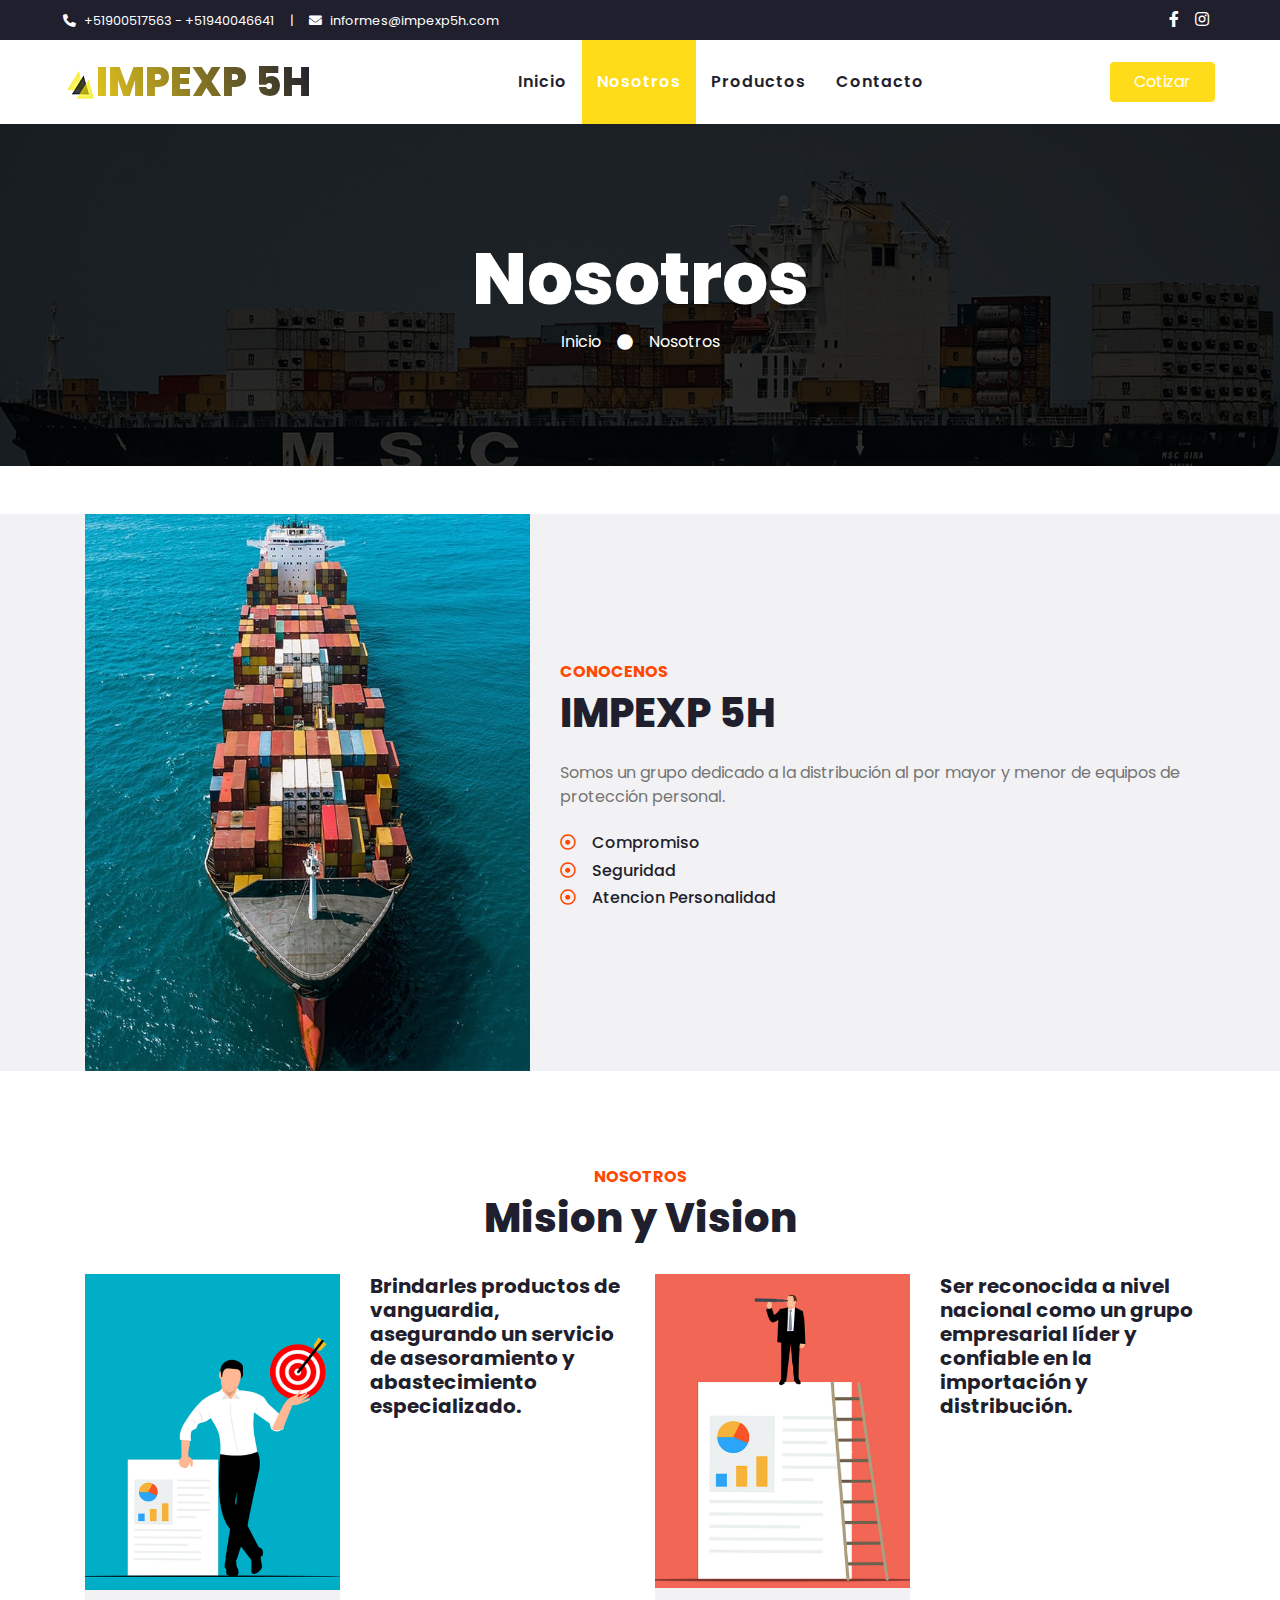
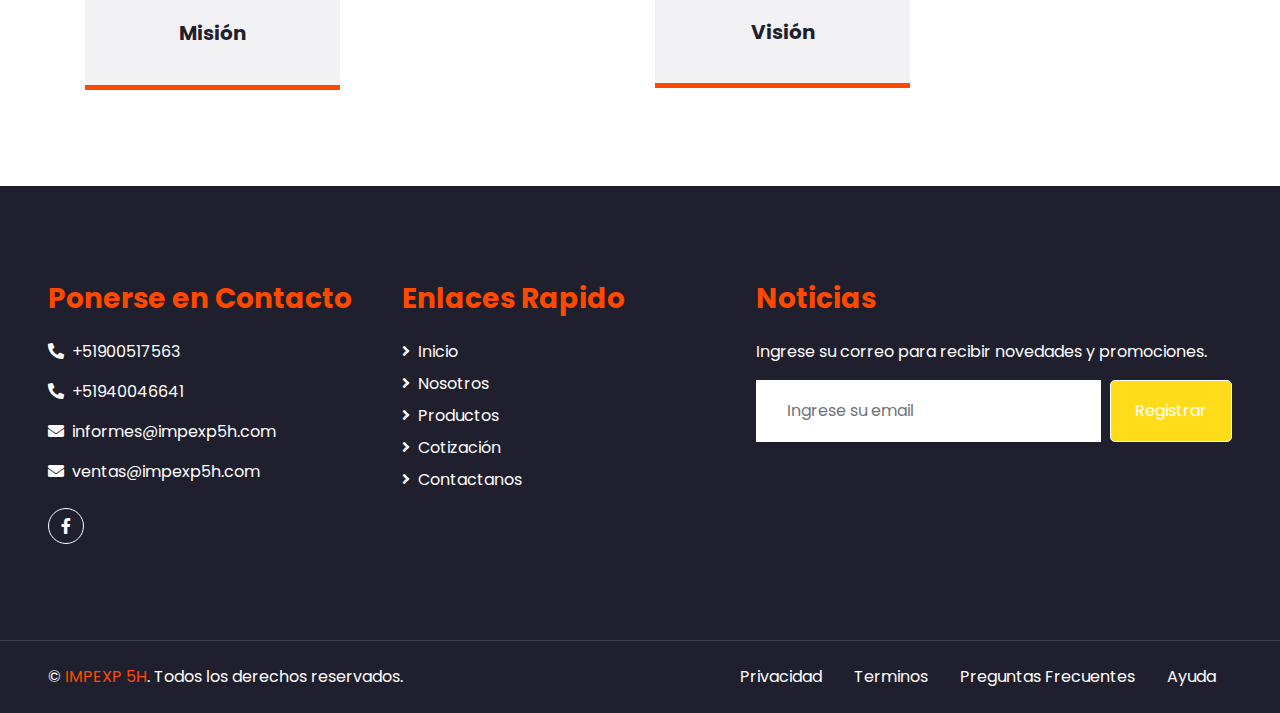
==== about.html @ ac18cd69 "Pagina demo1 Impex" ====
<!DOCTYPE html>
<html lang="es">

<head>
    <meta charset="utf-8">
    <title>IMPEXP 5H</title>
    <meta content="width=device-width, initial-scale=1.0" name="viewport">
    <meta content="Free HTML Templates" name="keywords">
    <meta content="Free HTML Templates" name="description">

    <!-- Favicon -->
    <link href="img/ipx5h.ico" rel="icon">

    <!-- Google Web Fonts -->
    <link rel="preconnect" href="https://fonts.gstatic.com">
    <link href="https://fonts.googleapis.com/css2?family=Poppins:wght@100;200;300;400;500;600;700;800;900&display=swap" rel="stylesheet">

    <!-- Font Awesome -->
    <link href="https://cdnjs.cloudflare.com/ajax/libs/font-awesome/5.10.0/css/all.min.css" rel="stylesheet">

    <!-- Libraries Stylesheet -->
    <link href="lib/owlcarousel/assets/owl.carousel.min.css" rel="stylesheet">

    <!-- Customized Bootstrap Stylesheet -->
    <link href="css/style.css" rel="stylesheet">
</head>

<body>
    <!-- Topbar Start -->
    <div class="container-fluid bg-dark">
        <div class="row py-2 px-lg-5">
            <div class="col-lg-6 text-center text-lg-left mb-2 mb-lg-0">
                <div class="d-inline-flex align-items-center text-white">
                    <small><i class="fa fa-phone-alt mr-2"></i>+51900517563 - +51940046641</small>
                    <small class="px-3">|</small>
                    <small><i class="fa fa-envelope mr-2"></i>informes@impexp5h.com</small>
                </div>
            </div>
            <div class="col-lg-6 text-center text-lg-right">
                <div class="d-inline-flex align-items-center">
                    <a class="text-white px-2" href="">
                        <i class="fab fa-facebook-f"></i>
                    </a>
                    <a class="text-white px-2" href="">
                        <i class="fab fa-instagram"></i>
                    </a>
                </div>
            </div>
        </div>
    </div>
    <!-- Topbar End -->


    <!-- Navbar Start -->
    <div class="container-fluid p-0">
        <nav class="navbar navbar-expand-lg bg-light navbar-light py-3 py-lg-0 px-lg-5">
            <a href="index.html" class="navbar-brand ml-lg-3">
                <h1 class="m-0 display-5 text-uppercase degradante-text"><img src="img/icoimp.ico"></i>IMPEXP 5H</h1>
            </a>
            <button type="button" class="navbar-toggler" data-toggle="collapse" data-target="#navbarCollapse">
                <span class="navbar-toggler-icon"></span>
            </button>
            <div class="collapse navbar-collapse justify-content-between px-lg-3" id="navbarCollapse">
                <div class="navbar-nav m-auto py-0">
                    <a href="index.html" class="nav-item nav-link">Inicio</a>
                    <a href="about.html" class="nav-item nav-link  active">Nosotros</a>
                    <a href="service.html" class="nav-item nav-link">Productos</a>
                    <a href="contact.html" class="nav-item nav-link">Contacto</a>
                </div>
                <a href="" class="btn btn-primary py-2 px-4 d-none d-lg-block">Cotizar</a>
            </div>
        </nav>
    </div>
    <!-- Navbar End -->


    <!-- Header Start -->
    <div class="jumbotron jumbotron-fluid mb-5">
        <div class="container text-center py-5">
            <h1 class="text-white display-3">Nosotros</h1>
            <div class="d-inline-flex align-items-center text-white">
                <p class="m-0"><a class="text-white" href="">Inicio</a></p>
                <i class="fa fa-circle px-3"></i>
                <p class="m-0">Nosotros</p>
            </div>
        </div>
    </div>
    <!-- Header End -->


    <!-- About Start -->
    
    <!-- About End -->


    <!-- Features Start -->
    <div class="container-fluid bg-secondary my-5">
        <div class="container">
            <div class="row align-items-center">
                <div class="col-lg-5">
                    <img class="img-fluid w-100" src="img/feature.jpg" alt="">
                </div>
                <div class="col-lg-7 py-5 py-lg-0">
                    <h6 class="text-primary text-uppercase font-weight-bold">Conocenos</h6>
                    <h1 class="mb-4">IMPEXP 5H</h1>
                    <p class="mb-4">Somos un grupo dedicado a la distribución al por mayor y menor de equipos de protección personal. </p>
                    <ul class="list-inline">
                        <li><h6><i class="far fa-dot-circle text-primary mr-3"></i>Compromiso</h6>
                        <li><h6><i class="far fa-dot-circle text-primary mr-3"></i>Seguridad</h6></li>
                        <li><h6><i class="far fa-dot-circle text-primary mr-3"></i>Atencion Personalidad</h6></li>
                    </ul>
                  <!--  <a href="" class="btn btn-primary mt-3 py-2 px-4">Learn More</a>-->
                </div>
            </div>
        </div>
    </div>
    <!-- Features End -->


    <!-- Team Start -->
    <div class="container-fluid pt-5">
        <div class="container">
            <div class="text-center pb-2">
                <h6 class="text-primary text-uppercase font-weight-bold">Nosotros</h6>
                <h1 class="mb-4">Mision y Vision</h1>
            </div>
            <div class="row">
                <div class="col-lg-3 col-md-6">
                    <div class="team card position-relative overflow-hidden border-0 mb-5">
                        <img class="card-img-top" src="img/mision.PNG" alt="">
                        <div class="card-body text-center p-0">
                            <div class="team-text d-flex flex-column justify-content-center bg-secondary">
                                <h5 class="font-weight-bold">Misión</h5>
                                
                            </div>
                            <div class="team-social d-flex align-items-center justify-content-center bg-primary">
                                <a class="btn btn-outline-dark btn-social mr-2" href="#"><i class="fab fa-facebook-f"></i></a>
                            </div>
                        </div>
                    </div>
                </div>

                <div class="col-lg-3 col-md-6">
                    <div class="team card position-relative overflow-hidden border-0 mb-5">
                        <h5 class="font-weight-bold">Brindarles productos de vanguardia, asegurando un servicio de asesoramiento y abastecimiento especializado.</h5>
                        
                    </div>
                </div>

                <div class="col-lg-3 col-md-6">
                    <div class="team card position-relative overflow-hidden border-0 mb-5">
                        <img class="card-img-top" src="img/vision.PNG" alt="">
                        <div class="card-body text-center p-0">
                            <div class="team-text d-flex flex-column justify-content-center bg-secondary">
                                <h5 class="font-weight-bold">Visión</h5>
                                
                            </div>
                            <div class="team-social d-flex align-items-center justify-content-center bg-primary">
                               
                                <a class="btn btn-outline-dark btn-social mr-2" href="#"><i class="fab fa-facebook-f"></i></a>
                               
                            </div>
                        </div>
                    </div>
                </div>
                
                <div class="col-lg-3 col-md-6">
                    <div class="team card position-relative overflow-hidden border-0 mb-5">
                        <h5 class="font-weight-bold">Ser reconocida a nivel nacional como un grupo empresarial líder y confiable en la importación y distribución.</h5>
                        
                    </div>
                </div>
            </div>
        </div>
    </div>
    <!-- Team End -->


   <!-- Footer Start -->
   <div class="container-fluid bg-dark text-white mt-5 py-5 px-sm-3 px-md-5">
    <div class="row pt-5">
        <div class="col-lg-7 col-md-6">
            <div class="row">
                <div class="col-md-6 mb-5">
                    <h3 class="text-primary mb-4">Ponerse en Contacto</h3>
                    <p><i class="fa fa-phone-alt mr-2"></i>+51900517563</p>
                    <p><i class="fa fa-phone-alt mr-2"></i>+51940046641</p>
                    <p><i class="fa fa-envelope mr-2"></i>informes@impexp5h.com</p>
                    <p><i class="fa fa-envelope mr-2"></i>ventas@impexp5h.com</p>
                    <div class="d-flex justify-content-start mt-4">
                        
                        <a class="btn btn-outline-light btn-social mr-2" href="https://web.facebook.com/impexp5hsac"><i class="fab fa-facebook-f"></i></a>
                        
                    </div>
                </div>
                <div class="col-md-6 mb-5">
                    <h3 class="text-primary mb-4">Enlaces Rapido</h3>
                    <div class="d-flex flex-column justify-content-start">
                        <a class="text-white mb-2" href="/index.html"><i class="fa fa-angle-right mr-2"></i>Inicio</a>
                        <a class="text-white mb-2" href="/about.html"><i class="fa fa-angle-right mr-2"></i>Nosotros</a>
                        <a class="text-white mb-2" href="/service.html"><i class="fa fa-angle-right mr-2"></i>Productos</a>
                        <a class="text-white mb-2" href="#"><i class="fa fa-angle-right mr-2"></i>Cotización</a>
                        <a class="text-white" href="#"><i class="fa fa-angle-right mr-2"></i>Contactanos</a>
                    </div>
                </div>
            </div>
        </div>
        <div class="col-lg-5 col-md-6 mb-5">
            <h3 class="text-primary mb-4">Noticias</h3>
            <p>Ingrese su correo para recibir novedades y promociones.</p>
            <div class="w-100">
                <div class="input-group">
                    <input type="text" class="form-control border-light" style="padding: 30px;" placeholder="Ingrese su email">
                    <div class="input-group-append">
                        <button class="btn btn-primary px-4">Registrar</button>
                    </div>
                </div>
            </div>
        </div>
    </div>
</div>
<div class="container-fluid bg-dark text-white border-top py-4 px-sm-3 px-md-5" style="border-color: #3E3E4E !important;">
    <div class="row">
        <div class="col-lg-6 text-center text-md-left mb-3 mb-md-0">
            <p class="m-0 text-white">&copy; <a href="#">IMPEXP 5H</a>. Todos los derechos reservados. 
            
            <!--/*** This template is free as long as you keep the footer author’s credit link/attribution link/backlink. If you'd like to use the template without the footer author’s credit link/attribution link/backlink, you can purchase the Credit Removal License from "https://htmlcodex.com/credit-removal". Thank you for your support. ***/-->
             <a href="https://htmlcodex.com"></a>
            </p>
        </div>
        <div class="col-lg-6 text-center text-md-right">
            <ul class="nav d-inline-flex">
                <li class="nav-item">
                    <a class="nav-link text-white py-0" href="#">Privacidad</a>
                </li>
                <li class="nav-item">
                    <a class="nav-link text-white py-0" href="#">Terminos</a>
                </li>
                <li class="nav-item">
                    <a class="nav-link text-white py-0" href="#">Preguntas Frecuentes</a>
                </li>
                <li class="nav-item">
                    <a class="nav-link text-white py-0" href="#">Ayuda</a>
                </li>
            </ul>
        </div>
    </div>
</div>
<!-- Footer End -->

    <!-- Back to Top -->
    <a href="#" class="btn btn-lg btn-primary back-to-top"><i class="fa fa-angle-double-up"></i></a>


    <!-- JavaScript Libraries -->
    <script src="https://code.jquery.com/jquery-3.4.1.min.js"></script>
    <script src="https://stackpath.bootstrapcdn.com/bootstrap/4.4.1/js/bootstrap.bundle.min.js"></script>
    <script src="lib/easing/easing.min.js"></script>
    <script src="lib/waypoints/waypoints.min.js"></script>
    <script src="lib/counterup/counterup.min.js"></script>
    <script src="lib/owlcarousel/owl.carousel.min.js"></script>

    <!-- Contact Javascript File -->
    <script src="mail/jqBootstrapValidation.min.js"></script>
    <script src="mail/contact.js"></script>

    <!-- Template Javascript -->
    <script src="js/main.js"></script>
</body>

</html>
---- css/style.css ----
/******* Bootstrap Theming ********/
/*!
 * Bootstrap v4.5.3 (https://getbootstrap.com/)
 * Copyright 2011-2020 The Bootstrap Authors
 * Copyright 2011-2020 Twitter, Inc.
 * Licensed under MIT (https://github.com/twbs/bootstrap/blob/main/LICENSE)
 */
:root {
  --blue: #007bff;
  --indigo: #6610f2;
  --purple: #6f42c1;
  --pink: #e83e8c;
  --red: #dc3545;
  --orange2: #fd7e14;
  --orange: #ffdc19;
  --yellow: #ffdc19;
  --green: #28a745;
  --teal: #20c997;
  --cyan: #17a2b8;
  --white: #fff;
  --gray: #6c757d;
  --gray-dark: #343a40;
  --primary: #FF4800;
  --secondary: #F2F2F4;
  --success: #28a745;
  --info: #17a2b8;
  --warning: #ffc107;
  --danger: #dc3545;
  --light: #FFFFFF;
  --dark: #1F1F2E;
  --breakpoint-xs: 0;
  --breakpoint-sm: 576px;
  --breakpoint-md: 768px;
  --breakpoint-lg: 992px;
  --breakpoint-xl: 1200px;
  --font-family-sans-serif: "Poppins", sans-serif;
  --font-family-monospace: SFMono-Regular, Menlo, Monaco, Consolas, "Liberation Mono", "Courier New", monospace;
}

*,
*::before,
*::after {
  box-sizing: border-box;
}

html {
  font-family: sans-serif;
  line-height: 1.15;
  -webkit-text-size-adjust: 100%;
  -webkit-tap-highlight-color: rgba(0, 0, 0, 0);
}

article, aside, figcaption, figure, footer, header, hgroup, main, nav, section {
  display: block;
}

body {
  margin: 0;
  font-family: "Poppins", sans-serif;
  font-size: 1rem;
  font-weight: 400;
  line-height: 1.5;
  color: #757575;
  text-align: left;
  background-color: #fff;
}

[tabindex="-1"]:focus:not(:focus-visible) {
  outline: 0 !important;
}

hr {
  box-sizing: content-box;
  height: 0;
  overflow: visible;
}

h1, h2, h3, h4, h5, h6 {
  margin-top: 0;
  margin-bottom: 0.5rem;
}

p {
  margin-top: 0;
  margin-bottom: 1rem;
}

abbr[title],
abbr[data-original-title] {
  text-decoration: underline;
  text-decoration: underline dotted;
  cursor: help;
  border-bottom: 0;
  text-decoration-skip-ink: none;
}

address {
  margin-bottom: 1rem;
  font-style: normal;
  line-height: inherit;
}

ol,
ul,
dl {
  margin-top: 0;
  margin-bottom: 1rem;
}

ol ol,
ul ul,
ol ul,
ul ol {
  margin-bottom: 0;
}

dt {
  font-weight: 700;
}

dd {
  margin-bottom: .5rem;
  margin-left: 0;
}

blockquote {
  margin: 0 0 1rem;
}

b,
strong {
  font-weight: bolder;
}

small {
  font-size: 80%;
}

sub,
sup {
  position: relative;
  font-size: 75%;
  line-height: 0;
  vertical-align: baseline;
}

sub {
  bottom: -.25em;
}

sup {
  top: -.5em;
}

a {
  color: #FF4800;
  text-decoration: none;
  background-color: transparent;
}

a:hover {
  color: #b33200;
  text-decoration: underline;
}

a:not([href]):not([class]) {
  color: inherit;
  text-decoration: none;
}

a:not([href]):not([class]):hover {
  color: inherit;
  text-decoration: none;
}

pre,
code,
kbd,
samp {
  font-family: SFMono-Regular, Menlo, Monaco, Consolas, "Liberation Mono", "Courier New", monospace;
  font-size: 1em;
}

pre {
  margin-top: 0;
  margin-bottom: 1rem;
  overflow: auto;
  -ms-overflow-style: scrollbar;
}

figure {
  margin: 0 0 1rem;
}

img {
  vertical-align: middle;
  border-style: none;
}

svg {
  overflow: hidden;
  vertical-align: middle;
}

table {
  border-collapse: collapse;
}

caption {
  padding-top: 0.75rem;
  padding-bottom: 0.75rem;
  color: #6c757d;
  text-align: left;
  caption-side: bottom;
}

th {
  text-align: inherit;
  text-align: -webkit-match-parent;
}

label {
  display: inline-block;
  margin-bottom: 0.5rem;
}

button {
  border-radius: 0;
}

button:focus {
  outline: 1px dotted;
  outline: 5px auto -webkit-focus-ring-color;
}

input,
button,
select,
optgroup,
textarea {
  margin: 0;
  font-family: inherit;
  font-size: inherit;
  line-height: inherit;
}

button,
input {
  overflow: visible;
}

button,
select {
  text-transform: none;
}

[role="button"] {
  cursor: pointer;
}

select {
  word-wrap: normal;
}

button,
[type="button"],
[type="reset"],
[type="submit"] {
  -webkit-appearance: button;
}

button:not(:disabled),
[type="button"]:not(:disabled),
[type="reset"]:not(:disabled),
[type="submit"]:not(:disabled) {
  cursor: pointer;
}

button::-moz-focus-inner,
[type="button"]::-moz-focus-inner,
[type="reset"]::-moz-focus-inner,
[type="submit"]::-moz-focus-inner {
  padding: 0;
  border-style: none;
}

input[type="radio"],
input[type="checkbox"] {
  box-sizing: border-box;
  padding: 0;
}

textarea {
  overflow: auto;
  resize: vertical;
}

fieldset {
  min-width: 0;
  padding: 0;
  margin: 0;
  border: 0;
}

legend {
  display: block;
  width: 100%;
  max-width: 100%;
  padding: 0;
  margin-bottom: .5rem;
  font-size: 1.5rem;
  line-height: inherit;
  color: inherit;
  white-space: normal;
}

@media (max-width: 1200px) {
  legend {
    font-size: calc(1.275rem + 0.3vw) ;
  }
}

progress {
  vertical-align: baseline;
}

[type="number"]::-webkit-inner-spin-button,
[type="number"]::-webkit-outer-spin-button {
  height: auto;
}

[type="search"] {
  outline-offset: -2px;
  -webkit-appearance: none;
}

[type="search"]::-webkit-search-decoration {
  -webkit-appearance: none;
}

::-webkit-file-upload-button {
  font: inherit;
  -webkit-appearance: button;
}

output {
  display: inline-block;
}

summary {
  display: list-item;
  cursor: pointer;
}

template {
  display: none;
}

[hidden] {
  display: none !important;
}

h1, h2, h3, h4, h5, h6,
.h1, .h2, .h3, .h4, .h5, .h6 {
  margin-bottom: 0.5rem;
  font-weight: 500;
  line-height: 1.2;
  color: #1F1F2E;
}

h1, .h1 {
  font-size: 2.5rem;
}

@media (max-width: 1200px) {
  h1, .h1 {
    font-size: calc(1.375rem + 1.5vw) ;
  }
}

h2, .h2 {
  font-size: 2rem;
}

@media (max-width: 1200px) {
  h2, .h2 {
    font-size: calc(1.325rem + 0.9vw) ;
  }
}

h3, .h3 {
  font-size: 1.75rem;
}

@media (max-width: 1200px) {
  h3, .h3 {
    font-size: calc(1.3rem + 0.6vw) ;
  }
}

h4, .h4 {
  font-size: 1.5rem;
}

@media (max-width: 1200px) {
  h4, .h4 {
    font-size: calc(1.275rem + 0.3vw) ;
  }
}

h5, .h5 {
  font-size: 1.25rem;
}

h6, .h6 {
  font-size: 1rem;
}

.lead {
  font-size: 1.25rem;
  font-weight: 300;
}

.display-1 {
  font-size: 6rem;
  font-weight: 300;
  line-height: 1.2;
}

@media (max-width: 1200px) {
  .display-1 {
    font-size: calc(1.725rem + 5.7vw) ;
  }
}

.display-2 {
  font-size: 5.5rem;
  font-weight: 300;
  line-height: 1.2;
}

@media (max-width: 1200px) {
  .display-2 {
    font-size: calc(1.675rem + 5.1vw) ;
  }
}

.display-3 {
  font-size: 4.5rem;
  font-weight: 300;
  line-height: 1.2;
}

@media (max-width: 1200px) {
  .display-3 {
    font-size: calc(1.575rem + 3.9vw) ;
  }
}

.display-4 {
  font-size: 3.5rem;
  font-weight: 300;
  line-height: 1.2;
}

@media (max-width: 1200px) {
  .display-4 {
    font-size: calc(1.475rem + 2.7vw) ;
  }
}

hr {
  margin-top: 1rem;
  margin-bottom: 1rem;
  border: 0;
  border-top: 1px solid rgba(0, 0, 0, 0.1);
}

small,
.small {
  font-size: 80%;
  font-weight: 400;
}

mark,
.mark {
  padding: 0.2em;
  background-color: #fcf8e3;
}

.list-unstyled {
  padding-left: 0;
  list-style: none;
}

.list-inline {
  padding-left: 0;
  list-style: none;
}

.list-inline-item {
  display: inline-block;
}

.list-inline-item:not(:last-child) {
  margin-right: 0.5rem;
}

.initialism {
  font-size: 90%;
  text-transform: uppercase;
}

.blockquote {
  margin-bottom: 1rem;
  font-size: 1.25rem;
}

.blockquote-footer {
  display: block;
  font-size: 80%;
  color: #6c757d;
}

.blockquote-footer::before {
  content: "\2014\00A0";
}

.img-fluid {
  max-width: 100%;
  height: auto;
}

.img-thumbnail {
  padding: 0.25rem;
  background-color: #fff;
  border: 1px solid #dee2e6;
  max-width: 100%;
  height: auto;
}

.figure {
  display: inline-block;
}

.figure-img {
  margin-bottom: 0.5rem;
  line-height: 1;
}

.figure-caption {
  font-size: 90%;
  color: #6c757d;
}

code {
  font-size: 87.5%;
  color: #e83e8c;
  word-wrap: break-word;
}

a > code {
  color: inherit;
}

kbd {
  padding: 0.2rem 0.4rem;
  font-size: 87.5%;
  color: #fff;
  background-color: #212529;
}

kbd kbd {
  padding: 0;
  font-size: 100%;
  font-weight: 700;
}

pre {
  display: block;
  font-size: 87.5%;
  color: #212529;
}

pre code {
  font-size: inherit;
  color: inherit;
  word-break: normal;
}

.pre-scrollable {
  max-height: 340px;
  overflow-y: scroll;
}

.container,
.container-fluid,
.container-sm,
.container-md,
.container-lg,
.container-xl {
  width: 100%;
  padding-right: 15px;
  padding-left: 15px;
  margin-right: auto;
  margin-left: auto;
}

@media (min-width: 576px) {
  .container, .container-sm {
    max-width: 540px;
  }
}

@media (min-width: 768px) {
  .container, .container-sm, .container-md {
    max-width: 720px;
  }
}

@media (min-width: 992px) {
  .container, .container-sm, .container-md, .container-lg {
    max-width: 960px;
  }
}

@media (min-width: 1200px) {
  .container, .container-sm, .container-md, .container-lg, .container-xl {
    max-width: 1140px;
  }
}

.row {
  display: flex;
  flex-wrap: wrap;
  
  margin-right: -15px;
  margin-left: -15px;
}

.no-gutters {
  margin-right: 0;
  margin-left: 0;
}

.no-gutters > .col,
.no-gutters > [class*="col-"] {
  padding-right: 0;
  padding-left: 0;
}

.col-1, .col-2, .col-3, .col-4, .col-5, .col-6, .col-7, .col-8, .col-9, .col-10, .col-11, .col-12, .col,
.col-auto, .col-sm-1, .col-sm-2, .col-sm-3, .col-sm-4, .col-sm-5, .col-sm-6, .col-sm-7, .col-sm-8, .col-sm-9, .col-sm-10, .col-sm-11, .col-sm-12, .col-sm,
.col-sm-auto, .col-md-1, .col-md-2, .col-md-3, .col-md-4, .col-md-5, .col-md-6, .col-md-7, .col-md-8, .col-md-9, .col-md-10, .col-md-11, .col-md-12, .col-md,
.col-md-auto, .col-lg-1, .col-lg-2, .col-lg-3, .col-lg-4, .col-lg-5, .col-lg-6, .col-lg-7, .col-lg-8, .col-lg-9, .col-lg-10, .col-lg-11, .col-lg-12, .col-lg,
.col-lg-auto, .col-xl-1, .col-xl-2, .col-xl-3, .col-xl-4, .col-xl-5, .col-xl-6, .col-xl-7, .col-xl-8, .col-xl-9, .col-xl-10, .col-xl-11, .col-xl-12, .col-xl,
.col-xl-auto {
  position: relative;
  width: 100%;
  padding-right: 15px;
  padding-left: 15px;
}

.col {
  flex-basis: 0;
  flex-grow: 1;
  max-width: 100%;
}

.row-cols-1 > * {
  flex: 0 0 100%;
  max-width: 100%;
}

.row-cols-2 > * {
  flex: 0 0 50%;
  max-width: 50%;
}

.row-cols-3 > * {
  flex: 0 0 33.33333%;
  max-width: 33.33333%;
}

.row-cols-4 > * {
  flex: 0 0 25%;
  max-width: 25%;
}

.row-cols-5 > * {
  flex: 0 0 20%;
  max-width: 20%;
}

.row-cols-6 > * {
  flex: 0 0 16.66667%;
  max-width: 16.66667%;
}

.col-auto {
  flex: 0 0 auto;
  width: auto;
  max-width: 100%;
}

.col-1 {
  flex: 0 0 8.33333%;
  max-width: 8.33333%;
}

.col-2 {
  flex: 0 0 16.66667%;
  max-width: 16.66667%;
}

.col-3 {
  flex: 0 0 25%;
  max-width: 25%;
}

.col-4 {
  flex: 0 0 33.33333%;
  max-width: 33.33333%;
}

.col-5 {
  flex: 0 0 41.66667%;
  max-width: 41.66667%;
}

.col-6 {
  flex: 0 0 50%;
  max-width: 50%;
}

.col-7 {
  flex: 0 0 58.33333%;
  max-width: 58.33333%;
}

.col-8 {
  flex: 0 0 66.66667%;
  max-width: 66.66667%;
}

.col-9 {
  flex: 0 0 75%;
  max-width: 75%;
}

.col-10 {
  flex: 0 0 83.33333%;
  max-width: 83.33333%;
}

.col-11 {
  flex: 0 0 91.66667%;
  max-width: 91.66667%;
}

.col-12 {
  flex: 0 0 100%;
  max-width: 100%;
}

.order-first {
  order: -1;
}

.order-last {
  order: 13;
}

.order-0 {
  order: 0;
}

.order-1 {
  order: 1;
}

.order-2 {
  order: 2;
}

.order-3 {
  order: 3;
}

.order-4 {
  order: 4;
}

.order-5 {
  order: 5;
}

.order-6 {
  order: 6;
}

.order-7 {
  order: 7;
}

.order-8 {
  order: 8;
}

.order-9 {
  order: 9;
}

.order-10 {
  order: 10;
}

.order-11 {
  order: 11;
}

.order-12 {
  order: 12;
}

.offset-1 {
  margin-left: 8.33333%;
}

.offset-2 {
  margin-left: 16.66667%;
}

.offset-3 {
  margin-left: 25%;
}

.offset-4 {
  margin-left: 33.33333%;
}

.offset-5 {
  margin-left: 41.66667%;
}

.offset-6 {
  margin-left: 50%;
}

.offset-7 {
  margin-left: 58.33333%;
}

.offset-8 {
  margin-left: 66.66667%;
}

.offset-9 {
  margin-left: 75%;
}

.offset-10 {
  margin-left: 83.33333%;
}

.offset-11 {
  margin-left: 91.66667%;
}

@media (min-width: 576px) {
  .col-sm {
    flex-basis: 0;
    flex-grow: 1;
    max-width: 100%;
  }
  .row-cols-sm-1 > * {
    flex: 0 0 100%;
    max-width: 100%;
  }
  .row-cols-sm-2 > * {
    flex: 0 0 50%;
    max-width: 50%;
  }
  .row-cols-sm-3 > * {
    flex: 0 0 33.33333%;
    max-width: 33.33333%;
  }
  .row-cols-sm-4 > * {
    flex: 0 0 25%;
    max-width: 25%;
  }
  .row-cols-sm-5 > * {
    flex: 0 0 20%;
    max-width: 20%;
  }
  .row-cols-sm-6 > * {
    flex: 0 0 16.66667%;
    max-width: 16.66667%;
  }
  .col-sm-auto {
    flex: 0 0 auto;
    width: auto;
    max-width: 100%;
  }
  .col-sm-1 {
    flex: 0 0 8.33333%;
    max-width: 8.33333%;
  }
  .col-sm-2 {
    flex: 0 0 16.66667%;
    max-width: 16.66667%;
  }
  .col-sm-3 {
    flex: 0 0 25%;
    max-width: 25%;
  }
  .col-sm-4 {
    flex: 0 0 33.33333%;
    max-width: 33.33333%;
  }
  .col-sm-5 {
    flex: 0 0 41.66667%;
    max-width: 41.66667%;
  }
  .col-sm-6 {
    flex: 0 0 50%;
    max-width: 50%;
  }
  .col-sm-7 {
    flex: 0 0 58.33333%;
    max-width: 58.33333%;
  }
  .col-sm-8 {
    flex: 0 0 66.66667%;
    max-width: 66.66667%;
  }
  .col-sm-9 {
    flex: 0 0 75%;
    max-width: 75%;
  }
  .col-sm-10 {
    flex: 0 0 83.33333%;
    max-width: 83.33333%;
  }
  .col-sm-11 {
    flex: 0 0 91.66667%;
    max-width: 91.66667%;
  }
  .col-sm-12 {
    flex: 0 0 100%;
    max-width: 100%;
  }
  .order-sm-first {
    order: -1;
  }
  .order-sm-last {
    order: 13;
  }
  .order-sm-0 {
    order: 0;
  }
  .order-sm-1 {
    order: 1;
  }
  .order-sm-2 {
    order: 2;
  }
  .order-sm-3 {
    order: 3;
  }
  .order-sm-4 {
    order: 4;
  }
  .order-sm-5 {
    order: 5;
  }
  .order-sm-6 {
    order: 6;
  }
  .order-sm-7 {
    order: 7;
  }
  .order-sm-8 {
    order: 8;
  }
  .order-sm-9 {
    order: 9;
  }
  .order-sm-10 {
    order: 10;
  }
  .order-sm-11 {
    order: 11;
  }
  .order-sm-12 {
    order: 12;
  }
  .offset-sm-0 {
    margin-left: 0;
  }
  .offset-sm-1 {
    margin-left: 8.33333%;
  }
  .offset-sm-2 {
    margin-left: 16.66667%;
  }
  .offset-sm-3 {
    margin-left: 25%;
  }
  .offset-sm-4 {
    margin-left: 33.33333%;
  }
  .offset-sm-5 {
    margin-left: 41.66667%;
  }
  .offset-sm-6 {
    margin-left: 50%;
  }
  .offset-sm-7 {
    margin-left: 58.33333%;
  }
  .offset-sm-8 {
    margin-left: 66.66667%;
  }
  .offset-sm-9 {
    margin-left: 75%;
  }
  .offset-sm-10 {
    margin-left: 83.33333%;
  }
  .offset-sm-11 {
    margin-left: 91.66667%;
  }
}

@media (min-width: 768px) {
  .col-md {
    flex-basis: 0;
    flex-grow: 1;
    max-width: 100%;
  }
  .row-cols-md-1 > * {
    flex: 0 0 100%;
    max-width: 100%;
  }
  .row-cols-md-2 > * {
    flex: 0 0 50%;
    max-width: 50%;
  }
  .row-cols-md-3 > * {
    flex: 0 0 33.33333%;
    max-width: 33.33333%;
  }
  .row-cols-md-4 > * {
    flex: 0 0 25%;
    max-width: 25%;
  }
  .row-cols-md-5 > * {
    flex: 0 0 20%;
    max-width: 20%;
  }
  .row-cols-md-6 > * {
    flex: 0 0 16.66667%;
    max-width: 16.66667%;
  }
  .col-md-auto {
    flex: 0 0 auto;
    width: auto;
    max-width: 100%;
  }
  .col-md-1 {
    flex: 0 0 8.33333%;
    max-width: 8.33333%;
  }
  .col-md-2 {
    flex: 0 0 16.66667%;
    max-width: 16.66667%;
  }
  .col-md-3 {
    flex: 0 0 25%;
    max-width: 25%;
  }
  .col-md-4 {
    flex: 0 0 33.33333%;
    max-width: 33.33333%;
  }
  .col-md-5 {
    flex: 0 0 41.66667%;
    max-width: 41.66667%;
  }
  .col-md-6 {
    flex: 0 0 50%;
    max-width: 50%;
  }
  .col-md-7 {
    flex: 0 0 58.33333%;
    max-width: 58.33333%;
  }
  .col-md-8 {
    flex: 0 0 66.66667%;
    max-width: 66.66667%;
  }
  .col-md-9 {
    flex: 0 0 75%;
    max-width: 75%;
  }
  .col-md-10 {
    flex: 0 0 83.33333%;
    max-width: 83.33333%;
  }
  .col-md-11 {
    flex: 0 0 91.66667%;
    max-width: 91.66667%;
  }
  .col-md-12 {
    flex: 0 0 100%;
    max-width: 100%;
  }
  .order-md-first {
    order: -1;
  }
  .order-md-last {
    order: 13;
  }
  .order-md-0 {
    order: 0;
  }
  .order-md-1 {
    order: 1;
  }
  .order-md-2 {
    order: 2;
  }
  .order-md-3 {
    order: 3;
  }
  .order-md-4 {
    order: 4;
  }
  .order-md-5 {
    order: 5;
  }
  .order-md-6 {
    order: 6;
  }
  .order-md-7 {
    order: 7;
  }
  .order-md-8 {
    order: 8;
  }
  .order-md-9 {
    order: 9;
  }
  .order-md-10 {
    order: 10;
  }
  .order-md-11 {
    order: 11;
  }
  .order-md-12 {
    order: 12;
  }
  .offset-md-0 {
    margin-left: 0;
  }
  .offset-md-1 {
    margin-left: 8.33333%;
  }
  .offset-md-2 {
    margin-left: 16.66667%;
  }
  .offset-md-3 {
    margin-left: 25%;
  }
  .offset-md-4 {
    margin-left: 33.33333%;
  }
  .offset-md-5 {
    margin-left: 41.66667%;
  }
  .offset-md-6 {
    margin-left: 50%;
  }
  .offset-md-7 {
    margin-left: 58.33333%;
  }
  .offset-md-8 {
    margin-left: 66.66667%;
  }
  .offset-md-9 {
    margin-left: 75%;
  }
  .offset-md-10 {
    margin-left: 83.33333%;
  }
  .offset-md-11 {
    margin-left: 91.66667%;
  }
}

@media (min-width: 992px) {
  .col-lg {
    flex-basis: 0;
    flex-grow: 1;
    max-width: 100%;
  }
  .row-cols-lg-1 > * {
    flex: 0 0 100%;
    max-width: 100%;
  }
  .row-cols-lg-2 > * {
    flex: 0 0 50%;
    max-width: 50%;
  }
  .row-cols-lg-3 > * {
    flex: 0 0 33.33333%;
    max-width: 33.33333%;
  }
  .row-cols-lg-4 > * {
    flex: 0 0 25%;
    max-width: 25%;
  }
  .row-cols-lg-5 > * {
    flex: 0 0 20%;
    max-width: 20%;
  }
  .row-cols-lg-6 > * {
    flex: 0 0 16.66667%;
    max-width: 16.66667%;
  }
  .col-lg-auto {
    flex: 0 0 auto;
    width: auto;
    max-width: 100%;
  }
  .col-lg-1 {
    flex: 0 0 8.33333%;
    max-width: 8.33333%;
  }
  .col-lg-2 {
    flex: 0 0 16.66667%;
    max-width: 16.66667%;
  }
  .col-lg-3 {
    flex: 0 0 25%;
    max-width: 25%;
  }
  .col-lg-4 {
    flex: 0 0 33.33333%;
    max-width: 33.33333%;
  }
  .col-lg-5 {
    flex: 0 0 41.66667%;
    max-width: 41.66667%;
  }
  .col-lg-6 {
    flex: 0 0 50%;
    max-width: 50%;
  }
  .col-lg-7 {
    flex: 0 0 58.33333%;
    max-width: 58.33333%;
  }
  .col-lg-8 {
    flex: 0 0 66.66667%;
    max-width: 66.66667%;
  }
  .col-lg-9 {
    flex: 0 0 75%;
    max-width: 75%;
  }
  .col-lg-10 {
    flex: 0 0 83.33333%;
    max-width: 83.33333%;
  }
  .col-lg-11 {
    flex: 0 0 91.66667%;
    max-width: 91.66667%;
  }
  .col-lg-12 {
    flex: 0 0 100%;
    max-width: 100%;
  }
  .order-lg-first {
    order: -1;
  }
  .order-lg-last {
    order: 13;
  }
  .order-lg-0 {
    order: 0;
  }
  .order-lg-1 {
    order: 1;
  }
  .order-lg-2 {
    order: 2;
  }
  .order-lg-3 {
    order: 3;
  }
  .order-lg-4 {
    order: 4;
  }
  .order-lg-5 {
    order: 5;
  }
  .order-lg-6 {
    order: 6;
  }
  .order-lg-7 {
    order: 7;
  }
  .order-lg-8 {
    order: 8;
  }
  .order-lg-9 {
    order: 9;
  }
  .order-lg-10 {
    order: 10;
  }
  .order-lg-11 {
    order: 11;
  }
  .order-lg-12 {
    order: 12;
  }
  .offset-lg-0 {
    margin-left: 0;
  }
  .offset-lg-1 {
    margin-left: 8.33333%;
  }
  .offset-lg-2 {
    margin-left: 16.66667%;
  }
  .offset-lg-3 {
    margin-left: 25%;
  }
  .offset-lg-4 {
    margin-left: 33.33333%;
  }
  .offset-lg-5 {
    margin-left: 41.66667%;
  }
  .offset-lg-6 {
    margin-left: 50%;
  }
  .offset-lg-7 {
    margin-left: 58.33333%;
  }
  .offset-lg-8 {
    margin-left: 66.66667%;
  }
  .offset-lg-9 {
    margin-left: 75%;
  }
  .offset-lg-10 {
    margin-left: 83.33333%;
  }
  .offset-lg-11 {
    margin-left: 91.66667%;
  }
}

@media (min-width: 1200px) {
  .col-xl {
    flex-basis: 0;
    flex-grow: 1;
    max-width: 100%;
  }
  .row-cols-xl-1 > * {
    flex: 0 0 100%;
    max-width: 100%;
  }
  .row-cols-xl-2 > * {
    flex: 0 0 50%;
    max-width: 50%;
  }
  .row-cols-xl-3 > * {
    flex: 0 0 33.33333%;
    max-width: 33.33333%;
  }
  .row-cols-xl-4 > * {
    flex: 0 0 25%;
    max-width: 25%;
  }
  .row-cols-xl-5 > * {
    flex: 0 0 20%;
    max-width: 20%;
  }
  .row-cols-xl-6 > * {
    flex: 0 0 16.66667%;
    max-width: 16.66667%;
  }
  .col-xl-auto {
    flex: 0 0 auto;
    width: auto;
    max-width: 100%;
  }
  .col-xl-1 {
    flex: 0 0 8.33333%;
    max-width: 8.33333%;
  }
  .col-xl-2 {
    flex: 0 0 16.66667%;
    max-width: 16.66667%;
  }
  .col-xl-3 {
    flex: 0 0 25%;
    max-width: 25%;
  }
  .col-xl-4 {
    flex: 0 0 33.33333%;
    max-width: 33.33333%;
  }
  .col-xl-5 {
    flex: 0 0 41.66667%;
    max-width: 41.66667%;
  }
  .col-xl-6 {
    flex: 0 0 50%;
    max-width: 50%;
  }
  .col-xl-7 {
    flex: 0 0 58.33333%;
    max-width: 58.33333%;
  }
  .col-xl-8 {
    flex: 0 0 66.66667%;
    max-width: 66.66667%;
  }
  .col-xl-9 {
    flex: 0 0 75%;
    max-width: 75%;
  }
  .col-xl-10 {
    flex: 0 0 83.33333%;
    max-width: 83.33333%;
  }
  .col-xl-11 {
    flex: 0 0 91.66667%;
    max-width: 91.66667%;
  }
  .col-xl-12 {
    flex: 0 0 100%;
    max-width: 100%;
  }
  .order-xl-first {
    order: -1;
  }
  .order-xl-last {
    order: 13;
  }
  .order-xl-0 {
    order: 0;
  }
  .order-xl-1 {
    order: 1;
  }
  .order-xl-2 {
    order: 2;
  }
  .order-xl-3 {
    order: 3;
  }
  .order-xl-4 {
    order: 4;
  }
  .order-xl-5 {
    order: 5;
  }
  .order-xl-6 {
    order: 6;
  }
  .order-xl-7 {
    order: 7;
  }
  .order-xl-8 {
    order: 8;
  }
  .order-xl-9 {
    order: 9;
  }
  .order-xl-10 {
    order: 10;
  }
  .order-xl-11 {
    order: 11;
  }
  .order-xl-12 {
    order: 12;
  }
  .offset-xl-0 {
    margin-left: 0;
  }
  .offset-xl-1 {
    margin-left: 8.33333%;
  }
  .offset-xl-2 {
    margin-left: 16.66667%;
  }
  .offset-xl-3 {
    margin-left: 25%;
  }
  .offset-xl-4 {
    margin-left: 33.33333%;
  }
  .offset-xl-5 {
    margin-left: 41.66667%;
  }
  .offset-xl-6 {
    margin-left: 50%;
  }
  .offset-xl-7 {
    margin-left: 58.33333%;
  }
  .offset-xl-8 {
    margin-left: 66.66667%;
  }
  .offset-xl-9 {
    margin-left: 75%;
  }
  .offset-xl-10 {
    margin-left: 83.33333%;
  }
  .offset-xl-11 {
    margin-left: 91.66667%;
  }
}

.table {
  width: 100%;
  margin-bottom: 1rem;
  color: #757575;
}

.table th,
.table td {
  padding: 0.75rem;
  vertical-align: top;
  border-top: 1px solid #dee2e6;
}

.table thead th {
  vertical-align: bottom;
  border-bottom: 2px solid #dee2e6;
}

.table tbody + tbody {
  border-top: 2px solid #dee2e6;
}

.table-sm th,
.table-sm td {
  padding: 0.3rem;
}

.table-bordered {
  border: 1px solid #dee2e6;
}

.table-bordered th,
.table-bordered td {
  border: 1px solid #dee2e6;
}

.table-bordered thead th,
.table-bordered thead td {
  border-bottom-width: 2px;
}

.table-borderless th,
.table-borderless td,
.table-borderless thead th,
.table-borderless tbody + tbody {
  border: 0;
}

.table-striped tbody tr:nth-of-type(odd) {
  background-color: rgba(0, 0, 0, 0.05);
}

.table-hover tbody tr:hover {
  color: #757575;
  background-color: rgba(0, 0, 0, 0.075);
}

.table-primary,
.table-primary > th,
.table-primary > td {
  background-color: #ffccb8;
}

.table-primary th,
.table-primary td,
.table-primary thead th,
.table-primary tbody + tbody {
  border-color: lightsalmon;
}

.table-hover .table-primary:hover {
  background-color: #ffba9f;
}

.table-hover .table-primary:hover > td,
.table-hover .table-primary:hover > th {
  background-color: #ffba9f;
}

.table-secondary,
.table-secondary > th,
.table-secondary > td {
  background-color: #fbfbfc;
}

.table-secondary th,
.table-secondary td,
.table-secondary thead th,
.table-secondary tbody + tbody {
  border-color: #f8f8f9;
}

.table-hover .table-secondary:hover {
  background-color: #ececf1;
}

.table-hover .table-secondary:hover > td,
.table-hover .table-secondary:hover > th {
  background-color: #ececf1;
}

.table-success,
.table-success > th,
.table-success > td {
  background-color: #c3e6cb;
}

.table-success th,
.table-success td,
.table-success thead th,
.table-success tbody + tbody {
  border-color: #8fd19e;
}

.table-hover .table-success:hover {
  background-color: #b1dfbb;
}

.table-hover .table-success:hover > td,
.table-hover .table-success:hover > th {
  background-color: #b1dfbb;
}

.table-info,
.table-info > th,
.table-info > td {
  background-color: #bee5eb;
}

.table-info th,
.table-info td,
.table-info thead th,
.table-info tbody + tbody {
  border-color: #86cfda;
}

.table-hover .table-info:hover {
  background-color: #abdde5;
}

.table-hover .table-info:hover > td,
.table-hover .table-info:hover > th {
  background-color: #abdde5;
}

.table-warning,
.table-warning > th,
.table-warning > td {
  background-color: #ffeeba;
}

.table-warning th,
.table-warning td,
.table-warning thead th,
.table-warning tbody + tbody {
  border-color: #ffdf7e;
}

.table-hover .table-warning:hover {
  background-color: #ffe8a1;
}

.table-hover .table-warning:hover > td,
.table-hover .table-warning:hover > th {
  background-color: #ffe8a1;
}

.table-danger,
.table-danger > th,
.table-danger > td {
  background-color: #f5c6cb;
}

.table-danger th,
.table-danger td,
.table-danger thead th,
.table-danger tbody + tbody {
  border-color: #ed969e;
}

.table-hover .table-danger:hover {
  background-color: #f1b0b7;
}

.table-hover .table-danger:hover > td,
.table-hover .table-danger:hover > th {
  background-color: #f1b0b7;
}

.table-light,
.table-light > th,
.table-light > td {
  background-color: white;
}

.table-light th,
.table-light td,
.table-light thead th,
.table-light tbody + tbody {
  border-color: white;
}

.table-hover .table-light:hover {
  background-color: #f2f2f2;
}

.table-hover .table-light:hover > td,
.table-hover .table-light:hover > th {
  background-color: #f2f2f2;
}

.table-dark,
.table-dark > th,
.table-dark > td {
  background-color: #c0c0c4;
}

.table-dark th,
.table-dark td,
.table-dark thead th,
.table-dark tbody + tbody {
  border-color: #8b8b92;
}

.table-hover .table-dark:hover {
  background-color: #b3b3b8;
}

.table-hover .table-dark:hover > td,
.table-hover .table-dark:hover > th {
  background-color: #b3b3b8;
}

.table-active,
.table-active > th,
.table-active > td {
  background-color: rgba(0, 0, 0, 0.075);
}

.table-hover .table-active:hover {
  background-color: rgba(0, 0, 0, 0.075);
}

.table-hover .table-active:hover > td,
.table-hover .table-active:hover > th {
  background-color: rgba(0, 0, 0, 0.075);
}

.table .thead-dark th {
  color: #fff;
  background-color: #343a40;
  border-color: #454d55;
}

.table .thead-light th {
  color: #495057;
  background-color: #e9ecef;
  border-color: #dee2e6;
}

.table-dark {
  color: #fff;
  background-color: #343a40;
}

.table-dark th,
.table-dark td,
.table-dark thead th {
  border-color: #454d55;
}

.table-dark.table-bordered {
  border: 0;
}

.table-dark.table-striped tbody tr:nth-of-type(odd) {
  background-color: rgba(255, 255, 255, 0.05);
}

.table-dark.table-hover tbody tr:hover {
  color: #fff;
  background-color: rgba(255, 255, 255, 0.075);
}

@media (max-width: 575.98px) {
  .table-responsive-sm {
    display: block;
    width: 100%;
    overflow-x: auto;
    -webkit-overflow-scrolling: touch;
  }
  .table-responsive-sm > .table-bordered {
    border: 0;
  }
}

@media (max-width: 767.98px) {
  .table-responsive-md {
    display: block;
    width: 100%;
    overflow-x: auto;
    -webkit-overflow-scrolling: touch;
  }
  .table-responsive-md > .table-bordered {
    border: 0;
  }
}

@media (max-width: 991.98px) {
  .table-responsive-lg {
    display: block;
    width: 100%;
    overflow-x: auto;
    -webkit-overflow-scrolling: touch;
  }
  .table-responsive-lg > .table-bordered {
    border: 0;
  }
}

@media (max-width: 1199.98px) {
  .table-responsive-xl {
    display: block;
    width: 100%;
    overflow-x: auto;
    -webkit-overflow-scrolling: touch;
  }
  .table-responsive-xl > .table-bordered {
    border: 0;
  }
}

.table-responsive {
  display: block;
  width: 100%;
  overflow-x: auto;
  -webkit-overflow-scrolling: touch;
}

.table-responsive > .table-bordered {
  border: 0;
}

.form-control {
  display: block;
  width: 100%;
  height: calc(1.5em + 0.75rem + 2px);
  padding: 0.375rem 0.75rem;
  font-size: 1rem;
  font-weight: 400;
  line-height: 1.5;
  color: #495057;
  background-color: #fff;
  background-clip: padding-box;
  border: 1px solid #ced4da;
  border-radius: 0;
  transition: border-color 0.15s ease-in-out, box-shadow 0.15s ease-in-out;
}

@media (prefers-reduced-motion: reduce) {
  .form-control {
    transition: none;
  }
}

.form-control::-ms-expand {
  background-color: transparent;
  border: 0;
}

.form-control:-moz-focusring {
  color: transparent;
  text-shadow: 0 0 0 #495057;
}

.form-control:focus {
  color: #495057;
  background-color: #fff;
  border-color: #ffa480;
  outline: 0;
  box-shadow: 0 0 0 0.2rem rgba(255, 72, 0, 0.25);
}

.form-control::placeholder {
  color: #6c757d;
  opacity: 1;
}

.form-control:disabled, .form-control[readonly] {
  background-color: #e9ecef;
  opacity: 1;
}

input[type="date"].form-control,
input[type="time"].form-control,
input[type="datetime-local"].form-control,
input[type="month"].form-control {
  appearance: none;
}

select.form-control:focus::-ms-value {
  color: #495057;
  background-color: #fff;
}

.form-control-file,
.form-control-range {
  display: block;
  width: 100%;
}

.col-form-label {
  padding-top: calc(0.375rem + 1px);
  padding-bottom: calc(0.375rem + 1px);
  margin-bottom: 0;
  font-size: inherit;
  line-height: 1.5;
}

.col-form-label-lg {
  padding-top: calc(0.5rem + 1px);
  padding-bottom: calc(0.5rem + 1px);
  font-size: 1.25rem;
  line-height: 1.5;
}

.col-form-label-sm {
  padding-top: calc(0.25rem + 1px);
  padding-bottom: calc(0.25rem + 1px);
  font-size: 0.875rem;
  line-height: 1.5;
}

.form-control-plaintext {
  display: block;
  width: 100%;
  padding: 0.375rem 0;
  margin-bottom: 0;
  font-size: 1rem;
  line-height: 1.5;
  color: #757575;
  background-color: transparent;
  border: solid transparent;
  border-width: 1px 0;
}

.form-control-plaintext.form-control-sm, .form-control-plaintext.form-control-lg {
  padding-right: 0;
  padding-left: 0;
}

.form-control-sm {
  height: calc(1.5em + 0.5rem + 2px);
  padding: 0.25rem 0.5rem;
  font-size: 0.875rem;
  line-height: 1.5;
}

.form-control-lg {
  height: calc(1.5em + 1rem + 2px);
  padding: 0.5rem 1rem;
  font-size: 1.25rem;
  line-height: 1.5;
}

select.form-control[size], select.form-control[multiple] {
  height: auto;
}

textarea.form-control {
  height: auto;
}

.form-group {
  margin-bottom: 1rem;
}

.form-text {
  display: block;
  margin-top: 0.25rem;
}

.form-row {
  display: flex;
  flex-wrap: wrap;
  margin-right: -5px;
  margin-left: -5px;
}

.form-row > .col,
.form-row > [class*="col-"] {
  padding-right: 5px;
  padding-left: 5px;
}

.form-check {
  position: relative;
  display: block;
  padding-left: 1.25rem;
}

.form-check-input {
  position: absolute;
  margin-top: 0.3rem;
  margin-left: -1.25rem;
}

.form-check-input[disabled] ~ .form-check-label,
.form-check-input:disabled ~ .form-check-label {
  color: #6c757d;
}

.form-check-label {
  margin-bottom: 0;
}

.form-check-inline {
  display: inline-flex;
  align-items: center;
  padding-left: 0;
  margin-right: 0.75rem;
}

.form-check-inline .form-check-input {
  position: static;
  margin-top: 0;
  margin-right: 0.3125rem;
  margin-left: 0;
}

.valid-feedback {
  display: none;
  width: 100%;
  margin-top: 0.25rem;
  font-size: 80%;
  color: #28a745;
}

.valid-tooltip {
  position: absolute;
  top: 100%;
  left: 0;
  z-index: 5;
  display: none;
  max-width: 100%;
  padding: 0.25rem 0.5rem;
  margin-top: .1rem;
  font-size: 0.875rem;
  line-height: 1.5;
  color: #fff;
  background-color: rgba(40, 167, 69, 0.9);
}

.was-validated :valid ~ .valid-feedback,
.was-validated :valid ~ .valid-tooltip,
.is-valid ~ .valid-feedback,
.is-valid ~ .valid-tooltip {
  display: block;
}

.was-validated .form-control:valid, .form-control.is-valid {
  border-color: #28a745;
  padding-right: calc(1.5em + 0.75rem);
  background-image: url("data:image/svg+xml,%3csvg xmlns='http://www.w3.org/2000/svg' width='8' height='8' viewBox='0 0 8 8'%3e%3cpath fill='%2328a745' d='M2.3 6.73L.6 4.53c-.4-1.04.46-1.4 1.1-.8l1.1 1.4 3.4-3.8c.6-.63 1.6-.27 1.2.7l-4 4.6c-.43.5-.8.4-1.1.1z'/%3e%3c/svg%3e");
  background-repeat: no-repeat;
  background-position: right calc(0.375em + 0.1875rem) center;
  background-size: calc(0.75em + 0.375rem) calc(0.75em + 0.375rem);
}

.was-validated .form-control:valid:focus, .form-control.is-valid:focus {
  border-color: #28a745;
  box-shadow: 0 0 0 0.2rem rgba(40, 167, 69, 0.25);
}

.was-validated textarea.form-control:valid, textarea.form-control.is-valid {
  padding-right: calc(1.5em + 0.75rem);
  background-position: top calc(0.375em + 0.1875rem) right calc(0.375em + 0.1875rem);
}

.was-validated .custom-select:valid, .custom-select.is-valid {
  border-color: #28a745;
  padding-right: calc(0.75em + 2.3125rem);
  background: url("data:image/svg+xml,%3csvg xmlns='http://www.w3.org/2000/svg' width='4' height='5' viewBox='0 0 4 5'%3e%3cpath fill='%23343a40' d='M2 0L0 2h4zm0 5L0 3h4z'/%3e%3c/svg%3e") no-repeat right 0.75rem center/8px 10px, url("data:image/svg+xml,%3csvg xmlns='http://www.w3.org/2000/svg' width='8' height='8' viewBox='0 0 8 8'%3e%3cpath fill='%2328a745' d='M2.3 6.73L.6 4.53c-.4-1.04.46-1.4 1.1-.8l1.1 1.4 3.4-3.8c.6-.63 1.6-.27 1.2.7l-4 4.6c-.43.5-.8.4-1.1.1z'/%3e%3c/svg%3e") #fff no-repeat center right 1.75rem/calc(0.75em + 0.375rem) calc(0.75em + 0.375rem);
}

.was-validated .custom-select:valid:focus, .custom-select.is-valid:focus {
  border-color: #28a745;
  box-shadow: 0 0 0 0.2rem rgba(40, 167, 69, 0.25);
}

.was-validated .form-check-input:valid ~ .form-check-label, .form-check-input.is-valid ~ .form-check-label {
  color: #28a745;
}

.was-validated .form-check-input:valid ~ .valid-feedback,
.was-validated .form-check-input:valid ~ .valid-tooltip, .form-check-input.is-valid ~ .valid-feedback,
.form-check-input.is-valid ~ .valid-tooltip {
  display: block;
}

.was-validated .custom-control-input:valid ~ .custom-control-label, .custom-control-input.is-valid ~ .custom-control-label {
  color: #28a745;
}

.was-validated .custom-control-input:valid ~ .custom-control-label::before, .custom-control-input.is-valid ~ .custom-control-label::before {
  border-color: #28a745;
}

.was-validated .custom-control-input:valid:checked ~ .custom-control-label::before, .custom-control-input.is-valid:checked ~ .custom-control-label::before {
  border-color: #34ce57;
  background-color: #34ce57;
}

.was-validated .custom-control-input:valid:focus ~ .custom-control-label::before, .custom-control-input.is-valid:focus ~ .custom-control-label::before {
  box-shadow: 0 0 0 0.2rem rgba(40, 167, 69, 0.25);
}

.was-validated .custom-control-input:valid:focus:not(:checked) ~ .custom-control-label::before, .custom-control-input.is-valid:focus:not(:checked) ~ .custom-control-label::before {
  border-color: #28a745;
}

.was-validated .custom-file-input:valid ~ .custom-file-label, .custom-file-input.is-valid ~ .custom-file-label {
  border-color: #28a745;
}

.was-validated .custom-file-input:valid:focus ~ .custom-file-label, .custom-file-input.is-valid:focus ~ .custom-file-label {
  border-color: #28a745;
  box-shadow: 0 0 0 0.2rem rgba(40, 167, 69, 0.25);
}

.invalid-feedback {
  display: none;
  width: 100%;
  margin-top: 0.25rem;
  font-size: 80%;
  color: #dc3545;
}

.invalid-tooltip {
  position: absolute;
  top: 100%;
  left: 0;
  z-index: 5;
  display: none;
  max-width: 100%;
  padding: 0.25rem 0.5rem;
  margin-top: .1rem;
  font-size: 0.875rem;
  line-height: 1.5;
  color: #fff;
  background-color: rgba(220, 53, 69, 0.9);
}

.was-validated :invalid ~ .invalid-feedback,
.was-validated :invalid ~ .invalid-tooltip,
.is-invalid ~ .invalid-feedback,
.is-invalid ~ .invalid-tooltip {
  display: block;
}

.was-validated .form-control:invalid, .form-control.is-invalid {
  border-color: #dc3545;
  padding-right: calc(1.5em + 0.75rem);
  background-image: url("data:image/svg+xml,%3csvg xmlns='http://www.w3.org/2000/svg' width='12' height='12' fill='none' stroke='%23dc3545' viewBox='0 0 12 12'%3e%3ccircle cx='6' cy='6' r='4.5'/%3e%3cpath stroke-linejoin='round' d='M5.8 3.6h.4L6 6.5z'/%3e%3ccircle cx='6' cy='8.2' r='.6' fill='%23dc3545' stroke='none'/%3e%3c/svg%3e");
  background-repeat: no-repeat;
  background-position: right calc(0.375em + 0.1875rem) center;
  background-size: calc(0.75em + 0.375rem) calc(0.75em + 0.375rem);
}

.was-validated .form-control:invalid:focus, .form-control.is-invalid:focus {
  border-color: #dc3545;
  box-shadow: 0 0 0 0.2rem rgba(220, 53, 69, 0.25);
}

.was-validated textarea.form-control:invalid, textarea.form-control.is-invalid {
  padding-right: calc(1.5em + 0.75rem);
  background-position: top calc(0.375em + 0.1875rem) right calc(0.375em + 0.1875rem);
}

.was-validated .custom-select:invalid, .custom-select.is-invalid {
  border-color: #dc3545;
  padding-right: calc(0.75em + 2.3125rem);
  background: url("data:image/svg+xml,%3csvg xmlns='http://www.w3.org/2000/svg' width='4' height='5' viewBox='0 0 4 5'%3e%3cpath fill='%23343a40' d='M2 0L0 2h4zm0 5L0 3h4z'/%3e%3c/svg%3e") no-repeat right 0.75rem center/8px 10px, url("data:image/svg+xml,%3csvg xmlns='http://www.w3.org/2000/svg' width='12' height='12' fill='none' stroke='%23dc3545' viewBox='0 0 12 12'%3e%3ccircle cx='6' cy='6' r='4.5'/%3e%3cpath stroke-linejoin='round' d='M5.8 3.6h.4L6 6.5z'/%3e%3ccircle cx='6' cy='8.2' r='.6' fill='%23dc3545' stroke='none'/%3e%3c/svg%3e") #fff no-repeat center right 1.75rem/calc(0.75em + 0.375rem) calc(0.75em + 0.375rem);
}

.was-validated .custom-select:invalid:focus, .custom-select.is-invalid:focus {
  border-color: #dc3545;
  box-shadow: 0 0 0 0.2rem rgba(220, 53, 69, 0.25);
}

.was-validated .form-check-input:invalid ~ .form-check-label, .form-check-input.is-invalid ~ .form-check-label {
  color: #dc3545;
}

.was-validated .form-check-input:invalid ~ .invalid-feedback,
.was-validated .form-check-input:invalid ~ .invalid-tooltip, .form-check-input.is-invalid ~ .invalid-feedback,
.form-check-input.is-invalid ~ .invalid-tooltip {
  display: block;
}

.was-validated .custom-control-input:invalid ~ .custom-control-label, .custom-control-input.is-invalid ~ .custom-control-label {
  color: #dc3545;
}

.was-validated .custom-control-input:invalid ~ .custom-control-label::before, .custom-control-input.is-invalid ~ .custom-control-label::before {
  border-color: #dc3545;
}

.was-validated .custom-control-input:invalid:checked ~ .custom-control-label::before, .custom-control-input.is-invalid:checked ~ .custom-control-label::before {
  border-color: #e4606d;
  background-color: #e4606d;
}

.was-validated .custom-control-input:invalid:focus ~ .custom-control-label::before, .custom-control-input.is-invalid:focus ~ .custom-control-label::before {
  box-shadow: 0 0 0 0.2rem rgba(220, 53, 69, 0.25);
}

.was-validated .custom-control-input:invalid:focus:not(:checked) ~ .custom-control-label::before, .custom-control-input.is-invalid:focus:not(:checked) ~ .custom-control-label::before {
  border-color: #dc3545;
}

.was-validated .custom-file-input:invalid ~ .custom-file-label, .custom-file-input.is-invalid ~ .custom-file-label {
  border-color: #dc3545;
}

.was-validated .custom-file-input:invalid:focus ~ .custom-file-label, .custom-file-input.is-invalid:focus ~ .custom-file-label {
  border-color: #dc3545;
  box-shadow: 0 0 0 0.2rem rgba(220, 53, 69, 0.25);
}

.form-inline {
  display: flex;
  flex-flow: row wrap;
  align-items: center;
}

.form-inline .form-check {
  width: 100%;
}

@media (min-width: 576px) {
  .form-inline label {
    display: flex;
    align-items: center;
    justify-content: center;
    margin-bottom: 0;
  }
  .form-inline .form-group {
    display: flex;
    flex: 0 0 auto;
    flex-flow: row wrap;
    align-items: center;
    margin-bottom: 0;
  }
  .form-inline .form-control {
    display: inline-block;
    width: auto;
    vertical-align: middle;
  }
  .form-inline .form-control-plaintext {
    display: inline-block;
  }
  .form-inline .input-group,
  .form-inline .custom-select {
    width: auto;
  }
  .form-inline .form-check {
    display: flex;
    align-items: center;
    justify-content: center;
    width: auto;
    padding-left: 0;
  }
  .form-inline .form-check-input {
    position: relative;
    flex-shrink: 0;
    margin-top: 0;
    margin-right: 0.25rem;
    margin-left: 0;
  }
  .form-inline .custom-control {
    align-items: center;
    justify-content: center;
  }
  .form-inline .custom-control-label {
    margin-bottom: 0;
  }
}

.btn {
  display: inline-block;
  font-weight: 400;
  color: #757575;
  text-align: center;
  vertical-align: middle;
  user-select: none;
  background-color: transparent;
  border: 1px solid transparent;
  padding: 0.375rem 0.75rem;
  font-size: 1rem;
  line-height: 1.5;
  border-radius: 7px;
  
  transition: color 0.15s ease-in-out, background-color 0.15s ease-in-out, border-color 0.15s ease-in-out, box-shadow 0.15s ease-in-out;
}

@media (prefers-reduced-motion: reduce) {
  .btn {
    transition: none;
  }
}

.btn:hover {
  color: #757575;
  text-decoration: none;
}

.btn:focus, .btn.focus {
  outline: 0;
  box-shadow: 0 0 0 0.2rem rgba(255, 72, 0, 0.25);
}

.btn.disabled, .btn:disabled {
  opacity: 0.65;
}

.btn:not(:disabled):not(.disabled) {
  cursor: pointer;
}

a.btn.disabled,
fieldset:disabled a.btn {
  pointer-events: none;
}

.btn-primary {
  color: #fff;
  margin-left: 10px;
  background-color: #FFDC19;
  border-radius: 5px;
  border-color: #fff;
}

.btn-primary:hover {
  color: #fff;
  background-color: #d93d00;
  border-color: #cc3a00;
}

.btn-primary:focus, .btn-primary.focus {
  color: #fff;
  background-color: #d93d00;
  border-color: #cc3a00;
  box-shadow: 0 0 0 0.2rem rgba(255, 99, 38, 0.5);
}

.btn-primary.disabled, .btn-primary:disabled {
  color: #fff;
  background-color: #FF4800;
  border-color: #FF4800;
}

.btn-primary:not(:disabled):not(.disabled):active, .btn-primary:not(:disabled):not(.disabled).active,
.show > .btn-primary.dropdown-toggle {
  color: #fff;
  background-color: #cc3a00;
  border-color: #bf3600;
}

.btn-primary:not(:disabled):not(.disabled):active:focus, .btn-primary:not(:disabled):not(.disabled).active:focus,
.show > .btn-primary.dropdown-toggle:focus {
  box-shadow: 0 0 0 0.2rem rgba(255, 99, 38, 0.5);
}

.btn-secondary {
  color: #212529;
  background-color: #F2F2F4;
  border-color: #F2F2F4;
}

.btn-secondary:hover {
  color: #212529;
  background-color: #dddde2;
  border-color: #d6d6dd;
}

.btn-secondary:focus, .btn-secondary.focus {
  color: #212529;
  background-color: #dddde2;
  border-color: #d6d6dd;
  box-shadow: 0 0 0 0.2rem rgba(211, 211, 214, 0.5);
}

.btn-secondary.disabled, .btn-secondary:disabled {
  color: #212529;
  background-color: #F2F2F4;
  border-color: #F2F2F4;
}

.btn-secondary:not(:disabled):not(.disabled):active, .btn-secondary:not(:disabled):not(.disabled).active,
.show > .btn-secondary.dropdown-toggle {
  color: #212529;
  background-color: #d6d6dd;
  border-color: #cfcfd7;
}

.btn-secondary:not(:disabled):not(.disabled):active:focus, .btn-secondary:not(:disabled):not(.disabled).active:focus,
.show > .btn-secondary.dropdown-toggle:focus {
  box-shadow: 0 0 0 0.2rem rgba(211, 211, 214, 0.5);
}

.btn-success {
  color: #fff;
  background-color: #28a745;
  border-color: #28a745;
}

.btn-success:hover {
  color: #fff;
  background-color: #218838;
  border-color: #1e7e34;
}

.btn-success:focus, .btn-success.focus {
  color: #fff;
  background-color: #218838;
  border-color: #1e7e34;
  box-shadow: 0 0 0 0.2rem rgba(72, 180, 97, 0.5);
}

.btn-success.disabled, .btn-success:disabled {
  color: #fff;
  background-color: #28a745;
  border-color: #28a745;
}

.btn-success:not(:disabled):not(.disabled):active, .btn-success:not(:disabled):not(.disabled).active,
.show > .btn-success.dropdown-toggle {
  color: #fff;
  background-color: #1e7e34;
  border-color: #1c7430;
}

.btn-success:not(:disabled):not(.disabled):active:focus, .btn-success:not(:disabled):not(.disabled).active:focus,
.show > .btn-success.dropdown-toggle:focus {
  box-shadow: 0 0 0 0.2rem rgba(72, 180, 97, 0.5);
}

.btn-info {
  color: #fff;
  background-color: #17a2b8;
  border-color: #17a2b8;
}

.btn-info:hover {
  color: #fff;
  background-color: #138496;
  border-color: #117a8b;
}

.btn-info:focus, .btn-info.focus {
  color: #fff;
  background-color: #138496;
  border-color: #117a8b;
  box-shadow: 0 0 0 0.2rem rgba(58, 176, 195, 0.5);
}

.btn-info.disabled, .btn-info:disabled {
  color: #fff;
  background-color: #17a2b8;
  border-color: #17a2b8;
}

.btn-info:not(:disabled):not(.disabled):active, .btn-info:not(:disabled):not(.disabled).active,
.show > .btn-info.dropdown-toggle {
  color: #fff;
  background-color: #117a8b;
  border-color: #10707f;
}

.btn-info:not(:disabled):not(.disabled):active:focus, .btn-info:not(:disabled):not(.disabled).active:focus,
.show > .btn-info.dropdown-toggle:focus {
  box-shadow: 0 0 0 0.2rem rgba(58, 176, 195, 0.5);
}

.btn-warning {
  color: #212529;
  background-color: #ffc107;
  border-color: #ffc107;
}

.btn-warning:hover {
  color: #212529;
  background-color: #e0a800;
  border-color: #d39e00;
}

.btn-warning:focus, .btn-warning.focus {
  color: #212529;
  background-color: #e0a800;
  border-color: #d39e00;
  box-shadow: 0 0 0 0.2rem rgba(222, 170, 12, 0.5);
}

.btn-warning.disabled, .btn-warning:disabled {
  color: #212529;
  background-color: #ffc107;
  border-color: #ffc107;
}

.btn-warning:not(:disabled):not(.disabled):active, .btn-warning:not(:disabled):not(.disabled).active,
.show > .btn-warning.dropdown-toggle {
  color: #212529;
  background-color: #d39e00;
  border-color: #c69500;
}

.btn-warning:not(:disabled):not(.disabled):active:focus, .btn-warning:not(:disabled):not(.disabled).active:focus,
.show > .btn-warning.dropdown-toggle:focus {
  box-shadow: 0 0 0 0.2rem rgba(222, 170, 12, 0.5);
}

.btn-danger {
  color: #fff;
  background-color: #dc3545;
  border-color: #dc3545;
}

.btn-danger:hover {
  color: #fff;
  background-color: #c82333;
  border-color: #bd2130;
}

.btn-danger:focus, .btn-danger.focus {
  color: #fff;
  background-color: #c82333;
  border-color: #bd2130;
  box-shadow: 0 0 0 0.2rem rgba(225, 83, 97, 0.5);
}

.btn-danger.disabled, .btn-danger:disabled {
  color: #fff;
  background-color: #dc3545;
  border-color: #dc3545;
}

.btn-danger:not(:disabled):not(.disabled):active, .btn-danger:not(:disabled):not(.disabled).active,
.show > .btn-danger.dropdown-toggle {
  color: #fff;
  background-color: #bd2130;
  border-color: #b21f2d;
}

.btn-danger:not(:disabled):not(.disabled):active:focus, .btn-danger:not(:disabled):not(.disabled).active:focus,
.show > .btn-danger.dropdown-toggle:focus {
  box-shadow: 0 0 0 0.2rem rgba(225, 83, 97, 0.5);
}

.btn-light {
  color: #212529;
  background-color: #FFFFFF;
  border-color: #FFFFFF;
}

.btn-light:hover {
  color: #212529;
  background-color: #ececec;
  border-color: #e6e6e6;
}

.btn-light:focus, .btn-light.focus {
  color: #212529;
  background-color: #ececec;
  border-color: #e6e6e6;
  box-shadow: 0 0 0 0.2rem rgba(222, 222, 223, 0.5);
}

.btn-light.disabled, .btn-light:disabled {
  color: #212529;
  background-color: #FFFFFF;
  border-color: #FFFFFF;
}

.btn-light:not(:disabled):not(.disabled):active, .btn-light:not(:disabled):not(.disabled).active,
.show > .btn-light.dropdown-toggle {
  color: #212529;
  background-color: #e6e6e6;
  border-color: #dfdfdf;
}

.btn-light:not(:disabled):not(.disabled):active:focus, .btn-light:not(:disabled):not(.disabled).active:focus,
.show > .btn-light.dropdown-toggle:focus {
  box-shadow: 0 0 0 0.2rem rgba(222, 222, 223, 0.5);
}

.btn-dark {
  color: #fff;
  background-color: #1F1F2E;
  border-color: #1F1F2E;
}

.btn-dark:hover {
  color: #fff;
  background-color: #101017;
  border-color: #0a0a10;
}

.btn-dark:focus, .btn-dark.focus {
  color: #fff;
  background-color: #101017;
  border-color: #0a0a10;
  box-shadow: 0 0 0 0.2rem rgba(65, 65, 77, 0.5);
}

.btn-dark.disabled, .btn-dark:disabled {
  color: #fff;
  background-color: #1F1F2E;
  border-color: #1F1F2E;
}

.btn-dark:not(:disabled):not(.disabled):active, .btn-dark:not(:disabled):not(.disabled).active,
.show > .btn-dark.dropdown-toggle {
  color: #fff;
  background-color: #0a0a10;
  border-color: #050508;
}

.btn-dark:not(:disabled):not(.disabled):active:focus, .btn-dark:not(:disabled):not(.disabled).active:focus,
.show > .btn-dark.dropdown-toggle:focus {
  box-shadow: 0 0 0 0.2rem rgba(65, 65, 77, 0.5);
}

.btn-outline-primary {
  color: #FF4800;
  border-color: #FF4800;
}

.btn-outline-primary:hover {
  color: #fff;
  background-color: #FF4800;
  border-color: #FF4800;
}

.btn-outline-primary:focus, .btn-outline-primary.focus {
  box-shadow: 0 0 0 0.2rem rgba(255, 72, 0, 0.5);
}

.btn-outline-primary.disabled, .btn-outline-primary:disabled {
  color: #FF4800;
  background-color: transparent;
}

.btn-outline-primary:not(:disabled):not(.disabled):active, .btn-outline-primary:not(:disabled):not(.disabled).active,
.show > .btn-outline-primary.dropdown-toggle {
  color: #fff;
  background-color: #FF4800;
  border-color: #FF4800;
}

.btn-outline-primary:not(:disabled):not(.disabled):active:focus, .btn-outline-primary:not(:disabled):not(.disabled).active:focus,
.show > .btn-outline-primary.dropdown-toggle:focus {
  box-shadow: 0 0 0 0.2rem rgba(255, 72, 0, 0.5);
}

.btn-outline-secondary {
  color: #F2F2F4;
  border-color: #F2F2F4;
}

.btn-outline-secondary:hover {
  color: #212529;
  background-color: #F2F2F4;
  border-color: #F2F2F4;
}

.btn-outline-secondary:focus, .btn-outline-secondary.focus {
  box-shadow: 0 0 0 0.2rem rgba(242, 242, 244, 0.5);
}

.btn-outline-secondary.disabled, .btn-outline-secondary:disabled {
  color: #F2F2F4;
  background-color: transparent;
}

.btn-outline-secondary:not(:disabled):not(.disabled):active, .btn-outline-secondary:not(:disabled):not(.disabled).active,
.show > .btn-outline-secondary.dropdown-toggle {
  color: #212529;
  background-color: #F2F2F4;
  border-color: #F2F2F4;
}

.btn-outline-secondary:not(:disabled):not(.disabled):active:focus, .btn-outline-secondary:not(:disabled):not(.disabled).active:focus,
.show > .btn-outline-secondary.dropdown-toggle:focus {
  box-shadow: 0 0 0 0.2rem rgba(242, 242, 244, 0.5);
}

.btn-outline-success {
  color: #28a745;
  border-color: #28a745;
}

.btn-outline-success:hover {
  color: #fff;
  background-color: #28a745;
  border-color: #28a745;
}

.btn-outline-success:focus, .btn-outline-success.focus {
  box-shadow: 0 0 0 0.2rem rgba(40, 167, 69, 0.5);
}

.btn-outline-success.disabled, .btn-outline-success:disabled {
  color: #28a745;
  background-color: transparent;
}

.btn-outline-success:not(:disabled):not(.disabled):active, .btn-outline-success:not(:disabled):not(.disabled).active,
.show > .btn-outline-success.dropdown-toggle {
  color: #fff;
  background-color: #28a745;
  border-color: #28a745;
}

.btn-outline-success:not(:disabled):not(.disabled):active:focus, .btn-outline-success:not(:disabled):not(.disabled).active:focus,
.show > .btn-outline-success.dropdown-toggle:focus {
  box-shadow: 0 0 0 0.2rem rgba(40, 167, 69, 0.5);
}

.btn-outline-info {
  color: #17a2b8;
  border-color: #17a2b8;
}

.btn-outline-info:hover {
  color: #fff;
  background-color: #17a2b8;
  border-color: #17a2b8;
}

.btn-outline-info:focus, .btn-outline-info.focus {
  box-shadow: 0 0 0 0.2rem rgba(23, 162, 184, 0.5);
}

.btn-outline-info.disabled, .btn-outline-info:disabled {
  color: #17a2b8;
  background-color: transparent;
}

.btn-outline-info:not(:disabled):not(.disabled):active, .btn-outline-info:not(:disabled):not(.disabled).active,
.show > .btn-outline-info.dropdown-toggle {
  color: #fff;
  background-color: #17a2b8;
  border-color: #17a2b8;
}

.btn-outline-info:not(:disabled):not(.disabled):active:focus, .btn-outline-info:not(:disabled):not(.disabled).active:focus,
.show > .btn-outline-info.dropdown-toggle:focus {
  box-shadow: 0 0 0 0.2rem rgba(23, 162, 184, 0.5);
}

.btn-outline-warning {
  color: #ffc107;
  border-color: #ffc107;
}

.btn-outline-warning:hover {
  color: #212529;
  background-color: #ffc107;
  border-color: #ffc107;
}

.btn-outline-warning:focus, .btn-outline-warning.focus {
  box-shadow: 0 0 0 0.2rem rgba(255, 193, 7, 0.5);
}

.btn-outline-warning.disabled, .btn-outline-warning:disabled {
  color: #ffc107;
  background-color: transparent;
}

.btn-outline-warning:not(:disabled):not(.disabled):active, .btn-outline-warning:not(:disabled):not(.disabled).active,
.show > .btn-outline-warning.dropdown-toggle {
  color: #212529;
  background-color: #ffc107;
  border-color: #ffc107;
}

.btn-outline-warning:not(:disabled):not(.disabled):active:focus, .btn-outline-warning:not(:disabled):not(.disabled).active:focus,
.show > .btn-outline-warning.dropdown-toggle:focus {
  box-shadow: 0 0 0 0.2rem rgba(255, 193, 7, 0.5);
}

.btn-outline-danger {
  color: #dc3545;
  border-color: #dc3545;
}

.btn-outline-danger:hover {
  color: #fff;
  background-color: #dc3545;
  border-color: #dc3545;
}

.btn-outline-danger:focus, .btn-outline-danger.focus {
  box-shadow: 0 0 0 0.2rem rgba(220, 53, 69, 0.5);
}

.btn-outline-danger.disabled, .btn-outline-danger:disabled {
  color: #dc3545;
  background-color: transparent;
}

.btn-outline-danger:not(:disabled):not(.disabled):active, .btn-outline-danger:not(:disabled):not(.disabled).active,
.show > .btn-outline-danger.dropdown-toggle {
  color: #fff;
  background-color: #dc3545;
  border-color: #dc3545;
}

.btn-outline-danger:not(:disabled):not(.disabled):active:focus, .btn-outline-danger:not(:disabled):not(.disabled).active:focus,
.show > .btn-outline-danger.dropdown-toggle:focus {
  box-shadow: 0 0 0 0.2rem rgba(220, 53, 69, 0.5);
}

.btn-outline-light {
  color: #FFFFFF;
  border-color: #FFFFFF;
}

.btn-outline-light:hover {
  color: #212529;
  background-color: #FFFFFF;
  border-color: #FFFFFF;
}

.btn-outline-light:focus, .btn-outline-light.focus {
  box-shadow: 0 0 0 0.2rem rgba(255, 255, 255, 0.5);
}

.btn-outline-light.disabled, .btn-outline-light:disabled {
  color: #FFFFFF;
  background-color: transparent;
}

.btn-outline-light:not(:disabled):not(.disabled):active, .btn-outline-light:not(:disabled):not(.disabled).active,
.show > .btn-outline-light.dropdown-toggle {
  color: #212529;
  background-color: #FFFFFF;
  border-color: #FFFFFF;
}

.btn-outline-light:not(:disabled):not(.disabled):active:focus, .btn-outline-light:not(:disabled):not(.disabled).active:focus,
.show > .btn-outline-light.dropdown-toggle:focus {
  box-shadow: 0 0 0 0.2rem rgba(255, 255, 255, 0.5);
}

.btn-outline-dark {
  color: #1F1F2E;
  border-color: #1F1F2E;
}

.btn-outline-dark:hover {
  color: #fff;
  background-color: #1F1F2E;
  border-color: #1F1F2E;
}

.btn-outline-dark:focus, .btn-outline-dark.focus {
  box-shadow: 0 0 0 0.2rem rgba(31, 31, 46, 0.5);
}

.btn-outline-dark.disabled, .btn-outline-dark:disabled {
  color: #1F1F2E;
  background-color: transparent;
}

.btn-outline-dark:not(:disabled):not(.disabled):active, .btn-outline-dark:not(:disabled):not(.disabled).active,
.show > .btn-outline-dark.dropdown-toggle {
  color: #fff;
  background-color: #1F1F2E;
  border-color: #1F1F2E;
}

.btn-outline-dark:not(:disabled):not(.disabled):active:focus, .btn-outline-dark:not(:disabled):not(.disabled).active:focus,
.show > .btn-outline-dark.dropdown-toggle:focus {
  box-shadow: 0 0 0 0.2rem rgba(31, 31, 46, 0.5);
}

.btn-link {
  font-weight: 400;
  color: #FF4800;
  text-decoration: none;
}

.btn-link:hover {
  color: #b33200;
  text-decoration: underline;
}

.btn-link:focus, .btn-link.focus {
  text-decoration: underline;
}

.btn-link:disabled, .btn-link.disabled {
  color: #6c757d;
  pointer-events: none;
}

.btn-lg, .btn-group-lg > .btn {
  padding: 0.5rem 1rem;
  font-size: 1.25rem;
  line-height: 1.5;
  border-radius: 0;
}

.btn-sm, .btn-group-sm > .btn {
  padding: 0.25rem 0.5rem;
  font-size: 0.875rem;
  line-height: 1.5;
  border-radius: 0;
}

.btn-block {
  display: block;
  width: 100%;
}

.btn-block + .btn-block {
  margin-top: 0.5rem;
}

input[type="submit"].btn-block,
input[type="reset"].btn-block,
input[type="button"].btn-block {
  width: 100%;
}

.fade {
  transition: opacity 0.15s linear;
}

@media (prefers-reduced-motion: reduce) {
  .fade {
    transition: none;
  }
}

.fade:not(.show) {
  opacity: 0;
}

.collapse:not(.show) {
  display: none;
}

.collapsing {
  position: relative;
  height: 0;
  overflow: hidden;
  transition: height 0.35s ease;
}

@media (prefers-reduced-motion: reduce) {
  .collapsing {
    transition: none;
  }
}

.dropup,
.dropright,
.dropdown,
.dropleft {
  position: relative;
}

.dropdown-toggle {
  white-space: nowrap;
}

.dropdown-toggle::after {
  display: inline-block;
  margin-left: 0.255em;
  vertical-align: 0.255em;
  content: "";
  border-top: 0.3em solid;
  border-right: 0.3em solid transparent;
  border-bottom: 0;
  border-left: 0.3em solid transparent;
}

.dropdown-toggle:empty::after {
  margin-left: 0;
}

.dropdown-menu {
  position: absolute;
  top: 100%;
  left: 0;
  z-index: 1000;
  display: none;
  float: left;
  min-width: 10rem;
  padding: 0.5rem 0;
  margin: 0.125rem 0 0;
  font-size: 1rem;
  color: #757575;
  text-align: left;
  list-style: none;
  background-color: #fff;
  background-clip: padding-box;
  border: 1px solid rgba(0, 0, 0, 0.15);
}

.dropdown-menu-left {
  right: auto;
  left: 0;
}

.dropdown-menu-right {
  right: 0;
  left: auto;
}

@media (min-width: 576px) {
  .dropdown-menu-sm-left {
    right: auto;
    left: 0;
  }
  .dropdown-menu-sm-right {
    right: 0;
    left: auto;
  }
}

@media (min-width: 768px) {
  .dropdown-menu-md-left {
    right: auto;
    left: 0;
  }
  .dropdown-menu-md-right {
    right: 0;
    left: auto;
  }
}

@media (min-width: 992px) {
  .dropdown-menu-lg-left {
    right: auto;
    left: 0;
  }
  .dropdown-menu-lg-right {
    right: 0;
    left: auto;
  }
}

@media (min-width: 1200px) {
  .dropdown-menu-xl-left {
    right: auto;
    left: 0;
  }
  .dropdown-menu-xl-right {
    right: 0;
    left: auto;
  }
}

.dropup .dropdown-menu {
  top: auto;
  bottom: 100%;
  margin-top: 0;
  margin-bottom: 0.125rem;
}

.dropup .dropdown-toggle::after {
  display: inline-block;
  margin-left: 0.255em;
  vertical-align: 0.255em;
  content: "";
  border-top: 0;
  border-right: 0.3em solid transparent;
  border-bottom: 0.3em solid;
  border-left: 0.3em solid transparent;
}

.dropup .dropdown-toggle:empty::after {
  margin-left: 0;
}

.dropright .dropdown-menu {
  top: 0;
  right: auto;
  left: 100%;
  margin-top: 0;
  margin-left: 0.125rem;
}

.dropright .dropdown-toggle::after {
  display: inline-block;
  margin-left: 0.255em;
  vertical-align: 0.255em;
  content: "";
  border-top: 0.3em solid transparent;
  border-right: 0;
  border-bottom: 0.3em solid transparent;
  border-left: 0.3em solid;
}

.dropright .dropdown-toggle:empty::after {
  margin-left: 0;
}

.dropright .dropdown-toggle::after {
  vertical-align: 0;
}

.dropleft .dropdown-menu {
  top: 0;
  right: 100%;
  left: auto;
  margin-top: 0;
  margin-right: 0.125rem;
}

.dropleft .dropdown-toggle::after {
  display: inline-block;
  margin-left: 0.255em;
  vertical-align: 0.255em;
  content: "";
}

.dropleft .dropdown-toggle::after {
  display: none;
}

.dropleft .dropdown-toggle::before {
  display: inline-block;
  margin-right: 0.255em;
  vertical-align: 0.255em;
  content: "";
  border-top: 0.3em solid transparent;
  border-right: 0.3em solid;
  border-bottom: 0.3em solid transparent;
}

.dropleft .dropdown-toggle:empty::after {
  margin-left: 0;
}

.dropleft .dropdown-toggle::before {
  vertical-align: 0;
}

.dropdown-menu[x-placement^="top"], .dropdown-menu[x-placement^="right"], .dropdown-menu[x-placement^="bottom"], .dropdown-menu[x-placement^="left"] {
  right: auto;
  bottom: auto;
}

.dropdown-divider {
  height: 0;
  margin: 0.5rem 0;
  overflow: hidden;
  border-top: 1px solid #e9ecef;
}

.dropdown-item {
  display: block;
  width: 100%;
  padding: 0.25rem 1.5rem;
  clear: both;
  font-weight: 400;
  color: #212529;
  text-align: inherit;
  white-space: nowrap;
  background-color: transparent;
  border: 0;
}

.dropdown-item:hover, .dropdown-item:focus {
  color: #16181b;
  text-decoration: none;
  background-color: #f8f9fa;
}

.dropdown-item.active, .dropdown-item:active {
  color: #fff;
  text-decoration: none;
  background-color: #FF4800;
}

.dropdown-item.disabled, .dropdown-item:disabled {
  color: #6c757d;
  pointer-events: none;
  background-color: transparent;
}

.dropdown-menu.show {
  display: block;
}

.dropdown-header {
  display: block;
  padding: 0.5rem 1.5rem;
  margin-bottom: 0;
  font-size: 0.875rem;
  color: #6c757d;
  white-space: nowrap;
}

.dropdown-item-text {
  display: block;
  padding: 0.25rem 1.5rem;
  color: #212529;
}

.btn-group,
.btn-group-vertical {
  position: relative;
  display: inline-flex;
  vertical-align: middle;
}

.btn-group > .btn,
.btn-group-vertical > .btn {
  position: relative;
  flex: 1 1 auto;
}

.btn-group > .btn:hover,
.btn-group-vertical > .btn:hover {
  z-index: 1;
}

.btn-group > .btn:focus, .btn-group > .btn:active, .btn-group > .btn.active,
.btn-group-vertical > .btn:focus,
.btn-group-vertical > .btn:active,
.btn-group-vertical > .btn.active {
  z-index: 1;
}

.btn-toolbar {
  display: flex;
  flex-wrap: wrap;
  justify-content: flex-start;
}

.btn-toolbar .input-group {
  width: auto;
}

.btn-group > .btn:not(:first-child),
.btn-group > .btn-group:not(:first-child) {
  margin-left: -1px;
}

.dropdown-toggle-split {
  padding-right: 0.5625rem;
  padding-left: 0.5625rem;
}

.dropdown-toggle-split::after,
.dropup .dropdown-toggle-split::after,
.dropright .dropdown-toggle-split::after {
  margin-left: 0;
}

.dropleft .dropdown-toggle-split::before {
  margin-right: 0;
}

.btn-sm + .dropdown-toggle-split, .btn-group-sm > .btn + .dropdown-toggle-split {
  padding-right: 0.375rem;
  padding-left: 0.375rem;
}

.btn-lg + .dropdown-toggle-split, .btn-group-lg > .btn + .dropdown-toggle-split {
  padding-right: 0.75rem;
  padding-left: 0.75rem;
}

.btn-group-vertical {
  flex-direction: column;
  align-items: flex-start;
  justify-content: center;
}

.btn-group-vertical > .btn,
.btn-group-vertical > .btn-group {
  width: 100%;
}

.btn-group-vertical > .btn:not(:first-child),
.btn-group-vertical > .btn-group:not(:first-child) {
  margin-top: -1px;
}

.btn-group-toggle > .btn,
.btn-group-toggle > .btn-group > .btn {
  margin-bottom: 0;
}

.btn-group-toggle > .btn input[type="radio"],
.btn-group-toggle > .btn input[type="checkbox"],
.btn-group-toggle > .btn-group > .btn input[type="radio"],
.btn-group-toggle > .btn-group > .btn input[type="checkbox"] {
  position: absolute;
  clip: rect(0, 0, 0, 0);
  pointer-events: none;
}

.input-group {
  position: relative;
  display: flex;
  flex-wrap: wrap;
  align-items: stretch;
  width: 100%;
}

.input-group > .form-control,
.input-group > .form-control-plaintext,
.input-group > .custom-select,
.input-group > .custom-file {
  position: relative;
  flex: 1 1 auto;
  width: 1%;
  min-width: 0;
  margin-bottom: 0;
}

.input-group > .form-control + .form-control,
.input-group > .form-control + .custom-select,
.input-group > .form-control + .custom-file,
.input-group > .form-control-plaintext + .form-control,
.input-group > .form-control-plaintext + .custom-select,
.input-group > .form-control-plaintext + .custom-file,
.input-group > .custom-select + .form-control,
.input-group > .custom-select + .custom-select,
.input-group > .custom-select + .custom-file,
.input-group > .custom-file + .form-control,
.input-group > .custom-file + .custom-select,
.input-group > .custom-file + .custom-file {
  margin-left: -1px;
}

.input-group > .form-control:focus,
.input-group > .custom-select:focus,
.input-group > .custom-file .custom-file-input:focus ~ .custom-file-label {
  z-index: 3;
}

.input-group > .custom-file .custom-file-input:focus {
  z-index: 4;
}

.input-group > .custom-file {
  display: flex;
  align-items: center;
}

.input-group-prepend,
.input-group-append {
  display: flex;
}

.input-group-prepend .btn,
.input-group-append .btn {
  position: relative;
  z-index: 2;
}

.input-group-prepend .btn:focus,
.input-group-append .btn:focus {
  z-index: 3;
}

.input-group-prepend .btn + .btn,
.input-group-prepend .btn + .input-group-text,
.input-group-prepend .input-group-text + .input-group-text,
.input-group-prepend .input-group-text + .btn,
.input-group-append .btn + .btn,
.input-group-append .btn + .input-group-text,
.input-group-append .input-group-text + .input-group-text,
.input-group-append .input-group-text + .btn {
  margin-left: -1px;
}

.input-group-prepend {
  margin-right: -1px;
}

.input-group-append {
  margin-left: -1px;
}

.input-group-text {
  display: flex;
  align-items: center;
  padding: 0.375rem 0.75rem;
  margin-bottom: 0;
  font-size: 1rem;
  font-weight: 400;
  line-height: 1.5;
  color: #495057;
  text-align: center;
  white-space: nowrap;
  background-color: #e9ecef;
  border: 1px solid #ced4da;
}

.input-group-text input[type="radio"],
.input-group-text input[type="checkbox"] {
  margin-top: 0;
}

.input-group-lg > .form-control:not(textarea),
.input-group-lg > .custom-select {
  height: calc(1.5em + 1rem + 2px);
}

.input-group-lg > .form-control,
.input-group-lg > .custom-select,
.input-group-lg > .input-group-prepend > .input-group-text,
.input-group-lg > .input-group-append > .input-group-text,
.input-group-lg > .input-group-prepend > .btn,
.input-group-lg > .input-group-append > .btn {
  padding: 0.5rem 1rem;
  font-size: 1.25rem;
  line-height: 1.5;
}

.input-group-sm > .form-control:not(textarea),
.input-group-sm > .custom-select {
  height: calc(1.5em + 0.5rem + 2px);
}

.input-group-sm > .form-control,
.input-group-sm > .custom-select,
.input-group-sm > .input-group-prepend > .input-group-text,
.input-group-sm > .input-group-append > .input-group-text,
.input-group-sm > .input-group-prepend > .btn,
.input-group-sm > .input-group-append > .btn {
  padding: 0.25rem 0.5rem;
  font-size: 0.875rem;
  line-height: 1.5;
}

.input-group-lg > .custom-select,
.input-group-sm > .custom-select {
  padding-right: 1.75rem;
}

.custom-control {
  position: relative;
  z-index: 1;
  display: block;
  min-height: 1.5rem;
  padding-left: 1.5rem;
  color-adjust: exact;
}

.custom-control-inline {
  display: inline-flex;
  margin-right: 1rem;
}

.custom-control-input {
  position: absolute;
  left: 0;
  z-index: -1;
  width: 1rem;
  height: 1.25rem;
  opacity: 0;
}

.custom-control-input:checked ~ .custom-control-label::before {
  color: #fff;
  border-color: #FF4800;
  background-color: #FF4800;
}

.custom-control-input:focus ~ .custom-control-label::before {
  box-shadow: 0 0 0 0.2rem rgba(255, 72, 0, 0.25);
}

.custom-control-input:focus:not(:checked) ~ .custom-control-label::before {
  border-color: #ffa480;
}

.custom-control-input:not(:disabled):active ~ .custom-control-label::before {
  color: #fff;
  background-color: #ffc8b3;
  border-color: #ffc8b3;
}

.custom-control-input[disabled] ~ .custom-control-label, .custom-control-input:disabled ~ .custom-control-label {
  color: #6c757d;
}

.custom-control-input[disabled] ~ .custom-control-label::before, .custom-control-input:disabled ~ .custom-control-label::before {
  background-color: #e9ecef;
}

.custom-control-label {
  position: relative;
  margin-bottom: 0;
  vertical-align: top;
}

.custom-control-label::before {
  position: absolute;
  top: 0.25rem;
  left: -1.5rem;
  display: block;
  width: 1rem;
  height: 1rem;
  pointer-events: none;
  content: "";
  background-color: #fff;
  border: #adb5bd solid 1px;
}

.custom-control-label::after {
  position: absolute;
  top: 0.25rem;
  left: -1.5rem;
  display: block;
  width: 1rem;
  height: 1rem;
  content: "";
  background: no-repeat 50% / 50% 50%;
}

.custom-checkbox .custom-control-input:checked ~ .custom-control-label::after {
  background-image: url("data:image/svg+xml,%3csvg xmlns='http://www.w3.org/2000/svg' width='8' height='8' viewBox='0 0 8 8'%3e%3cpath fill='%23fff' d='M6.564.75l-3.59 3.612-1.538-1.55L0 4.26l2.974 2.99L8 2.193z'/%3e%3c/svg%3e");
}

.custom-checkbox .custom-control-input:indeterminate ~ .custom-control-label::before {
  border-color: #FF4800;
  background-color: #FF4800;
}

.custom-checkbox .custom-control-input:indeterminate ~ .custom-control-label::after {
  background-image: url("data:image/svg+xml,%3csvg xmlns='http://www.w3.org/2000/svg' width='4' height='4' viewBox='0 0 4 4'%3e%3cpath stroke='%23fff' d='M0 2h4'/%3e%3c/svg%3e");
}

.custom-checkbox .custom-control-input:disabled:checked ~ .custom-control-label::before {
  background-color: rgba(255, 72, 0, 0.5);
}

.custom-checkbox .custom-control-input:disabled:indeterminate ~ .custom-control-label::before {
  background-color: rgba(255, 72, 0, 0.5);
}

.custom-radio .custom-control-label::before {
  border-radius: 50%;
}

.custom-radio .custom-control-input:checked ~ .custom-control-label::after {
  background-image: url("data:image/svg+xml,%3csvg xmlns='http://www.w3.org/2000/svg' width='12' height='12' viewBox='-4 -4 8 8'%3e%3ccircle r='3' fill='%23fff'/%3e%3c/svg%3e");
}

.custom-radio .custom-control-input:disabled:checked ~ .custom-control-label::before {
  background-color: rgba(255, 72, 0, 0.5);
}

.custom-switch {
  padding-left: 2.25rem;
}

.custom-switch .custom-control-label::before {
  left: -2.25rem;
  width: 1.75rem;
  pointer-events: all;
  border-radius: 0.5rem;
}

.custom-switch .custom-control-label::after {
  top: calc(0.25rem + 2px);
  left: calc(-2.25rem + 2px);
  width: calc(1rem - 4px);
  height: calc(1rem - 4px);
  background-color: #adb5bd;
  border-radius: 0.5rem;
  transition: transform 0.15s ease-in-out, background-color 0.15s ease-in-out, border-color 0.15s ease-in-out, box-shadow 0.15s ease-in-out;
}

@media (prefers-reduced-motion: reduce) {
  .custom-switch .custom-control-label::after {
    transition: none;
  }
}

.custom-switch .custom-control-input:checked ~ .custom-control-label::after {
  background-color: #fff;
  transform: translateX(0.75rem);
}

.custom-switch .custom-control-input:disabled:checked ~ .custom-control-label::before {
  background-color: rgba(255, 72, 0, 0.5);
}

.custom-select {
  display: inline-block;
  width: 100%;
  height: calc(1.5em + 0.75rem + 2px);
  padding: 0.375rem 1.75rem 0.375rem 0.75rem;
  font-size: 1rem;
  font-weight: 400;
  line-height: 1.5;
  color: #495057;
  vertical-align: middle;
  background: #fff url("data:image/svg+xml,%3csvg xmlns='http://www.w3.org/2000/svg' width='4' height='5' viewBox='0 0 4 5'%3e%3cpath fill='%23343a40' d='M2 0L0 2h4zm0 5L0 3h4z'/%3e%3c/svg%3e") no-repeat right 0.75rem center/8px 10px;
  border: 1px solid #ced4da;
  border-radius: 0;
  appearance: none;
}

.custom-select:focus {
  border-color: #ffa480;
  outline: 0;
  box-shadow: 0 0 0 0.2rem rgba(255, 72, 0, 0.25);
}

.custom-select:focus::-ms-value {
  color: #495057;
  background-color: #fff;
}

.custom-select[multiple], .custom-select[size]:not([size="1"]) {
  height: auto;
  padding-right: 0.75rem;
  background-image: none;
}

.custom-select:disabled {
  color: #6c757d;
  background-color: #e9ecef;
}

.custom-select::-ms-expand {
  display: none;
}

.custom-select:-moz-focusring {
  color: transparent;
  text-shadow: 0 0 0 #495057;
}

.custom-select-sm {
  height: calc(1.5em + 0.5rem + 2px);
  padding-top: 0.25rem;
  padding-bottom: 0.25rem;
  padding-left: 0.5rem;
  font-size: 0.875rem;
}

.custom-select-lg {
  height: calc(1.5em + 1rem + 2px);
  padding-top: 0.5rem;
  padding-bottom: 0.5rem;
  padding-left: 1rem;
  font-size: 1.25rem;
}

.custom-file {
  position: relative;
  display: inline-block;
  width: 100%;
  height: calc(1.5em + 0.75rem + 2px);
  margin-bottom: 0;
}

.custom-file-input {
  position: relative;
  z-index: 2;
  width: 100%;
  height: calc(1.5em + 0.75rem + 2px);
  margin: 0;
  opacity: 0;
}

.custom-file-input:focus ~ .custom-file-label {
  border-color: #ffa480;
  box-shadow: 0 0 0 0.2rem rgba(255, 72, 0, 0.25);
}

.custom-file-input[disabled] ~ .custom-file-label,
.custom-file-input:disabled ~ .custom-file-label {
  background-color: #e9ecef;
}

.custom-file-input:lang(en) ~ .custom-file-label::after {
  content: "Browse";
}

.custom-file-input ~ .custom-file-label[data-browse]::after {
  content: attr(data-browse);
}

.custom-file-label {
  position: absolute;
  top: 0;
  right: 0;
  left: 0;
  z-index: 1;
  height: calc(1.5em + 0.75rem + 2px);
  padding: 0.375rem 0.75rem;
  font-weight: 400;
  line-height: 1.5;
  color: #495057;
  background-color: #fff;
  border: 1px solid #ced4da;
}

.custom-file-label::after {
  position: absolute;
  top: 0;
  right: 0;
  bottom: 0;
  z-index: 3;
  display: block;
  height: calc(1.5em + 0.75rem);
  padding: 0.375rem 0.75rem;
  line-height: 1.5;
  color: #495057;
  content: "Browse";
  background-color: #e9ecef;
  border-left: inherit;
}

.custom-range {
  width: 100%;
  height: 1.4rem;
  padding: 0;
  background-color: transparent;
  appearance: none;
}

.custom-range:focus {
  outline: none;
}

.custom-range:focus::-webkit-slider-thumb {
  box-shadow: 0 0 0 1px #fff, 0 0 0 0.2rem rgba(255, 72, 0, 0.25);
}

.custom-range:focus::-moz-range-thumb {
  box-shadow: 0 0 0 1px #fff, 0 0 0 0.2rem rgba(255, 72, 0, 0.25);
}

.custom-range:focus::-ms-thumb {
  box-shadow: 0 0 0 1px #fff, 0 0 0 0.2rem rgba(255, 72, 0, 0.25);
}

.custom-range::-moz-focus-outer {
  border: 0;
}

.custom-range::-webkit-slider-thumb {
  width: 1rem;
  height: 1rem;
  margin-top: -0.25rem;
  background-color: #FF4800;
  border: 0;
  transition: background-color 0.15s ease-in-out, border-color 0.15s ease-in-out, box-shadow 0.15s ease-in-out;
  appearance: none;
}

@media (prefers-reduced-motion: reduce) {
  .custom-range::-webkit-slider-thumb {
    transition: none;
  }
}

.custom-range::-webkit-slider-thumb:active {
  background-color: #ffc8b3;
}

.custom-range::-webkit-slider-runnable-track {
  width: 100%;
  height: 0.5rem;
  color: transparent;
  cursor: pointer;
  background-color: #dee2e6;
  border-color: transparent;
}

.custom-range::-moz-range-thumb {
  width: 1rem;
  height: 1rem;
  background-color: #FF4800;
  border: 0;
  transition: background-color 0.15s ease-in-out, border-color 0.15s ease-in-out, box-shadow 0.15s ease-in-out;
  appearance: none;
}

@media (prefers-reduced-motion: reduce) {
  .custom-range::-moz-range-thumb {
    transition: none;
  }
}

.custom-range::-moz-range-thumb:active {
  background-color: #ffc8b3;
}

.custom-range::-moz-range-track {
  width: 100%;
  height: 0.5rem;
  color: transparent;
  cursor: pointer;
  background-color: #dee2e6;
  border-color: transparent;
}

.custom-range::-ms-thumb {
  width: 1rem;
  height: 1rem;
  margin-top: 0;
  margin-right: 0.2rem;
  margin-left: 0.2rem;
  background-color: #FF4800;
  border: 0;
  transition: background-color 0.15s ease-in-out, border-color 0.15s ease-in-out, box-shadow 0.15s ease-in-out;
  appearance: none;
}

@media (prefers-reduced-motion: reduce) {
  .custom-range::-ms-thumb {
    transition: none;
  }
}

.custom-range::-ms-thumb:active {
  background-color: #ffc8b3;
}

.custom-range::-ms-track {
  width: 100%;
  height: 0.5rem;
  color: transparent;
  cursor: pointer;
  background-color: transparent;
  border-color: transparent;
  border-width: 0.5rem;
}

.custom-range::-ms-fill-lower {
  background-color: #dee2e6;
}

.custom-range::-ms-fill-upper {
  margin-right: 15px;
  background-color: #dee2e6;
}

.custom-range:disabled::-webkit-slider-thumb {
  background-color: #adb5bd;
}

.custom-range:disabled::-webkit-slider-runnable-track {
  cursor: default;
}

.custom-range:disabled::-moz-range-thumb {
  background-color: #adb5bd;
}

.custom-range:disabled::-moz-range-track {
  cursor: default;
}

.custom-range:disabled::-ms-thumb {
  background-color: #adb5bd;
}

.custom-control-label::before,
.custom-file-label,
.custom-select {
  transition: background-color 0.15s ease-in-out, border-color 0.15s ease-in-out, box-shadow 0.15s ease-in-out;
}

@media (prefers-reduced-motion: reduce) {
  .custom-control-label::before,
  .custom-file-label,
  .custom-select {
    transition: none;
  }
}

.nav {
  display: flex;
  flex-wrap: wrap;
  padding-left: 0;
  margin-bottom: 0;
  list-style: none;
}

.nav-link {
  display: block;
  padding: 0.5rem 1rem;
}

.nav-link:hover, .nav-link:focus {
  text-decoration: none;
}

.nav-link.disabled {
  color: #6c757d;
  pointer-events: none;
  cursor: default;
}

.nav-tabs {
  border-bottom: 1px solid #dee2e6;
}

.nav-tabs .nav-item {
  margin-bottom: -1px;
}

.nav-tabs .nav-link {
  border: 1px solid transparent;
}

.nav-tabs .nav-link:hover, .nav-tabs .nav-link:focus {
  border-color: #e9ecef #e9ecef #dee2e6;
}

.nav-tabs .nav-link.disabled {
  color: #6c757d;
  background-color: transparent;
  border-color: transparent;
}

.nav-tabs .nav-link.active,
.nav-tabs .nav-item.show .nav-link {
  color: #495057;
  background-color: #fff;
  border-color: #dee2e6 #dee2e6 #fff;
}

.nav-tabs .dropdown-menu {
  margin-top: -1px;
}

.nav-pills .nav-link.active,
.nav-pills .show > .nav-link {
  color: #fff;
  background-color: #FF4800;
}

.nav-fill > .nav-link,
.nav-fill .nav-item {
  flex: 1 1 auto;
  text-align: center;
}

.nav-justified > .nav-link,
.nav-justified .nav-item {
  flex-basis: 0;
  flex-grow: 1;
  text-align: center;
}

.tab-content > .tab-pane {
  display: none;
}

.tab-content > .active {
  display: block;
}

.navbar {
  position: relative;
  display: flex;
  flex-wrap: wrap;
  align-items: center;
  justify-content: space-between;
  padding: 0.5rem 1rem;
}

.navbar .container,
.navbar .container-fluid, .navbar .container-sm, .navbar .container-md, .navbar .container-lg, .navbar .container-xl {
  display: flex;
  flex-wrap: wrap;
  align-items: center;
  justify-content: space-between;
}

.navbar-brand {
  display: inline-block;
  padding-top: 0.3125rem;
  padding-bottom: 0.3125rem;
  margin-right: 1rem;
  font-size: 1.25rem;
  line-height: inherit;
  white-space: nowrap;
}

.navbar-brand:hover, .navbar-brand:focus {
  text-decoration: none;
}

.navbar-nav {
  display: flex;
  flex-direction: column;
  padding-left: 0;
  margin-bottom: 0;
  list-style: none;
}

.navbar-nav .nav-link {
  padding-right: 0;
  padding-left: 0;
}

.navbar-nav .dropdown-menu {
  position: static;
  float: none;
}

.navbar-text {
  display: inline-block;
  padding-top: 0.5rem;
  padding-bottom: 0.5rem;
}

.navbar-collapse {
  flex-basis: 100%;
  flex-grow: 1;
  align-items: center;
}

.navbar-toggler {
  padding: 0.25rem 0.75rem;
  font-size: 1.25rem;
  line-height: 1;
  background-color: transparent;
  border: 1px solid transparent;
}

.navbar-toggler:hover, .navbar-toggler:focus {
  text-decoration: none;
}

.navbar-toggler-icon {
  display: inline-block;
  width: 1.5em;
  height: 1.5em;
  vertical-align: middle;
  content: "";
  background: no-repeat center center;
  background-size: 100% 100%;
}

@media (max-width: 575.98px) {
  .navbar-expand-sm > .container,
  .navbar-expand-sm > .container-fluid, .navbar-expand-sm > .container-sm, .navbar-expand-sm > .container-md, .navbar-expand-sm > .container-lg, .navbar-expand-sm > .container-xl {
    padding-right: 0;
    padding-left: 0;
  }
}

@media (min-width: 576px) {
  .navbar-expand-sm {
    flex-flow: row nowrap;
    justify-content: flex-start;
  }
  .navbar-expand-sm .navbar-nav {
    flex-direction: row;
  }
  .navbar-expand-sm .navbar-nav .dropdown-menu {
    position: absolute;
  }
  .navbar-expand-sm .navbar-nav .nav-link {
    padding-right: 0.5rem;
    padding-left: 0.5rem;
  }
  .navbar-expand-sm > .container,
  .navbar-expand-sm > .container-fluid, .navbar-expand-sm > .container-sm, .navbar-expand-sm > .container-md, .navbar-expand-sm > .container-lg, .navbar-expand-sm > .container-xl {
    flex-wrap: nowrap;
  }
  .navbar-expand-sm .navbar-collapse {
    display: flex !important;
    flex-basis: auto;
  }
  .navbar-expand-sm .navbar-toggler {
    display: none;
  }
}

@media (max-width: 767.98px) {
  .navbar-expand-md > .container,
  .navbar-expand-md > .container-fluid, .navbar-expand-md > .container-sm, .navbar-expand-md > .container-md, .navbar-expand-md > .container-lg, .navbar-expand-md > .container-xl {
    padding-right: 0;
    padding-left: 0;
  }
}

@media (min-width: 768px) {
  .navbar-expand-md {
    flex-flow: row nowrap;
    justify-content: flex-start;
  }
  .navbar-expand-md .navbar-nav {
    flex-direction: row;
  }
  .navbar-expand-md .navbar-nav .dropdown-menu {
    position: absolute;
  }
  .navbar-expand-md .navbar-nav .nav-link {
    padding-right: 0.5rem;
    padding-left: 0.5rem;
  }
  .navbar-expand-md > .container,
  .navbar-expand-md > .container-fluid, .navbar-expand-md > .container-sm, .navbar-expand-md > .container-md, .navbar-expand-md > .container-lg, .navbar-expand-md > .container-xl {
    flex-wrap: nowrap;
  }
  .navbar-expand-md .navbar-collapse {
    display: flex !important;
    flex-basis: auto;
  }
  .navbar-expand-md .navbar-toggler {
    display: none;
  }
}

@media (max-width: 991.98px) {
  .navbar-expand-lg > .container,
  .navbar-expand-lg > .container-fluid, .navbar-expand-lg > .container-sm, .navbar-expand-lg > .container-md, .navbar-expand-lg > .container-lg, .navbar-expand-lg > .container-xl {
    padding-right: 0;
    padding-left: 0;
  }
}

@media (min-width: 992px) {
  .navbar-expand-lg {
    flex-flow: row nowrap;
    justify-content: flex-start;
  }
  .navbar-expand-lg .navbar-nav {
    flex-direction: row;
  }
  .navbar-expand-lg .navbar-nav .dropdown-menu {
    position: absolute;
  }
  .navbar-expand-lg .navbar-nav .nav-link {
    padding-right: 0.5rem;
    padding-left: 0.5rem;
  }
  .navbar-expand-lg > .container,
  .navbar-expand-lg > .container-fluid, .navbar-expand-lg > .container-sm, .navbar-expand-lg > .container-md, .navbar-expand-lg > .container-lg, .navbar-expand-lg > .container-xl {
    flex-wrap: nowrap;
  }
  .navbar-expand-lg .navbar-collapse {
    display: flex !important;
    flex-basis: auto;
  }
  .navbar-expand-lg .navbar-toggler {
    display: none;
  }
}

@media (max-width: 1199.98px) {
  .navbar-expand-xl > .container,
  .navbar-expand-xl > .container-fluid, .navbar-expand-xl > .container-sm, .navbar-expand-xl > .container-md, .navbar-expand-xl > .container-lg, .navbar-expand-xl > .container-xl {
    padding-right: 0;
    padding-left: 0;
  }
}

@media (min-width: 1200px) {
  .navbar-expand-xl {
    flex-flow: row nowrap;
    justify-content: flex-start;
  }
  .navbar-expand-xl .navbar-nav {
    flex-direction: row;
  }
  .navbar-expand-xl .navbar-nav .dropdown-menu {
    position: absolute;
  }
  .navbar-expand-xl .navbar-nav .nav-link {
    padding-right: 0.5rem;
    padding-left: 0.5rem;
  }
  .navbar-expand-xl > .container,
  .navbar-expand-xl > .container-fluid, .navbar-expand-xl > .container-sm, .navbar-expand-xl > .container-md, .navbar-expand-xl > .container-lg, .navbar-expand-xl > .container-xl {
    flex-wrap: nowrap;
  }
  .navbar-expand-xl .navbar-collapse {
    display: flex !important;
    flex-basis: auto;
  }
  .navbar-expand-xl .navbar-toggler {
    display: none;
  }
}

.navbar-expand {
  flex-flow: row nowrap;
  justify-content: flex-start;
}

.navbar-expand > .container,
.navbar-expand > .container-fluid, .navbar-expand > .container-sm, .navbar-expand > .container-md, .navbar-expand > .container-lg, .navbar-expand > .container-xl {
  padding-right: 0;
  padding-left: 0;
}

.navbar-expand .navbar-nav {
  flex-direction: row;
}

.navbar-expand .navbar-nav .dropdown-menu {
  position: absolute;
}

.navbar-expand .navbar-nav .nav-link {
  padding-right: 0.5rem;
  padding-left: 0.5rem;
}

.navbar-expand > .container,
.navbar-expand > .container-fluid, .navbar-expand > .container-sm, .navbar-expand > .container-md, .navbar-expand > .container-lg, .navbar-expand > .container-xl {
  flex-wrap: nowrap;
}

.navbar-expand .navbar-collapse {
  display: flex !important;
  flex-basis: auto;
}

.navbar-expand .navbar-toggler {
  display: none;
}

.navbar-light .navbar-brand {
  color: rgba(0, 0, 0, 0.9);
}

.navbar-light .navbar-brand:hover, .navbar-light .navbar-brand:focus {
  color: rgba(0, 0, 0, 0.9);
}

.navbar-light .navbar-nav .nav-link {
  color: rgba(0, 0, 0, 0.5);
}

.navbar-light .navbar-nav .nav-link:hover, .navbar-light .navbar-nav .nav-link:focus {
  color: rgba(0, 0, 0, 0.7);
}

.navbar-light .navbar-nav .nav-link.disabled {
  color: rgba(0, 0, 0, 0.3);
}

.navbar-light .navbar-nav .show > .nav-link,
.navbar-light .navbar-nav .active > .nav-link,
.navbar-light .navbar-nav .nav-link.show,
.navbar-light .navbar-nav .nav-link.active {
  color: rgba(0, 0, 0, 0.9);
}

.navbar-light .navbar-toggler {
  color: rgba(0, 0, 0, 0.5);
  border-color: rgba(0, 0, 0, 0.1);
}

.navbar-light .navbar-toggler-icon {
  background-image: url("data:image/svg+xml,%3csvg xmlns='http://www.w3.org/2000/svg' width='30' height='30' viewBox='0 0 30 30'%3e%3cpath stroke='rgba%280, 0, 0, 0.5%29' stroke-linecap='round' stroke-miterlimit='10' stroke-width='2' d='M4 7h22M4 15h22M4 23h22'/%3e%3c/svg%3e");
}

.navbar-light .navbar-text {
  color: rgba(0, 0, 0, 0.5);
}

.navbar-light .navbar-text a {
  color: rgba(0, 0, 0, 0.9);
}

.navbar-light .navbar-text a:hover, .navbar-light .navbar-text a:focus {
  color: rgba(0, 0, 0, 0.9);
}

.navbar-dark .navbar-brand {
  color: #fff;
}

.navbar-dark .navbar-brand:hover, .navbar-dark .navbar-brand:focus {
  color: #fff;
}

.navbar-dark .navbar-nav .nav-link {
  color: rgba(255, 255, 255, 0.5);
}

.navbar-dark .navbar-nav .nav-link:hover, .navbar-dark .navbar-nav .nav-link:focus {
  color: rgba(255, 255, 255, 0.75);
}

.navbar-dark .navbar-nav .nav-link.disabled {
  color: rgba(255, 255, 255, 0.25);
}

.navbar-dark .navbar-nav .show > .nav-link,
.navbar-dark .navbar-nav .active > .nav-link,
.navbar-dark .navbar-nav .nav-link.show,
.navbar-dark .navbar-nav .nav-link.active {
  color: #fff;
}

.navbar-dark .navbar-toggler {
  color: rgba(255, 255, 255, 0.5);
  border-color: rgba(255, 255, 255, 0.1);
}

.navbar-dark .navbar-toggler-icon {
  background-image: url("data:image/svg+xml,%3csvg xmlns='http://www.w3.org/2000/svg' width='30' height='30' viewBox='0 0 30 30'%3e%3cpath stroke='rgba%28255, 255, 255, 0.5%29' stroke-linecap='round' stroke-miterlimit='10' stroke-width='2' d='M4 7h22M4 15h22M4 23h22'/%3e%3c/svg%3e");
}

.navbar-dark .navbar-text {
  color: rgba(255, 255, 255, 0.5);
}

.navbar-dark .navbar-text a {
  color: #fff;
}

.navbar-dark .navbar-text a:hover, .navbar-dark .navbar-text a:focus {
  color: #fff;
}

.card {
  position: relative;
  display: flex;
  flex-direction: column;
  min-width: 0;
  word-wrap: break-word;
  background-color: #fff;
  background-clip: border-box;
  border: 1px solid rgba(0, 0, 0, 0.125);
}

.card > hr {
  margin-right: 0;
  margin-left: 0;
}

.card > .list-group {
  border-top: inherit;
  border-bottom: inherit;
}

.card > .list-group:first-child {
  border-top-width: 0;
}

.card > .list-group:last-child {
  border-bottom-width: 0;
}

.card > .card-header + .list-group,
.card > .list-group + .card-footer {
  border-top: 0;
}

.card-body {
  flex: 1 1 auto;
  min-height: 1px;
  padding: 1.25rem;
}

.card-title {
  margin-bottom: 0.75rem;
}

.card-subtitle {
  margin-top: -0.375rem;
  margin-bottom: 0;
}

.card-text:last-child {
  margin-bottom: 0;
}

.card-link:hover {
  text-decoration: none;
}

.card-link + .card-link {
  margin-left: 1.25rem;
}

.card-header {
  padding: 0.75rem 1.25rem;
  margin-bottom: 0;
  background-color: rgba(0, 0, 0, 0.03);
  border-bottom: 1px solid rgba(0, 0, 0, 0.125);
}

.card-footer {
  padding: 0.75rem 1.25rem;
  background-color: rgba(0, 0, 0, 0.03);
  border-top: 1px solid rgba(0, 0, 0, 0.125);
}

.card-header-tabs {
  margin-right: -0.625rem;
  margin-bottom: -0.75rem;
  margin-left: -0.625rem;
  border-bottom: 0;
}

.card-header-pills {
  margin-right: -0.625rem;
  margin-left: -0.625rem;
}

.card-img-overlay {
  position: absolute;
  top: 0;
  right: 0;
  bottom: 0;
  left: 0;
  padding: 1.25rem;
}

.card-img,
.card-img-top,
.card-img-bottom {
  flex-shrink: 0;
  width: 100%;
}

.card-deck .card {
  margin-bottom: 15px;
}

@media (min-width: 576px) {
  .card-deck {
    display: flex;
    flex-flow: row wrap;
    margin-right: -15px;
    margin-left: -15px;
  }
  .card-deck .card {
    flex: 1 0 0%;
    margin-right: 15px;
    margin-bottom: 0;
    margin-left: 15px;
  }
}

.card-group > .card {
  margin-bottom: 15px;
}

@media (min-width: 576px) {
  .card-group {
    display: flex;
    flex-flow: row wrap;
  }
  .card-group > .card {
    flex: 1 0 0%;
    margin-bottom: 0;
  }
  .card-group > .card + .card {
    margin-left: 0;
    border-left: 0;
  }
}

.card-columns .card {
  margin-bottom: 0.75rem;
}

@media (min-width: 576px) {
  .card-columns {
    column-count: 3;
    column-gap: 1.25rem;
    orphans: 1;
    widows: 1;
  }
  .card-columns .card {
    display: inline-block;
    width: 100%;
  }
}

.accordion {
  overflow-anchor: none;
}

.accordion > .card {
  overflow: hidden;
}

.accordion > .card:not(:last-of-type) {
  border-bottom: 0;
}

.accordion > .card > .card-header {
  margin-bottom: -1px;
}

.breadcrumb {
  display: flex;
  flex-wrap: wrap;
  padding: 0.75rem 1rem;
  margin-bottom: 1rem;
  list-style: none;
  background-color: #e9ecef;
}

.breadcrumb-item {
  display: flex;
}

.breadcrumb-item + .breadcrumb-item {
  padding-left: 0.5rem;
}

.breadcrumb-item + .breadcrumb-item::before {
  display: inline-block;
  padding-right: 0.5rem;
  color: #6c757d;
  content: "/";
}

.breadcrumb-item + .breadcrumb-item:hover::before {
  text-decoration: underline;
}

.breadcrumb-item + .breadcrumb-item:hover::before {
  text-decoration: none;
}

.breadcrumb-item.active {
  color: #6c757d;
}

.pagination {
  display: flex;
  padding-left: 0;
  list-style: none;
}

.page-link {
  position: relative;
  display: block;
  padding: 0.5rem 0.75rem;
  margin-left: -1px;
  line-height: 1.25;
  color: #FF4800;
  background-color: #fff;
  border: 1px solid #dee2e6;
}

.page-link:hover {
  z-index: 2;
  color: #b33200;
  text-decoration: none;
  background-color: #e9ecef;
  border-color: #dee2e6;
}

.page-link:focus {
  z-index: 3;
  outline: 0;
  box-shadow: 0 0 0 0.2rem rgba(255, 72, 0, 0.25);
}

.page-item:first-child .page-link {
  margin-left: 0;
}

.page-item.active .page-link {
  z-index: 3;
  color: #fff;
  background-color: #FF4800;
  border-color: #FF4800;
}

.page-item.disabled .page-link {
  color: #6c757d;
  pointer-events: none;
  cursor: auto;
  background-color: #fff;
  border-color: #dee2e6;
}

.pagination-lg .page-link {
  padding: 0.75rem 1.5rem;
  font-size: 1.25rem;
  line-height: 1.5;
}

.pagination-sm .page-link {
  padding: 0.25rem 0.5rem;
  font-size: 0.875rem;
  line-height: 1.5;
}

.badge {
  display: inline-block;
  padding: 0.25em 0.4em;
  font-size: 75%;
  font-weight: 700;
  line-height: 1;
  text-align: center;
  white-space: nowrap;
  vertical-align: baseline;
  transition: color 0.15s ease-in-out, background-color 0.15s ease-in-out, border-color 0.15s ease-in-out, box-shadow 0.15s ease-in-out;
}

@media (prefers-reduced-motion: reduce) {
  .badge {
    transition: none;
  }
}

a.badge:hover, a.badge:focus {
  text-decoration: none;
}

.badge:empty {
  display: none;
}

.btn .badge {
  position: relative;
  top: -1px;
}

.badge-pill {
  padding-right: 0.6em;
  padding-left: 0.6em;
}

.badge-primary {
  color: #fff;
  background-color: #FF4800;
}

a.badge-primary:hover, a.badge-primary:focus {
  color: #fff;
  background-color: #cc3a00;
}

a.badge-primary:focus, a.badge-primary.focus {
  outline: 0;
  box-shadow: 0 0 0 0.2rem rgba(255, 72, 0, 0.5);
}

.badge-secondary {
  color: #212529;
  background-color: #F2F2F4;
}

a.badge-secondary:hover, a.badge-secondary:focus {
  color: #212529;
  background-color: #d6d6dd;
}

a.badge-secondary:focus, a.badge-secondary.focus {
  outline: 0;
  box-shadow: 0 0 0 0.2rem rgba(242, 242, 244, 0.5);
}

.badge-success {
  color: #fff;
  background-color: #28a745;
}

a.badge-success:hover, a.badge-success:focus {
  color: #fff;
  background-color: #1e7e34;
}

a.badge-success:focus, a.badge-success.focus {
  outline: 0;
  box-shadow: 0 0 0 0.2rem rgba(40, 167, 69, 0.5);
}

.badge-info {
  color: #fff;
  background-color: #17a2b8;
}

a.badge-info:hover, a.badge-info:focus {
  color: #fff;
  background-color: #117a8b;
}

a.badge-info:focus, a.badge-info.focus {
  outline: 0;
  box-shadow: 0 0 0 0.2rem rgba(23, 162, 184, 0.5);
}

.badge-warning {
  color: #212529;
  background-color: #ffc107;
}

a.badge-warning:hover, a.badge-warning:focus {
  color: #212529;
  background-color: #d39e00;
}

a.badge-warning:focus, a.badge-warning.focus {
  outline: 0;
  box-shadow: 0 0 0 0.2rem rgba(255, 193, 7, 0.5);
}

.badge-danger {
  color: #fff;
  background-color: #dc3545;
}

a.badge-danger:hover, a.badge-danger:focus {
  color: #fff;
  background-color: #bd2130;
}

a.badge-danger:focus, a.badge-danger.focus {
  outline: 0;
  box-shadow: 0 0 0 0.2rem rgba(220, 53, 69, 0.5);
}

.badge-light {
  color: #212529;
  background-color: #FFFFFF;
}

a.badge-light:hover, a.badge-light:focus {
  color: #212529;
  background-color: #e6e6e6;
}

a.badge-light:focus, a.badge-light.focus {
  outline: 0;
  box-shadow: 0 0 0 0.2rem rgba(255, 255, 255, 0.5);
}

.badge-dark {
  color: #fff;
  background-color: #1F1F2E;
}

a.badge-dark:hover, a.badge-dark:focus {
  color: #fff;
  background-color: #0a0a10;
}

a.badge-dark:focus, a.badge-dark.focus {
  outline: 0;
  box-shadow: 0 0 0 0.2rem rgba(31, 31, 46, 0.5);
}

.jumbotron {
  padding: 2rem 1rem;
  margin-bottom: 2rem;
  background-color: #e9ecef;
}

@media (min-width: 576px) {
  .jumbotron {
    padding: 4rem 2rem;
  }
}

.jumbotron-fluid {
  padding-right: 0;
  padding-left: 0;
}

.alert {
  position: relative;
  padding: 0.75rem 1.25rem;
  margin-bottom: 1rem;
  border: 1px solid transparent;
}

.alert-heading {
  color: inherit;
}

.alert-link {
  font-weight: 700;
}

.alert-dismissible {
  padding-right: 4rem;
}

.alert-dismissible .close {
  position: absolute;
  top: 0;
  right: 0;
  z-index: 2;
  padding: 0.75rem 1.25rem;
  color: inherit;
}

.alert-primary {
  color: #852500;
  background-color: #ffdacc;
  border-color: #ffccb8;
}

.alert-primary hr {
  border-top-color: #ffba9f;
}

.alert-primary .alert-link {
  color: #521700;
}

.alert-secondary {
  color: #7e7e7f;
  background-color: #fcfcfd;
  border-color: #fbfbfc;
}

.alert-secondary hr {
  border-top-color: #ececf1;
}

.alert-secondary .alert-link {
  color: #656565;
}

.alert-success {
  color: #155724;
  background-color: #d4edda;
  border-color: #c3e6cb;
}

.alert-success hr {
  border-top-color: #b1dfbb;
}

.alert-success .alert-link {
  color: #0b2e13;
}

.alert-info {
  color: #0c5460;
  background-color: #d1ecf1;
  border-color: #bee5eb;
}

.alert-info hr {
  border-top-color: #abdde5;
}

.alert-info .alert-link {
  color: #062c33;
}

.alert-warning {
  color: #856404;
  background-color: #fff3cd;
  border-color: #ffeeba;
}

.alert-warning hr {
  border-top-color: #ffe8a1;
}

.alert-warning .alert-link {
  color: #533f03;
}

.alert-danger {
  color: #721c24;
  background-color: #f8d7da;
  border-color: #f5c6cb;
}

.alert-danger hr {
  border-top-color: #f1b0b7;
}

.alert-danger .alert-link {
  color: #491217;
}

.alert-light {
  color: #858585;
  background-color: white;
  border-color: white;
}

.alert-light hr {
  border-top-color: #f2f2f2;
}

.alert-light .alert-link {
  color: #6c6c6c;
}

.alert-dark {
  color: #101018;
  background-color: #d2d2d5;
  border-color: #c0c0c4;
}

.alert-dark hr {
  border-top-color: #b3b3b8;
}

.alert-dark .alert-link {
  color: black;
}

@keyframes progress-bar-stripes {
  from {
    background-position: 1rem 0;
  }
  to {
    background-position: 0 0;
  }
}

.progress {
  display: flex;
  height: 1rem;
  overflow: hidden;
  line-height: 0;
  font-size: 0.75rem;
  background-color: #e9ecef;
}

.progress-bar {
  display: flex;
  flex-direction: column;
  justify-content: center;
  overflow: hidden;
  color: #fff;
  text-align: center;
  white-space: nowrap;
  background-color: #FF4800;
  transition: width 0.6s ease;
}

@media (prefers-reduced-motion: reduce) {
  .progress-bar {
    transition: none;
  }
}

.progress-bar-striped {
  background-image: linear-gradient(45deg, rgba(255, 255, 255, 0.15) 25%, transparent 25%, transparent 50%, rgba(255, 255, 255, 0.15) 50%, rgba(255, 255, 255, 0.15) 75%, transparent 75%, transparent);
  background-size: 1rem 1rem;
}

.progress-bar-animated {
  animation: progress-bar-stripes 1s linear infinite;
}

@media (prefers-reduced-motion: reduce) {
  .progress-bar-animated {
    animation: none;
  }
}

.media {
  display: flex;
  align-items: flex-start;
}

.media-body {
  flex: 1;
}

.list-group {
  display: flex;
  flex-direction: column;
  padding-left: 0;
  margin-bottom: 0;
}

.list-group-item-action {
  width: 100%;
  color: #495057;
  text-align: inherit;
}

.list-group-item-action:hover, .list-group-item-action:focus {
  z-index: 1;
  color: #495057;
  text-decoration: none;
  background-color: #f8f9fa;
}

.list-group-item-action:active {
  color: #757575;
  background-color: #e9ecef;
}

.list-group-item {
  position: relative;
  display: block;
  padding: 0.75rem 1.25rem;
  background-color: #fff;
  border: 1px solid rgba(0, 0, 0, 0.125);
}

.list-group-item.disabled, .list-group-item:disabled {
  color: #6c757d;
  pointer-events: none;
  background-color: #fff;
}

.list-group-item.active {
  z-index: 2;
  color: #fff;
  background-color: #FF4800;
  border-color: #FF4800;
}

.list-group-item + .list-group-item {
  border-top-width: 0;
}

.list-group-item + .list-group-item.active {
  margin-top: -1px;
  border-top-width: 1px;
}

.list-group-horizontal {
  flex-direction: row;
}

.list-group-horizontal > .list-group-item.active {
  margin-top: 0;
}

.list-group-horizontal > .list-group-item + .list-group-item {
  border-top-width: 1px;
  border-left-width: 0;
}

.list-group-horizontal > .list-group-item + .list-group-item.active {
  margin-left: -1px;
  border-left-width: 1px;
}

@media (min-width: 576px) {
  .list-group-horizontal-sm {
    flex-direction: row;
  }
  .list-group-horizontal-sm > .list-group-item.active {
    margin-top: 0;
  }
  .list-group-horizontal-sm > .list-group-item + .list-group-item {
    border-top-width: 1px;
    border-left-width: 0;
  }
  .list-group-horizontal-sm > .list-group-item + .list-group-item.active {
    margin-left: -1px;
    border-left-width: 1px;
  }
}

@media (min-width: 768px) {
  .list-group-horizontal-md {
    flex-direction: row;
  }
  .list-group-horizontal-md > .list-group-item.active {
    margin-top: 0;
  }
  .list-group-horizontal-md > .list-group-item + .list-group-item {
    border-top-width: 1px;
    border-left-width: 0;
  }
  .list-group-horizontal-md > .list-group-item + .list-group-item.active {
    margin-left: -1px;
    border-left-width: 1px;
  }
}

@media (min-width: 992px) {
  .list-group-horizontal-lg {
    flex-direction: row;
  }
  .list-group-horizontal-lg > .list-group-item.active {
    margin-top: 0;
  }
  .list-group-horizontal-lg > .list-group-item + .list-group-item {
    border-top-width: 1px;
    border-left-width: 0;
  }
  .list-group-horizontal-lg > .list-group-item + .list-group-item.active {
    margin-left: -1px;
    border-left-width: 1px;
  }
}

@media (min-width: 1200px) {
  .list-group-horizontal-xl {
    flex-direction: row;
  }
  .list-group-horizontal-xl > .list-group-item.active {
    margin-top: 0;
  }
  .list-group-horizontal-xl > .list-group-item + .list-group-item {
    border-top-width: 1px;
    border-left-width: 0;
  }
  .list-group-horizontal-xl > .list-group-item + .list-group-item.active {
    margin-left: -1px;
    border-left-width: 1px;
  }
}

.list-group-flush > .list-group-item {
  border-width: 0 0 1px;
}

.list-group-flush > .list-group-item:last-child {
  border-bottom-width: 0;
}

.list-group-item-primary {
  color: #852500;
  background-color: #ffccb8;
}

.list-group-item-primary.list-group-item-action:hover, .list-group-item-primary.list-group-item-action:focus {
  color: #852500;
  background-color: #ffba9f;
}

.list-group-item-primary.list-group-item-action.active {
  color: #fff;
  background-color: #852500;
  border-color: #852500;
}

.list-group-item-secondary {
  color: #7e7e7f;
  background-color: #fbfbfc;
}

.list-group-item-secondary.list-group-item-action:hover, .list-group-item-secondary.list-group-item-action:focus {
  color: #7e7e7f;
  background-color: #ececf1;
}

.list-group-item-secondary.list-group-item-action.active {
  color: #fff;
  background-color: #7e7e7f;
  border-color: #7e7e7f;
}

.list-group-item-success {
  color: #155724;
  background-color: #c3e6cb;
}

.list-group-item-success.list-group-item-action:hover, .list-group-item-success.list-group-item-action:focus {
  color: #155724;
  background-color: #b1dfbb;
}

.list-group-item-success.list-group-item-action.active {
  color: #fff;
  background-color: #155724;
  border-color: #155724;
}

.list-group-item-info {
  color: #0c5460;
  background-color: #bee5eb;
}

.list-group-item-info.list-group-item-action:hover, .list-group-item-info.list-group-item-action:focus {
  color: #0c5460;
  background-color: #abdde5;
}

.list-group-item-info.list-group-item-action.active {
  color: #fff;
  background-color: #0c5460;
  border-color: #0c5460;
}

.list-group-item-warning {
  color: #856404;
  background-color: #ffeeba;
}

.list-group-item-warning.list-group-item-action:hover, .list-group-item-warning.list-group-item-action:focus {
  color: #856404;
  background-color: #ffe8a1;
}

.list-group-item-warning.list-group-item-action.active {
  color: #fff;
  background-color: #856404;
  border-color: #856404;
}

.list-group-item-danger {
  color: #721c24;
  background-color: #f5c6cb;
}

.list-group-item-danger.list-group-item-action:hover, .list-group-item-danger.list-group-item-action:focus {
  color: #721c24;
  background-color: #f1b0b7;
}

.list-group-item-danger.list-group-item-action.active {
  color: #fff;
  background-color: #721c24;
  border-color: #721c24;
}

.list-group-item-light {
  color: #858585;
  background-color: white;
}

.list-group-item-light.list-group-item-action:hover, .list-group-item-light.list-group-item-action:focus {
  color: #858585;
  background-color: #f2f2f2;
}

.list-group-item-light.list-group-item-action.active {
  color: #fff;
  background-color: #858585;
  border-color: #858585;
}

.list-group-item-dark {
  color: #101018;
  background-color: #c0c0c4;
}

.list-group-item-dark.list-group-item-action:hover, .list-group-item-dark.list-group-item-action:focus {
  color: #101018;
  background-color: #b3b3b8;
}

.list-group-item-dark.list-group-item-action.active {
  color: #fff;
  background-color: #101018;
  border-color: #101018;
}

.close {
  float: right;
  font-size: 1.5rem;
  font-weight: 700;
  line-height: 1;
  color: #000;
  text-shadow: 0 1px 0 #fff;
  opacity: .5;
}

@media (max-width: 1200px) {
  .close {
    font-size: calc(1.275rem + 0.3vw) ;
  }
}

.close:hover {
  color: #000;
  text-decoration: none;
}

.close:not(:disabled):not(.disabled):hover, .close:not(:disabled):not(.disabled):focus {
  opacity: .75;
}

button.close {
  padding: 0;
  background-color: transparent;
  border: 0;
}

a.close.disabled {
  pointer-events: none;
}

.toast {
  flex-basis: 350px;
  max-width: 350px;
  font-size: 0.875rem;
  background-color: rgba(255, 255, 255, 0.85);
  background-clip: padding-box;
  border: 1px solid rgba(0, 0, 0, 0.1);
  box-shadow: 0 0.25rem 0.75rem rgba(0, 0, 0, 0.1);
  opacity: 0;
}

.toast:not(:last-child) {
  margin-bottom: 0.75rem;
}

.toast.showing {
  opacity: 1;
}

.toast.show {
  display: block;
  opacity: 1;
}

.toast.hide {
  display: none;
}

.toast-header {
  display: flex;
  align-items: center;
  padding: 0.25rem 0.75rem;
  color: #6c757d;
  background-color: rgba(255, 255, 255, 0.85);
  background-clip: padding-box;
  border-bottom: 1px solid rgba(0, 0, 0, 0.05);
}

.toast-body {
  padding: 0.75rem;
}

.modal-open {
  overflow: hidden;
}

.modal-open .modal {
  overflow-x: hidden;
  overflow-y: auto;
}

.modal {
  position: fixed;
  top: 0;
  left: 0;
  z-index: 1050;
  display: none;
  width: 100%;
  height: 100%;
  overflow: hidden;
  outline: 0;
}

.modal-dialog {
  position: relative;
  width: auto;
  margin: 0.5rem;
  pointer-events: none;
}

.modal.fade .modal-dialog {
  transition: transform 0.3s ease-out;
  transform: translate(0, -50px);
}

@media (prefers-reduced-motion: reduce) {
  .modal.fade .modal-dialog {
    transition: none;
  }
}

.modal.show .modal-dialog {
  transform: none;
}

.modal.modal-static .modal-dialog {
  transform: scale(1.02);
}

.modal-dialog-scrollable {
  display: flex;
  max-height: calc(100% - 1rem);
}

.modal-dialog-scrollable .modal-content {
  max-height: calc(100vh - 1rem);
  overflow: hidden;
}

.modal-dialog-scrollable .modal-header,
.modal-dialog-scrollable .modal-footer {
  flex-shrink: 0;
}

.modal-dialog-scrollable .modal-body {
  overflow-y: auto;
}

.modal-dialog-centered {
  display: flex;
  align-items: center;
  min-height: calc(100% - 1rem);
}

.modal-dialog-centered::before {
  display: block;
  height: calc(100vh - 1rem);
  height: min-content;
  content: "";
}

.modal-dialog-centered.modal-dialog-scrollable {
  flex-direction: column;
  justify-content: center;
  height: 100%;
}

.modal-dialog-centered.modal-dialog-scrollable .modal-content {
  max-height: none;
}

.modal-dialog-centered.modal-dialog-scrollable::before {
  content: none;
}

.modal-content {
  position: relative;
  display: flex;
  flex-direction: column;
  width: 100%;
  pointer-events: auto;
  background-color: #fff;
  background-clip: padding-box;
  border: 1px solid rgba(0, 0, 0, 0.2);
  outline: 0;
}

.modal-backdrop {
  position: fixed;
  top: 0;
  left: 0;
  z-index: 1040;
  width: 100vw;
  height: 100vh;
  background-color: #000;
}

.modal-backdrop.fade {
  opacity: 0;
}

.modal-backdrop.show {
  opacity: 0.5;
}

.modal-header {
  display: flex;
  align-items: flex-start;
  justify-content: space-between;
  padding: 1rem 1rem;
  border-bottom: 1px solid #dee2e6;
}

.modal-header .close {
  padding: 1rem 1rem;
  margin: -1rem -1rem -1rem auto;
}

.modal-title {
  margin-bottom: 0;
  line-height: 1.5;
}

.modal-body {
  position: relative;
  flex: 1 1 auto;
  padding: 1rem;
}

.modal-footer {
  display: flex;
  flex-wrap: wrap;
  align-items: center;
  justify-content: flex-end;
  padding: 0.75rem;
  border-top: 1px solid #dee2e6;
}

.modal-footer > * {
  margin: 0.25rem;
}

.modal-scrollbar-measure {
  position: absolute;
  top: -9999px;
  width: 50px;
  height: 50px;
  overflow: scroll;
}

@media (min-width: 576px) {
  .modal-dialog {
    max-width: 500px;
    margin: 1.75rem auto;
  }
  .modal-dialog-scrollable {
    max-height: calc(100% - 3.5rem);
  }
  .modal-dialog-scrollable .modal-content {
    max-height: calc(100vh - 3.5rem);
  }
  .modal-dialog-centered {
    min-height: calc(100% - 3.5rem);
  }
  .modal-dialog-centered::before {
    height: calc(100vh - 3.5rem);
    height: min-content;
  }
  .modal-sm {
    max-width: 300px;
  }
}

@media (min-width: 992px) {
  .modal-lg,
  .modal-xl {
    max-width: 800px;
  }
}

@media (min-width: 1200px) {
  .modal-xl {
    max-width: 1140px;
  }
}

.tooltip {
  position: absolute;
  z-index: 1070;
  display: block;
  margin: 0;
  font-family: "Poppins", sans-serif;
  font-style: normal;
  font-weight: 400;
  line-height: 1.5;
  text-align: left;
  text-align: start;
  text-decoration: none;
  text-shadow: none;
  text-transform: none;
  letter-spacing: normal;
  word-break: normal;
  word-spacing: normal;
  white-space: normal;
  line-break: auto;
  font-size: 0.875rem;
  word-wrap: break-word;
  opacity: 0;
}

.tooltip.show {
  opacity: 0.9;
}

.tooltip .arrow {
  position: absolute;
  display: block;
  width: 0.8rem;
  height: 0.4rem;
}

.tooltip .arrow::before {
  position: absolute;
  content: "";
  border-color: transparent;
  border-style: solid;
}

.bs-tooltip-top, .bs-tooltip-auto[x-placement^="top"] {
  padding: 0.4rem 0;
}

.bs-tooltip-top .arrow, .bs-tooltip-auto[x-placement^="top"] .arrow {
  bottom: 0;
}

.bs-tooltip-top .arrow::before, .bs-tooltip-auto[x-placement^="top"] .arrow::before {
  top: 0;
  border-width: 0.4rem 0.4rem 0;
  border-top-color: #000;
}

.bs-tooltip-right, .bs-tooltip-auto[x-placement^="right"] {
  padding: 0 0.4rem;
}

.bs-tooltip-right .arrow, .bs-tooltip-auto[x-placement^="right"] .arrow {
  left: 0;
  width: 0.4rem;
  height: 0.8rem;
}

.bs-tooltip-right .arrow::before, .bs-tooltip-auto[x-placement^="right"] .arrow::before {
  right: 0;
  border-width: 0.4rem 0.4rem 0.4rem 0;
  border-right-color: #000;
}

.bs-tooltip-bottom, .bs-tooltip-auto[x-placement^="bottom"] {
  padding: 0.4rem 0;
}

.bs-tooltip-bottom .arrow, .bs-tooltip-auto[x-placement^="bottom"] .arrow {
  top: 0;
}

.bs-tooltip-bottom .arrow::before, .bs-tooltip-auto[x-placement^="bottom"] .arrow::before {
  bottom: 0;
  border-width: 0 0.4rem 0.4rem;
  border-bottom-color: #000;
}

.bs-tooltip-left, .bs-tooltip-auto[x-placement^="left"] {
  padding: 0 0.4rem;
}

.bs-tooltip-left .arrow, .bs-tooltip-auto[x-placement^="left"] .arrow {
  right: 0;
  width: 0.4rem;
  height: 0.8rem;
}

.bs-tooltip-left .arrow::before, .bs-tooltip-auto[x-placement^="left"] .arrow::before {
  left: 0;
  border-width: 0.4rem 0 0.4rem 0.4rem;
  border-left-color: #000;
}

.tooltip-inner {
  max-width: 200px;
  padding: 0.25rem 0.5rem;
  color: #fff;
  text-align: center;
  background-color: #000;
}

.popover {
  position: absolute;
  top: 0;
  left: 0;
  z-index: 1060;
  display: block;
  max-width: 276px;
  font-family: "Poppins", sans-serif;
  font-style: normal;
  font-weight: 400;
  line-height: 1.5;
  text-align: left;
  text-align: start;
  text-decoration: none;
  text-shadow: none;
  text-transform: none;
  letter-spacing: normal;
  word-break: normal;
  word-spacing: normal;
  white-space: normal;
  line-break: auto;
  font-size: 0.875rem;
  word-wrap: break-word;
  background-color: #fff;
  background-clip: padding-box;
  border: 1px solid rgba(0, 0, 0, 0.2);
}

.popover .arrow {
  position: absolute;
  display: block;
  width: 1rem;
  height: 0.5rem;
  margin: 0 0.3rem;
}

.popover .arrow::before, .popover .arrow::after {
  position: absolute;
  display: block;
  content: "";
  border-color: transparent;
  border-style: solid;
}

.bs-popover-top, .bs-popover-auto[x-placement^="top"] {
  margin-bottom: 0.5rem;
}

.bs-popover-top > .arrow, .bs-popover-auto[x-placement^="top"] > .arrow {
  bottom: calc(-0.5rem - 1px);
}

.bs-popover-top > .arrow::before, .bs-popover-auto[x-placement^="top"] > .arrow::before {
  bottom: 0;
  border-width: 0.5rem 0.5rem 0;
  border-top-color: rgba(0, 0, 0, 0.25);
}

.bs-popover-top > .arrow::after, .bs-popover-auto[x-placement^="top"] > .arrow::after {
  bottom: 1px;
  border-width: 0.5rem 0.5rem 0;
  border-top-color: #fff;
}

.bs-popover-right, .bs-popover-auto[x-placement^="right"] {
  margin-left: 0.5rem;
}

.bs-popover-right > .arrow, .bs-popover-auto[x-placement^="right"] > .arrow {
  left: calc(-0.5rem - 1px);
  width: 0.5rem;
  height: 1rem;
  margin: 0.3rem 0;
}

.bs-popover-right > .arrow::before, .bs-popover-auto[x-placement^="right"] > .arrow::before {
  left: 0;
  border-width: 0.5rem 0.5rem 0.5rem 0;
  border-right-color: rgba(0, 0, 0, 0.25);
}

.bs-popover-right > .arrow::after, .bs-popover-auto[x-placement^="right"] > .arrow::after {
  left: 1px;
  border-width: 0.5rem 0.5rem 0.5rem 0;
  border-right-color: #fff;
}

.bs-popover-bottom, .bs-popover-auto[x-placement^="bottom"] {
  margin-top: 0.5rem;
}

.bs-popover-bottom > .arrow, .bs-popover-auto[x-placement^="bottom"] > .arrow {
  top: calc(-0.5rem - 1px);
}

.bs-popover-bottom > .arrow::before, .bs-popover-auto[x-placement^="bottom"] > .arrow::before {
  top: 0;
  border-width: 0 0.5rem 0.5rem 0.5rem;
  border-bottom-color: rgba(0, 0, 0, 0.25);
}

.bs-popover-bottom > .arrow::after, .bs-popover-auto[x-placement^="bottom"] > .arrow::after {
  top: 1px;
  border-width: 0 0.5rem 0.5rem 0.5rem;
  border-bottom-color: #fff;
}

.bs-popover-bottom .popover-header::before, .bs-popover-auto[x-placement^="bottom"] .popover-header::before {
  position: absolute;
  top: 0;
  left: 50%;
  display: block;
  width: 1rem;
  margin-left: -0.5rem;
  content: "";
  border-bottom: 1px solid #f7f7f7;
}

.bs-popover-left, .bs-popover-auto[x-placement^="left"] {
  margin-right: 0.5rem;
}

.bs-popover-left > .arrow, .bs-popover-auto[x-placement^="left"] > .arrow {
  right: calc(-0.5rem - 1px);
  width: 0.5rem;
  height: 1rem;
  margin: 0.3rem 0;
}

.bs-popover-left > .arrow::before, .bs-popover-auto[x-placement^="left"] > .arrow::before {
  right: 0;
  border-width: 0.5rem 0 0.5rem 0.5rem;
  border-left-color: rgba(0, 0, 0, 0.25);
}

.bs-popover-left > .arrow::after, .bs-popover-auto[x-placement^="left"] > .arrow::after {
  right: 1px;
  border-width: 0.5rem 0 0.5rem 0.5rem;
  border-left-color: #fff;
}

.popover-header {
  padding: 0.5rem 0.75rem;
  margin-bottom: 0;
  font-size: 1rem;
  color: #1F1F2E;
  background-color: #f7f7f7;
  border-bottom: 1px solid #ebebeb;
}

.popover-header:empty {
  display: none;
}

.popover-body {
  padding: 0.5rem 0.75rem;
  color: #757575;
}

.carousel {
  position: relative;
}

.carousel.pointer-event {
  touch-action: pan-y;
}

.carousel-inner {
  position: relative;
  width: 100%;
  overflow: hidden;
}

.carousel-inner::after {
  display: block;
  clear: both;
  content: "";
}

.carousel-item {
  position: relative;
  display: none;
  float: left;
  width: 100%;
  margin-right: -100%;
  backface-visibility: hidden;
  transition: transform 0.6s ease-in-out;
}

@media (prefers-reduced-motion: reduce) {
  .carousel-item {
    transition: none;
  }
}

.carousel-item.active,
.carousel-item-next,
.carousel-item-prev {
  display: block;
}

.carousel-item-next:not(.carousel-item-left),
.active.carousel-item-right {
  transform: translateX(100%);
}

.carousel-item-prev:not(.carousel-item-right),
.active.carousel-item-left {
  transform: translateX(-100%);
}

.carousel-fade .carousel-item {
  opacity: 0;
  transition-property: opacity;
  transform: none;
}

.carousel-fade .carousel-item.active,
.carousel-fade .carousel-item-next.carousel-item-left,
.carousel-fade .carousel-item-prev.carousel-item-right {
  z-index: 1;
  opacity: 1;
}

.carousel-fade .active.carousel-item-left,
.carousel-fade .active.carousel-item-right {
  z-index: 0;
  opacity: 0;
  transition: opacity 0s 0.6s;
}

@media (prefers-reduced-motion: reduce) {
  .carousel-fade .active.carousel-item-left,
  .carousel-fade .active.carousel-item-right {
    transition: none;
  }
}

.carousel-control-prev,
.carousel-control-next {
  position: absolute;
  top: 0;
  bottom: 0;
  z-index: 1;
  display: flex;
  align-items: center;
  justify-content: center;
  width: 15%;
  color: #fff;
  text-align: center;
  opacity: 0.5;
  transition: opacity 0.15s ease;
}

@media (prefers-reduced-motion: reduce) {
  .carousel-control-prev,
  .carousel-control-next {
    transition: none;
  }
}

.carousel-control-prev:hover, .carousel-control-prev:focus,
.carousel-control-next:hover,
.carousel-control-next:focus {
  color: #fff;
  text-decoration: none;
  outline: 0;
  opacity: 0.9;
}

.carousel-control-prev {
  left: 0;
}

.carousel-control-next {
  right: 0;
}

.carousel-control-prev-icon,
.carousel-control-next-icon {
  display: inline-block;
  width: 20px;
  height: 20px;
  background: no-repeat 50% / 100% 100%;
}

.carousel-control-prev-icon {
  background-image: url("data:image/svg+xml,%3csvg xmlns='http://www.w3.org/2000/svg' fill='%23fff' width='8' height='8' viewBox='0 0 8 8'%3e%3cpath d='M5.25 0l-4 4 4 4 1.5-1.5L4.25 4l2.5-2.5L5.25 0z'/%3e%3c/svg%3e");
}

.carousel-control-next-icon {
  background-image: url("data:image/svg+xml,%3csvg xmlns='http://www.w3.org/2000/svg' fill='%23fff' width='8' height='8' viewBox='0 0 8 8'%3e%3cpath d='M2.75 0l-1.5 1.5L3.75 4l-2.5 2.5L2.75 8l4-4-4-4z'/%3e%3c/svg%3e");
}

.carousel-indicators {
  position: absolute;
  right: 0;
  bottom: 0;
  left: 0;
  z-index: 15;
  display: flex;
  justify-content: center;
  padding-left: 0;
  margin-right: 15%;
  margin-left: 15%;
  list-style: none;
}

.carousel-indicators li {
  box-sizing: content-box;
  flex: 0 1 auto;
  width: 30px;
  height: 3px;
  margin-right: 3px;
  margin-left: 3px;
  text-indent: -999px;
  cursor: pointer;
  background-color: #fff;
  background-clip: padding-box;
  border-top: 10px solid transparent;
  border-bottom: 10px solid transparent;
  opacity: .5;
  transition: opacity 0.6s ease;
}

@media (prefers-reduced-motion: reduce) {
  .carousel-indicators li {
    transition: none;
  }
}

.carousel-indicators .active {
  opacity: 1;
}

.carousel-caption {
  position: absolute;
  right: 15%;
  bottom: 20px;
  left: 15%;
  z-index: 10;
  padding-top: 20px;
  padding-bottom: 20px;
  color: #fff;
  text-align: center;
}

@keyframes spinner-border {
  to {
    transform: rotate(360deg);
  }
}

.spinner-border {
  display: inline-block;
  width: 2rem;
  height: 2rem;
  vertical-align: text-bottom;
  border: 0.25em solid currentColor;
  border-right-color: transparent;
  border-radius: 50%;
  animation: spinner-border .75s linear infinite;
}

.spinner-border-sm {
  width: 1rem;
  height: 1rem;
  border-width: 0.2em;
}

@keyframes spinner-grow {
  0% {
    transform: scale(0);
  }
  50% {
    opacity: 1;
    transform: none;
  }
}

.spinner-grow {
  display: inline-block;
  width: 2rem;
  height: 2rem;
  vertical-align: text-bottom;
  background-color: currentColor;
  border-radius: 50%;
  opacity: 0;
  animation: spinner-grow .75s linear infinite;
}

.spinner-grow-sm {
  width: 1rem;
  height: 1rem;
}

.align-baseline {
  vertical-align: baseline !important;
}

.align-top {
  vertical-align: top !important;
}

.align-middle {
  vertical-align: middle !important;
}

.align-bottom {
  vertical-align: bottom !important;
}

.align-text-bottom {
  vertical-align: text-bottom !important;
}

.align-text-top {
  vertical-align: text-top !important;
}

.bg-primary {
  background-color: #FF4800 !important;
}

a.bg-primary:hover, a.bg-primary:focus,
button.bg-primary:hover,
button.bg-primary:focus {
  background-color: #cc3a00 !important;
}

.bg-secondary {
  background-color: #F2F2F4 !important;
}

a.bg-secondary:hover, a.bg-secondary:focus,
button.bg-secondary:hover,
button.bg-secondary:focus {
  background-color: #d6d6dd !important;
}

.bg-success {
  background-color: #28a745 !important;
}

a.bg-success:hover, a.bg-success:focus,
button.bg-success:hover,
button.bg-success:focus {
  background-color: #1e7e34 !important;
}

.bg-info {
  background-color: #17a2b8 !important;
}

a.bg-info:hover, a.bg-info:focus,
button.bg-info:hover,
button.bg-info:focus {
  background-color: #117a8b !important;
}

.bg-warning {
  background-color: #ffc107 !important;
}

a.bg-warning:hover, a.bg-warning:focus,
button.bg-warning:hover,
button.bg-warning:focus {
  background-color: #d39e00 !important;
}

.bg-danger {
  background-color: #dc3545 !important;
}

a.bg-danger:hover, a.bg-danger:focus,
button.bg-danger:hover,
button.bg-danger:focus {
  background-color: #bd2130 !important;
}

.bg-light {
  background-color: #FFFFFF !important;
}

a.bg-light:hover, a.bg-light:focus,
button.bg-light:hover,
button.bg-light:focus {
  background-color: #e6e6e6 !important;
}

.bg-dark {
  background-color: #1F1F2E !important;
}

a.bg-dark:hover, a.bg-dark:focus,
button.bg-dark:hover,
button.bg-dark:focus {
  background-color: #0a0a10 !important;
}

.bg-white {
  background-color: #fff !important;
}

.bg-transparent {
  background-color: transparent !important;
}

.border {
  border: 1px solid #dee2e6 !important;
}

.border-top {
  border-top: 1px solid #dee2e6 !important;
}

.border-right {
  border-right: 1px solid #dee2e6 !important;
}

.border-bottom {
  border-bottom: 1px solid #dee2e6 !important;
}

.border-left {
  border-left: 1px solid #dee2e6 !important;
}

.border-0 {
  border: 0 !important;
}

.border-top-0 {
  border-top: 0 !important;
}

.border-right-0 {
  border-right: 0 !important;
}

.border-bottom-0 {
  border-bottom: 0 !important;
}

.border-left-0 {
  border-left: 0 !important;
}

.border-primary {
  border-color: #FF4800 !important;
}

.border-secondary {
  border-color: #F2F2F4 !important;
}

.border-success {
  border-color: #28a745 !important;
}

.border-info {
  border-color: #17a2b8 !important;
}

.border-warning {
  border-color: #ffc107 !important;
}

.border-danger {
  border-color: #dc3545 !important;
}

.border-light {
  border-color: #FFFFFF !important;
}

.border-dark {
  border-color: #1F1F2E !important;
}

.border-white {
  border-color: #fff !important;
}

.rounded-sm {
  border-radius: 0.2rem !important;
}

.rounded {
  border-radius: 0.25rem !important;
}

.rounded-top {
  border-top-left-radius: 0.25rem !important;
  border-top-right-radius: 0.25rem !important;
}

.rounded-right {
  border-top-right-radius: 0.25rem !important;
  border-bottom-right-radius: 0.25rem !important;
}

.rounded-bottom {
  border-bottom-right-radius: 0.25rem !important;
  border-bottom-left-radius: 0.25rem !important;
}

.rounded-left {
  border-top-left-radius: 0.25rem !important;
  border-bottom-left-radius: 0.25rem !important;
}

.rounded-lg {
  border-radius: 0.3rem !important;
}

.rounded-circle {
  border-radius: 50% !important;
}

.rounded-pill {
  border-radius: 50rem !important;
}

.rounded-0 {
  border-radius: 0 !important;
}

.clearfix::after {
  display: block;
  clear: both;
  content: "";
}

.d-none {
  display: none !important;
}

.d-inline {
  display: inline !important;
}

.d-inline-block {
  display: inline-block !important;
}

.d-block {
  display: block !important;
}

.d-table {
  display: table !important;
}

.d-table-row {
  display: table-row !important;
}

.d-table-cell {
  display: table-cell !important;
}

.d-flex {
  display: flex !important;
}

.d-inline-flex {
  display: inline-flex !important;
}

@media (min-width: 576px) {
  .d-sm-none {
    display: none !important;
  }
  .d-sm-inline {
    display: inline !important;
  }
  .d-sm-inline-block {
    display: inline-block !important;
  }
  .d-sm-block {
    display: block !important;
  }
  .d-sm-table {
    display: table !important;
  }
  .d-sm-table-row {
    display: table-row !important;
  }
  .d-sm-table-cell {
    display: table-cell !important;
  }
  .d-sm-flex {
    display: flex !important;
  }
  .d-sm-inline-flex {
    display: inline-flex !important;
  }
}

@media (min-width: 768px) {
  .d-md-none {
    display: none !important;
  }
  .d-md-inline {
    display: inline !important;
  }
  .d-md-inline-block {
    display: inline-block !important;
  }
  .d-md-block {
    display: block !important;
  }
  .d-md-table {
    display: table !important;
  }
  .d-md-table-row {
    display: table-row !important;
  }
  .d-md-table-cell {
    display: table-cell !important;
  }
  .d-md-flex {
    display: flex !important;
  }
  .d-md-inline-flex {
    display: inline-flex !important;
  }
}

@media (min-width: 992px) {
  .d-lg-none {
    display: none !important;
  }
  .d-lg-inline {
    display: inline !important;
  }
  .d-lg-inline-block {
    display: inline-block !important;
  }
  .d-lg-block {
    display: block !important;
  }
  .d-lg-table {
    display: table !important;
  }
  .d-lg-table-row {
    display: table-row !important;
  }
  .d-lg-table-cell {
    display: table-cell !important;
  }
  .d-lg-flex {
    display: flex !important;
  }
  .d-lg-inline-flex {
    display: inline-flex !important;
  }
}

@media (min-width: 1200px) {
  .d-xl-none {
    display: none !important;
  }
  .d-xl-inline {
    display: inline !important;
  }
  .d-xl-inline-block {
    display: inline-block !important;
  }
  .d-xl-block {
    display: block !important;
  }
  .d-xl-table {
    display: table !important;
  }
  .d-xl-table-row {
    display: table-row !important;
  }
  .d-xl-table-cell {
    display: table-cell !important;
  }
  .d-xl-flex {
    display: flex !important;
  }
  .d-xl-inline-flex {
    display: inline-flex !important;
  }
}

@media print {
  .d-print-none {
    display: none !important;
  }
  .d-print-inline {
    display: inline !important;
  }
  .d-print-inline-block {
    display: inline-block !important;
  }
  .d-print-block {
    display: block !important;
  }
  .d-print-table {
    display: table !important;
  }
  .d-print-table-row {
    display: table-row !important;
  }
  .d-print-table-cell {
    display: table-cell !important;
  }
  .d-print-flex {
    display: flex !important;
  }
  .d-print-inline-flex {
    display: inline-flex !important;
  }
}

.embed-responsive {
  position: relative;
  display: block;
  width: 100%;
  padding: 0;
  overflow: hidden;
}

.embed-responsive::before {
  display: block;
  content: "";
}

.embed-responsive .embed-responsive-item,
.embed-responsive iframe,
.embed-responsive embed,
.embed-responsive object,
.embed-responsive video {
  position: absolute;
  top: 0;
  bottom: 0;
  left: 0;
  width: 100%;
  height: 100%;
  border: 0;
}

.embed-responsive-21by9::before {
  padding-top: 42.85714%;
}

.embed-responsive-16by9::before {
  padding-top: 56.25%;
}

.embed-responsive-4by3::before {
  padding-top: 75%;
}

.embed-responsive-1by1::before {
  padding-top: 100%;
}

.flex-row {
  flex-direction: row !important;
}

.flex-column {
  flex-direction: column !important;
}

.flex-row-reverse {
  flex-direction: row-reverse !important;
}

.flex-column-reverse {
  flex-direction: column-reverse !important;
}

.flex-wrap {
  flex-wrap: wrap !important;
}

.flex-nowrap {
  flex-wrap: nowrap !important;
}

.flex-wrap-reverse {
  flex-wrap: wrap-reverse !important;
}

.flex-fill {
  flex: 1 1 auto !important;
}

.flex-grow-0 {
  flex-grow: 0 !important;
}

.flex-grow-1 {
  flex-grow: 1 !important;
}

.flex-shrink-0 {
  flex-shrink: 0 !important;
}

.flex-shrink-1 {
  flex-shrink: 1 !important;
}

.justify-content-start {
  justify-content: flex-start !important;
}

.justify-content-end {
  justify-content: flex-end !important;
}

.justify-content-center {
  justify-content: center !important;
}

.justify-content-between {
  justify-content: space-between !important;
}

.justify-content-around {
  justify-content: space-around !important;
}

.align-items-start {
  align-items: flex-start !important;
}

.align-items-end {
  align-items: flex-end !important;
}

.align-items-center {
  align-items: center !important;
}

.align-items-baseline {
  align-items: baseline !important;
}

.align-items-stretch {
  align-items: stretch !important;
}

.align-content-start {
  align-content: flex-start !important;
}

.align-content-end {
  align-content: flex-end !important;
}

.align-content-center {
  align-content: center !important;
}

.align-content-between {
  align-content: space-between !important;
}

.align-content-around {
  align-content: space-around !important;
}

.align-content-stretch {
  align-content: stretch !important;
}

.align-self-auto {
  align-self: auto !important;
}

.align-self-start {
  align-self: flex-start !important;
}

.align-self-end {
  align-self: flex-end !important;
}

.align-self-center {
  align-self: center !important;
}

.align-self-baseline {
  align-self: baseline !important;
}

.align-self-stretch {
  align-self: stretch !important;
}

@media (min-width: 576px) {
  .flex-sm-row {
    flex-direction: row !important;
  }
  .flex-sm-column {
    flex-direction: column !important;
  }
  .flex-sm-row-reverse {
    flex-direction: row-reverse !important;
  }
  .flex-sm-column-reverse {
    flex-direction: column-reverse !important;
  }
  .flex-sm-wrap {
    flex-wrap: wrap !important;
  }
  .flex-sm-nowrap {
    flex-wrap: nowrap !important;
  }
  .flex-sm-wrap-reverse {
    flex-wrap: wrap-reverse !important;
  }
  .flex-sm-fill {
    flex: 1 1 auto !important;
  }
  .flex-sm-grow-0 {
    flex-grow: 0 !important;
  }
  .flex-sm-grow-1 {
    flex-grow: 1 !important;
  }
  .flex-sm-shrink-0 {
    flex-shrink: 0 !important;
  }
  .flex-sm-shrink-1 {
    flex-shrink: 1 !important;
  }
  .justify-content-sm-start {
    justify-content: flex-start !important;
  }
  .justify-content-sm-end {
    justify-content: flex-end !important;
  }
  .justify-content-sm-center {
    justify-content: center !important;
  }
  .justify-content-sm-between {
    justify-content: space-between !important;
  }
  .justify-content-sm-around {
    justify-content: space-around !important;
  }
  .align-items-sm-start {
    align-items: flex-start !important;
  }
  .align-items-sm-end {
    align-items: flex-end !important;
  }
  .align-items-sm-center {
    align-items: center !important;
  }
  .align-items-sm-baseline {
    align-items: baseline !important;
  }
  .align-items-sm-stretch {
    align-items: stretch !important;
  }
  .align-content-sm-start {
    align-content: flex-start !important;
  }
  .align-content-sm-end {
    align-content: flex-end !important;
  }
  .align-content-sm-center {
    align-content: center !important;
  }
  .align-content-sm-between {
    align-content: space-between !important;
  }
  .align-content-sm-around {
    align-content: space-around !important;
  }
  .align-content-sm-stretch {
    align-content: stretch !important;
  }
  .align-self-sm-auto {
    align-self: auto !important;
  }
  .align-self-sm-start {
    align-self: flex-start !important;
  }
  .align-self-sm-end {
    align-self: flex-end !important;
  }
  .align-self-sm-center {
    align-self: center !important;
  }
  .align-self-sm-baseline {
    align-self: baseline !important;
  }
  .align-self-sm-stretch {
    align-self: stretch !important;
  }
}

@media (min-width: 768px) {
  .flex-md-row {
    flex-direction: row !important;
  }
  .flex-md-column {
    flex-direction: column !important;
  }
  .flex-md-row-reverse {
    flex-direction: row-reverse !important;
  }
  .flex-md-column-reverse {
    flex-direction: column-reverse !important;
  }
  .flex-md-wrap {
    flex-wrap: wrap !important;
  }
  .flex-md-nowrap {
    flex-wrap: nowrap !important;
  }
  .flex-md-wrap-reverse {
    flex-wrap: wrap-reverse !important;
  }
  .flex-md-fill {
    flex: 1 1 auto !important;
  }
  .flex-md-grow-0 {
    flex-grow: 0 !important;
  }
  .flex-md-grow-1 {
    flex-grow: 1 !important;
  }
  .flex-md-shrink-0 {
    flex-shrink: 0 !important;
  }
  .flex-md-shrink-1 {
    flex-shrink: 1 !important;
  }
  .justify-content-md-start {
    justify-content: flex-start !important;
  }
  .justify-content-md-end {
    justify-content: flex-end !important;
  }
  .justify-content-md-center {
    justify-content: center !important;
  }
  .justify-content-md-between {
    justify-content: space-between !important;
  }
  .justify-content-md-around {
    justify-content: space-around !important;
  }
  .align-items-md-start {
    align-items: flex-start !important;
  }
  .align-items-md-end {
    align-items: flex-end !important;
  }
  .align-items-md-center {
    align-items: center !important;
  }
  .align-items-md-baseline {
    align-items: baseline !important;
  }
  .align-items-md-stretch {
    align-items: stretch !important;
  }
  .align-content-md-start {
    align-content: flex-start !important;
  }
  .align-content-md-end {
    align-content: flex-end !important;
  }
  .align-content-md-center {
    align-content: center !important;
  }
  .align-content-md-between {
    align-content: space-between !important;
  }
  .align-content-md-around {
    align-content: space-around !important;
  }
  .align-content-md-stretch {
    align-content: stretch !important;
  }
  .align-self-md-auto {
    align-self: auto !important;
  }
  .align-self-md-start {
    align-self: flex-start !important;
  }
  .align-self-md-end {
    align-self: flex-end !important;
  }
  .align-self-md-center {
    align-self: center !important;
  }
  .align-self-md-baseline {
    align-self: baseline !important;
  }
  .align-self-md-stretch {
    align-self: stretch !important;
  }
}

@media (min-width: 992px) {
  .flex-lg-row {
    flex-direction: row !important;
  }
  .flex-lg-column {
    flex-direction: column !important;
  }
  .flex-lg-row-reverse {
    flex-direction: row-reverse !important;
  }
  .flex-lg-column-reverse {
    flex-direction: column-reverse !important;
  }
  .flex-lg-wrap {
    flex-wrap: wrap !important;
  }
  .flex-lg-nowrap {
    flex-wrap: nowrap !important;
  }
  .flex-lg-wrap-reverse {
    flex-wrap: wrap-reverse !important;
  }
  .flex-lg-fill {
    flex: 1 1 auto !important;
  }
  .flex-lg-grow-0 {
    flex-grow: 0 !important;
  }
  .flex-lg-grow-1 {
    flex-grow: 1 !important;
  }
  .flex-lg-shrink-0 {
    flex-shrink: 0 !important;
  }
  .flex-lg-shrink-1 {
    flex-shrink: 1 !important;
  }
  .justify-content-lg-start {
    justify-content: flex-start !important;
  }
  .justify-content-lg-end {
    justify-content: flex-end !important;
  }
  .justify-content-lg-center {
    justify-content: center !important;
  }
  .justify-content-lg-between {
    justify-content: space-between !important;
  }
  .justify-content-lg-around {
    justify-content: space-around !important;
  }
  .align-items-lg-start {
    align-items: flex-start !important;
  }
  .align-items-lg-end {
    align-items: flex-end !important;
  }
  .align-items-lg-center {
    align-items: center !important;
  }
  .align-items-lg-baseline {
    align-items: baseline !important;
  }
  .align-items-lg-stretch {
    align-items: stretch !important;
  }
  .align-content-lg-start {
    align-content: flex-start !important;
  }
  .align-content-lg-end {
    align-content: flex-end !important;
  }
  .align-content-lg-center {
    align-content: center !important;
  }
  .align-content-lg-between {
    align-content: space-between !important;
  }
  .align-content-lg-around {
    align-content: space-around !important;
  }
  .align-content-lg-stretch {
    align-content: stretch !important;
  }
  .align-self-lg-auto {
    align-self: auto !important;
  }
  .align-self-lg-start {
    align-self: flex-start !important;
  }
  .align-self-lg-end {
    align-self: flex-end !important;
  }
  .align-self-lg-center {
    align-self: center !important;
  }
  .align-self-lg-baseline {
    align-self: baseline !important;
  }
  .align-self-lg-stretch {
    align-self: stretch !important;
  }
}

@media (min-width: 1200px) {
  .flex-xl-row {
    flex-direction: row !important;
  }
  .flex-xl-column {
    flex-direction: column !important;
  }
  .flex-xl-row-reverse {
    flex-direction: row-reverse !important;
  }
  .flex-xl-column-reverse {
    flex-direction: column-reverse !important;
  }
  .flex-xl-wrap {
    flex-wrap: wrap !important;
  }
  .flex-xl-nowrap {
    flex-wrap: nowrap !important;
  }
  .flex-xl-wrap-reverse {
    flex-wrap: wrap-reverse !important;
  }
  .flex-xl-fill {
    flex: 1 1 auto !important;
  }
  .flex-xl-grow-0 {
    flex-grow: 0 !important;
  }
  .flex-xl-grow-1 {
    flex-grow: 1 !important;
  }
  .flex-xl-shrink-0 {
    flex-shrink: 0 !important;
  }
  .flex-xl-shrink-1 {
    flex-shrink: 1 !important;
  }
  .justify-content-xl-start {
    justify-content: flex-start !important;
  }
  .justify-content-xl-end {
    justify-content: flex-end !important;
  }
  .justify-content-xl-center {
    justify-content: center !important;
  }
  .justify-content-xl-between {
    justify-content: space-between !important;
  }
  .justify-content-xl-around {
    justify-content: space-around !important;
  }
  .align-items-xl-start {
    align-items: flex-start !important;
  }
  .align-items-xl-end {
    align-items: flex-end !important;
  }
  .align-items-xl-center {
    align-items: center !important;
  }
  .align-items-xl-baseline {
    align-items: baseline !important;
  }
  .align-items-xl-stretch {
    align-items: stretch !important;
  }
  .align-content-xl-start {
    align-content: flex-start !important;
  }
  .align-content-xl-end {
    align-content: flex-end !important;
  }
  .align-content-xl-center {
    align-content: center !important;
  }
  .align-content-xl-between {
    align-content: space-between !important;
  }
  .align-content-xl-around {
    align-content: space-around !important;
  }
  .align-content-xl-stretch {
    align-content: stretch !important;
  }
  .align-self-xl-auto {
    align-self: auto !important;
  }
  .align-self-xl-start {
    align-self: flex-start !important;
  }
  .align-self-xl-end {
    align-self: flex-end !important;
  }
  .align-self-xl-center {
    align-self: center !important;
  }
  .align-self-xl-baseline {
    align-self: baseline !important;
  }
  .align-self-xl-stretch {
    align-self: stretch !important;
  }
}

.float-left {
  float: left !important;
}

.float-right {
  float: right !important;
}

.float-none {
  float: none !important;
}

@media (min-width: 576px) {
  .float-sm-left {
    float: left !important;
  }
  .float-sm-right {
    float: right !important;
  }
  .float-sm-none {
    float: none !important;
  }
}

@media (min-width: 768px) {
  .float-md-left {
    float: left !important;
  }
  .float-md-right {
    float: right !important;
  }
  .float-md-none {
    float: none !important;
  }
}

@media (min-width: 992px) {
  .float-lg-left {
    float: left !important;
  }
  .float-lg-right {
    float: right !important;
  }
  .float-lg-none {
    float: none !important;
  }
}

@media (min-width: 1200px) {
  .float-xl-left {
    float: left !important;
  }
  .float-xl-right {
    float: right !important;
  }
  .float-xl-none {
    float: none !important;
  }
}

.user-select-all {
  user-select: all !important;
}

.user-select-auto {
  user-select: auto !important;
}

.user-select-none {
  user-select: none !important;
}

.overflow-auto {
  overflow: auto !important;
}

.overflow-hidden {
  overflow: hidden !important;
}

.position-static {
  position: static !important;
}

.position-relative {
  position: relative !important;
}

.position-absolute {
  position: absolute !important;
}

.position-fixed {
  position: fixed !important;
}

.position-sticky {
  position: sticky !important;
}

.fixed-top {
  position: fixed;
  top: 0;
  right: 0;
  left: 0;
  z-index: 1030;
}

.fixed-bottom {
  position: fixed;
  right: 0;
  bottom: 0;
  left: 0;
  z-index: 1030;
}

@supports (position: sticky) {
  .sticky-top {
    position: sticky;
    top: 0;
    z-index: 1020;
  }
}

.sr-only {
  position: absolute;
  width: 1px;
  height: 1px;
  padding: 0;
  margin: -1px;
  overflow: hidden;
  clip: rect(0, 0, 0, 0);
  white-space: nowrap;
  border: 0;
}

.sr-only-focusable:active, .sr-only-focusable:focus {
  position: static;
  width: auto;
  height: auto;
  overflow: visible;
  clip: auto;
  white-space: normal;
}

.shadow-sm {
  box-shadow: 0 0.125rem 0.25rem rgba(0, 0, 0, 0.075) !important;
}

.shadow {
  box-shadow: 0 0.5rem 1rem rgba(0, 0, 0, 0.15) !important;
}

.shadow-lg {
  box-shadow: 0 1rem 3rem rgba(0, 0, 0, 0.175) !important;
}

.shadow-none {
  box-shadow: none !important;
}

.w-25 {
  width: 25% !important;
}

.w-50 {
  width: 50% !important;
}

.w-75 {
  width: 75% !important;
}

.w-100 {
  width: 100% !important;
}

.w-auto {
  width: auto !important;
}

.h-25 {
  height: 25% !important;
}

.h-50 {
  height: 50% !important;
}

.h-75 {
  height: 75% !important;
}

.h-100 {
  height: 100% !important;
}

.h-auto {
  height: auto !important;
}

.mw-100 {
  max-width: 100% !important;
}

.mh-100 {
  max-height: 100% !important;
}

.min-vw-100 {
  min-width: 100vw !important;
}

.min-vh-100 {
  min-height: 100vh !important;
}

.vw-100 {
  width: 100vw !important;
}

.vh-100 {
  height: 100vh !important;
}

.m-0 {
  margin: 0 !important;
}

.mt-0,
.my-0 {
  margin-top: 0 !important;
}

.mr-0,
.mx-0 {
  margin-right: 0 !important;
}

.mb-0,
.my-0 {
  margin-bottom: 0 !important;
}

.ml-0,
.mx-0 {
  margin-left: 0 !important;
}

.m-1 {
  margin: 0.25rem !important;
}

.mt-1,
.my-1 {
  margin-top: 0.25rem !important;
}

.mr-1,
.mx-1 {
  margin-right: 0.25rem !important;
}

.mb-1,
.my-1 {
  margin-bottom: 0.25rem !important;
}

.ml-1,
.mx-1 {
  margin-left: 0.25rem !important;
}

.m-2 {
  margin: 0.5rem !important;
}

.mt-2,
.my-2 {
  margin-top: 0.5rem !important;
}

.mr-2,
.mx-2 {
  margin-right: 0.5rem !important;
}

.mb-2,
.my-2 {
  margin-bottom: 0.5rem !important;
}

.ml-2,
.mx-2 {
  margin-left: 0.5rem !important;
}

.m-3 {
  margin: 1rem !important;
}

.mt-3,
.my-3 {
  margin-top: 1rem !important;
}

.mr-3,
.mx-3 {
  margin-right: 1rem !important;
}

.mb-3,
.my-3 {
  margin-bottom: 1rem !important;
}

.ml-3,
.mx-3 {
  margin-left: 1rem !important;
}

.m-4 {
  margin: 1.5rem !important;
}

.mt-4,
.my-4 {
  margin-top: 1.5rem !important;
}

.mr-4,
.mx-4 {
  margin-right: 1.5rem !important;
}

.mb-4,
.my-4 {
  margin-bottom: 1.5rem !important;
}

.ml-4,
.mx-4 {
  margin-left: 1.5rem !important;
}

.m-5 {
  margin: 3rem !important;
}

.mt-5,
.my-5 {
  margin-top: 3rem !important;
}

.mr-5,
.mx-5 {
  margin-right: 3rem !important;
}

.mb-5,
.my-5 {
  margin-bottom: 3rem !important;
}

.ml-5,
.mx-5 {
  margin-left: 3rem !important;
}

.p-0 {
  padding: 0 !important;
}

.pt-0,
.py-0 {
  padding-top: 0 !important;
}

.pr-0,
.px-0 {
  padding-right: 0 !important;
}

.pb-0,
.py-0 {
  padding-bottom: 0 !important;
}

.pl-0,
.px-0 {
  padding-left: 0 !important;
}

.p-1 {
  padding: 0.25rem !important;
}

.pt-1,
.py-1 {
  padding-top: 0.25rem !important;
}

.pr-1,
.px-1 {
  padding-right: 0.25rem !important;
}

.pb-1,
.py-1 {
  padding-bottom: 0.25rem !important;
}

.pl-1,
.px-1 {
  padding-left: 0.25rem !important;
}

.p-2 {
  padding: 0.5rem !important;
}

.pt-2,
.py-2 {
  padding-top: 0.5rem !important;
}

.pr-2,
.px-2 {
  padding-right: 0.5rem !important;
}

.pb-2,
.py-2 {
  padding-bottom: 0.5rem !important;
}

.pl-2,
.px-2 {
  padding-left: 0.5rem !important;
}

.p-3 {
  padding: 1rem !important;
}

.pt-3,
.py-3 {
  padding-top: 1rem !important;
}

.pr-3,
.px-3 {
  padding-right: 1rem !important;
}

.pb-3,
.py-3 {
  padding-bottom: 1rem !important;
}

.pl-3,
.px-3 {
  padding-left: 1rem !important;
}

.p-4 {
  padding: 1.5rem !important;
}

.pt-4,
.py-4 {
  padding-top: 1.5rem !important;
}

.pr-4,
.px-4 {
  padding-right: 1.5rem !important;
}

.pb-4,
.py-4 {
  padding-bottom: 1.5rem !important;
}

.pl-4,
.px-4 {
  padding-left: 1.5rem !important;
}

.p-5 {
  padding: 3rem !important;
}

.pt-5,
.py-5 {
  padding-top: 3rem !important;
}

.pr-5,
.px-5 {
  padding-right: 3rem !important;
}

.pb-5,
.py-5 {
  padding-bottom: 3rem !important;
}

.pl-5,
.px-5 {
  padding-left: 3rem !important;
}

.m-n1 {
  margin: -0.25rem !important;
}

.mt-n1,
.my-n1 {
  margin-top: -0.25rem !important;
}

.mr-n1,
.mx-n1 {
  margin-right: -0.25rem !important;
}

.mb-n1,
.my-n1 {
  margin-bottom: -0.25rem !important;
}

.ml-n1,
.mx-n1 {
  margin-left: -0.25rem !important;
}

.m-n2 {
  margin: -0.5rem !important;
}

.mt-n2,
.my-n2 {
  margin-top: -0.5rem !important;
}

.mr-n2,
.mx-n2 {
  margin-right: -0.5rem !important;
}

.mb-n2,
.my-n2 {
  margin-bottom: -0.5rem !important;
}

.ml-n2,
.mx-n2 {
  margin-left: -0.5rem !important;
}

.m-n3 {
  margin: -1rem !important;
}

.mt-n3,
.my-n3 {
  margin-top: -1rem !important;
}

.mr-n3,
.mx-n3 {
  margin-right: -1rem !important;
}

.mb-n3,
.my-n3 {
  margin-bottom: -1rem !important;
}

.ml-n3,
.mx-n3 {
  margin-left: -1rem !important;
}

.m-n4 {
  margin: -1.5rem !important;
}

.mt-n4,
.my-n4 {
  margin-top: -1.5rem !important;
}

.mr-n4,
.mx-n4 {
  margin-right: -1.5rem !important;
}

.mb-n4,
.my-n4 {
  margin-bottom: -1.5rem !important;
}

.ml-n4,
.mx-n4 {
  margin-left: -1.5rem !important;
}

.m-n5 {
  margin: -3rem !important;
}

.mt-n5,
.my-n5 {
  margin-top: -3rem !important;
}

.mr-n5,
.mx-n5 {
  margin-right: -3rem !important;
}

.mb-n5,
.my-n5 {
  margin-bottom: -3rem !important;
}

.ml-n5,
.mx-n5 {
  margin-left: -3rem !important;
}

.m-auto {
  margin: auto !important;
}

.mt-auto,
.my-auto {
  margin-top: auto !important;
}

.mr-auto,
.mx-auto {
  margin-right: auto !important;
}

.mb-auto,
.my-auto {
  margin-bottom: auto !important;
}

.ml-auto,
.mx-auto {
  margin-left: auto !important;
}

@media (min-width: 576px) {
  .m-sm-0 {
    margin: 0 !important;
  }
  .mt-sm-0,
  .my-sm-0 {
    margin-top: 0 !important;
  }
  .mr-sm-0,
  .mx-sm-0 {
    margin-right: 0 !important;
  }
  .mb-sm-0,
  .my-sm-0 {
    margin-bottom: 0 !important;
  }
  .ml-sm-0,
  .mx-sm-0 {
    margin-left: 0 !important;
  }
  .m-sm-1 {
    margin: 0.25rem !important;
  }
  .mt-sm-1,
  .my-sm-1 {
    margin-top: 0.25rem !important;
  }
  .mr-sm-1,
  .mx-sm-1 {
    margin-right: 0.25rem !important;
  }
  .mb-sm-1,
  .my-sm-1 {
    margin-bottom: 0.25rem !important;
  }
  .ml-sm-1,
  .mx-sm-1 {
    margin-left: 0.25rem !important;
  }
  .m-sm-2 {
    margin: 0.5rem !important;
  }
  .mt-sm-2,
  .my-sm-2 {
    margin-top: 0.5rem !important;
  }
  .mr-sm-2,
  .mx-sm-2 {
    margin-right: 0.5rem !important;
  }
  .mb-sm-2,
  .my-sm-2 {
    margin-bottom: 0.5rem !important;
  }
  .ml-sm-2,
  .mx-sm-2 {
    margin-left: 0.5rem !important;
  }
  .m-sm-3 {
    margin: 1rem !important;
  }
  .mt-sm-3,
  .my-sm-3 {
    margin-top: 1rem !important;
  }
  .mr-sm-3,
  .mx-sm-3 {
    margin-right: 1rem !important;
  }
  .mb-sm-3,
  .my-sm-3 {
    margin-bottom: 1rem !important;
  }
  .ml-sm-3,
  .mx-sm-3 {
    margin-left: 1rem !important;
  }
  .m-sm-4 {
    margin: 1.5rem !important;
  }
  .mt-sm-4,
  .my-sm-4 {
    margin-top: 1.5rem !important;
  }
  .mr-sm-4,
  .mx-sm-4 {
    margin-right: 1.5rem !important;
  }
  .mb-sm-4,
  .my-sm-4 {
    margin-bottom: 1.5rem !important;
  }
  .ml-sm-4,
  .mx-sm-4 {
    margin-left: 1.5rem !important;
  }
  .m-sm-5 {
    margin: 3rem !important;
  }
  .mt-sm-5,
  .my-sm-5 {
    margin-top: 3rem !important;
  }
  .mr-sm-5,
  .mx-sm-5 {
    margin-right: 3rem !important;
  }
  .mb-sm-5,
  .my-sm-5 {
    margin-bottom: 3rem !important;
  }
  .ml-sm-5,
  .mx-sm-5 {
    margin-left: 3rem !important;
  }
  .p-sm-0 {
    padding: 0 !important;
  }
  .pt-sm-0,
  .py-sm-0 {
    padding-top: 0 !important;
  }
  .pr-sm-0,
  .px-sm-0 {
    padding-right: 0 !important;
  }
  .pb-sm-0,
  .py-sm-0 {
    padding-bottom: 0 !important;
  }
  .pl-sm-0,
  .px-sm-0 {
    padding-left: 0 !important;
  }
  .p-sm-1 {
    padding: 0.25rem !important;
  }
  .pt-sm-1,
  .py-sm-1 {
    padding-top: 0.25rem !important;
  }
  .pr-sm-1,
  .px-sm-1 {
    padding-right: 0.25rem !important;
  }
  .pb-sm-1,
  .py-sm-1 {
    padding-bottom: 0.25rem !important;
  }
  .pl-sm-1,
  .px-sm-1 {
    padding-left: 0.25rem !important;
  }
  .p-sm-2 {
    padding: 0.5rem !important;
  }
  .pt-sm-2,
  .py-sm-2 {
    padding-top: 0.5rem !important;
  }
  .pr-sm-2,
  .px-sm-2 {
    padding-right: 0.5rem !important;
  }
  .pb-sm-2,
  .py-sm-2 {
    padding-bottom: 0.5rem !important;
  }
  .pl-sm-2,
  .px-sm-2 {
    padding-left: 0.5rem !important;
  }
  .p-sm-3 {
    padding: 1rem !important;
  }
  .pt-sm-3,
  .py-sm-3 {
    padding-top: 1rem !important;
  }
  .pr-sm-3,
  .px-sm-3 {
    padding-right: 1rem !important;
  }
  .pb-sm-3,
  .py-sm-3 {
    padding-bottom: 1rem !important;
  }
  .pl-sm-3,
  .px-sm-3 {
    padding-left: 1rem !important;
  }
  .p-sm-4 {
    padding: 1.5rem !important;
  }
  .pt-sm-4,
  .py-sm-4 {
    padding-top: 1.5rem !important;
  }
  .pr-sm-4,
  .px-sm-4 {
    padding-right: 1.5rem !important;
  }
  .pb-sm-4,
  .py-sm-4 {
    padding-bottom: 1.5rem !important;
  }
  .pl-sm-4,
  .px-sm-4 {
    padding-left: 1.5rem !important;
  }
  .p-sm-5 {
    padding: 3rem !important;
  }
  .pt-sm-5,
  .py-sm-5 {
    padding-top: 3rem !important;
  }
  .pr-sm-5,
  .px-sm-5 {
    padding-right: 3rem !important;
  }
  .pb-sm-5,
  .py-sm-5 {
    padding-bottom: 3rem !important;
  }
  .pl-sm-5,
  .px-sm-5 {
    padding-left: 3rem !important;
  }
  .m-sm-n1 {
    margin: -0.25rem !important;
  }
  .mt-sm-n1,
  .my-sm-n1 {
    margin-top: -0.25rem !important;
  }
  .mr-sm-n1,
  .mx-sm-n1 {
    margin-right: -0.25rem !important;
  }
  .mb-sm-n1,
  .my-sm-n1 {
    margin-bottom: -0.25rem !important;
  }
  .ml-sm-n1,
  .mx-sm-n1 {
    margin-left: -0.25rem !important;
  }
  .m-sm-n2 {
    margin: -0.5rem !important;
  }
  .mt-sm-n2,
  .my-sm-n2 {
    margin-top: -0.5rem !important;
  }
  .mr-sm-n2,
  .mx-sm-n2 {
    margin-right: -0.5rem !important;
  }
  .mb-sm-n2,
  .my-sm-n2 {
    margin-bottom: -0.5rem !important;
  }
  .ml-sm-n2,
  .mx-sm-n2 {
    margin-left: -0.5rem !important;
  }
  .m-sm-n3 {
    margin: -1rem !important;
  }
  .mt-sm-n3,
  .my-sm-n3 {
    margin-top: -1rem !important;
  }
  .mr-sm-n3,
  .mx-sm-n3 {
    margin-right: -1rem !important;
  }
  .mb-sm-n3,
  .my-sm-n3 {
    margin-bottom: -1rem !important;
  }
  .ml-sm-n3,
  .mx-sm-n3 {
    margin-left: -1rem !important;
  }
  .m-sm-n4 {
    margin: -1.5rem !important;
  }
  .mt-sm-n4,
  .my-sm-n4 {
    margin-top: -1.5rem !important;
  }
  .mr-sm-n4,
  .mx-sm-n4 {
    margin-right: -1.5rem !important;
  }
  .mb-sm-n4,
  .my-sm-n4 {
    margin-bottom: -1.5rem !important;
  }
  .ml-sm-n4,
  .mx-sm-n4 {
    margin-left: -1.5rem !important;
  }
  .m-sm-n5 {
    margin: -3rem !important;
  }
  .mt-sm-n5,
  .my-sm-n5 {
    margin-top: -3rem !important;
  }
  .mr-sm-n5,
  .mx-sm-n5 {
    margin-right: -3rem !important;
  }
  .mb-sm-n5,
  .my-sm-n5 {
    margin-bottom: -3rem !important;
  }
  .ml-sm-n5,
  .mx-sm-n5 {
    margin-left: -3rem !important;
  }
  .m-sm-auto {
    margin: auto !important;
  }
  .mt-sm-auto,
  .my-sm-auto {
    margin-top: auto !important;
  }
  .mr-sm-auto,
  .mx-sm-auto {
    margin-right: auto !important;
  }
  .mb-sm-auto,
  .my-sm-auto {
    margin-bottom: auto !important;
  }
  .ml-sm-auto,
  .mx-sm-auto {
    margin-left: auto !important;
  }
}

@media (min-width: 768px) {
  .m-md-0 {
    margin: 0 !important;
  }
  .mt-md-0,
  .my-md-0 {
    margin-top: 0 !important;
  }
  .mr-md-0,
  .mx-md-0 {
    margin-right: 0 !important;
  }
  .mb-md-0,
  .my-md-0 {
    margin-bottom: 0 !important;
  }
  .ml-md-0,
  .mx-md-0 {
    margin-left: 0 !important;
  }
  .m-md-1 {
    margin: 0.25rem !important;
  }
  .mt-md-1,
  .my-md-1 {
    margin-top: 0.25rem !important;
  }
  .mr-md-1,
  .mx-md-1 {
    margin-right: 0.25rem !important;
  }
  .mb-md-1,
  .my-md-1 {
    margin-bottom: 0.25rem !important;
  }
  .ml-md-1,
  .mx-md-1 {
    margin-left: 0.25rem !important;
  }
  .m-md-2 {
    margin: 0.5rem !important;
  }
  .mt-md-2,
  .my-md-2 {
    margin-top: 0.5rem !important;
  }
  .mr-md-2,
  .mx-md-2 {
    margin-right: 0.5rem !important;
  }
  .mb-md-2,
  .my-md-2 {
    margin-bottom: 0.5rem !important;
  }
  .ml-md-2,
  .mx-md-2 {
    margin-left: 0.5rem !important;
  }
  .m-md-3 {
    margin: 1rem !important;
  }
  .mt-md-3,
  .my-md-3 {
    margin-top: 1rem !important;
  }
  .mr-md-3,
  .mx-md-3 {
    margin-right: 1rem !important;
  }
  .mb-md-3,
  .my-md-3 {
    margin-bottom: 1rem !important;
  }
  .ml-md-3,
  .mx-md-3 {
    margin-left: 1rem !important;
  }
  .m-md-4 {
    margin: 1.5rem !important;
  }
  .mt-md-4,
  .my-md-4 {
    margin-top: 1.5rem !important;
  }
  .mr-md-4,
  .mx-md-4 {
    margin-right: 1.5rem !important;
  }
  .mb-md-4,
  .my-md-4 {
    margin-bottom: 1.5rem !important;
  }
  .ml-md-4,
  .mx-md-4 {
    margin-left: 1.5rem !important;
  }
  .m-md-5 {
    margin: 3rem !important;
  }
  .mt-md-5,
  .my-md-5 {
    margin-top: 3rem !important;
  }
  .mr-md-5,
  .mx-md-5 {
    margin-right: 3rem !important;
  }
  .mb-md-5,
  .my-md-5 {
    margin-bottom: 3rem !important;
  }
  .ml-md-5,
  .mx-md-5 {
    margin-left: 3rem !important;
  }
  .p-md-0 {
    padding: 0 !important;
  }
  .pt-md-0,
  .py-md-0 {
    padding-top: 0 !important;
  }
  .pr-md-0,
  .px-md-0 {
    padding-right: 0 !important;
  }
  .pb-md-0,
  .py-md-0 {
    padding-bottom: 0 !important;
  }
  .pl-md-0,
  .px-md-0 {
    padding-left: 0 !important;
  }
  .p-md-1 {
    padding: 0.25rem !important;
  }
  .pt-md-1,
  .py-md-1 {
    padding-top: 0.25rem !important;
  }
  .pr-md-1,
  .px-md-1 {
    padding-right: 0.25rem !important;
  }
  .pb-md-1,
  .py-md-1 {
    padding-bottom: 0.25rem !important;
  }
  .pl-md-1,
  .px-md-1 {
    padding-left: 0.25rem !important;
  }
  .p-md-2 {
    padding: 0.5rem !important;
  }
  .pt-md-2,
  .py-md-2 {
    padding-top: 0.5rem !important;
  }
  .pr-md-2,
  .px-md-2 {
    padding-right: 0.5rem !important;
  }
  .pb-md-2,
  .py-md-2 {
    padding-bottom: 0.5rem !important;
  }
  .pl-md-2,
  .px-md-2 {
    padding-left: 0.5rem !important;
  }
  .p-md-3 {
    padding: 1rem !important;
  }
  .pt-md-3,
  .py-md-3 {
    padding-top: 1rem !important;
  }
  .pr-md-3,
  .px-md-3 {
    padding-right: 1rem !important;
  }
  .pb-md-3,
  .py-md-3 {
    padding-bottom: 1rem !important;
  }
  .pl-md-3,
  .px-md-3 {
    padding-left: 1rem !important;
  }
  .p-md-4 {
    padding: 1.5rem !important;
  }
  .pt-md-4,
  .py-md-4 {
    padding-top: 1.5rem !important;
  }
  .pr-md-4,
  .px-md-4 {
    padding-right: 1.5rem !important;
  }
  .pb-md-4,
  .py-md-4 {
    padding-bottom: 1.5rem !important;
  }
  .pl-md-4,
  .px-md-4 {
    padding-left: 1.5rem !important;
  }
  .p-md-5 {
    padding: 3rem !important;
  }
  .pt-md-5,
  .py-md-5 {
    padding-top: 3rem !important;
  }
  .pr-md-5,
  .px-md-5 {
    padding-right: 3rem !important;
  }
  .pb-md-5,
  .py-md-5 {
    padding-bottom: 3rem !important;
  }
  .pl-md-5,
  .px-md-5 {
    padding-left: 3rem !important;
  }
  .m-md-n1 {
    margin: -0.25rem !important;
  }
  .mt-md-n1,
  .my-md-n1 {
    margin-top: -0.25rem !important;
  }
  .mr-md-n1,
  .mx-md-n1 {
    margin-right: -0.25rem !important;
  }
  .mb-md-n1,
  .my-md-n1 {
    margin-bottom: -0.25rem !important;
  }
  .ml-md-n1,
  .mx-md-n1 {
    margin-left: -0.25rem !important;
  }
  .m-md-n2 {
    margin: -0.5rem !important;
  }
  .mt-md-n2,
  .my-md-n2 {
    margin-top: -0.5rem !important;
  }
  .mr-md-n2,
  .mx-md-n2 {
    margin-right: -0.5rem !important;
  }
  .mb-md-n2,
  .my-md-n2 {
    margin-bottom: -0.5rem !important;
  }
  .ml-md-n2,
  .mx-md-n2 {
    margin-left: -0.5rem !important;
  }
  .m-md-n3 {
    margin: -1rem !important;
  }
  .mt-md-n3,
  .my-md-n3 {
    margin-top: -1rem !important;
  }
  .mr-md-n3,
  .mx-md-n3 {
    margin-right: -1rem !important;
  }
  .mb-md-n3,
  .my-md-n3 {
    margin-bottom: -1rem !important;
  }
  .ml-md-n3,
  .mx-md-n3 {
    margin-left: -1rem !important;
  }
  .m-md-n4 {
    margin: -1.5rem !important;
  }
  .mt-md-n4,
  .my-md-n4 {
    margin-top: -1.5rem !important;
  }
  .mr-md-n4,
  .mx-md-n4 {
    margin-right: -1.5rem !important;
  }
  .mb-md-n4,
  .my-md-n4 {
    margin-bottom: -1.5rem !important;
  }
  .ml-md-n4,
  .mx-md-n4 {
    margin-left: -1.5rem !important;
  }
  .m-md-n5 {
    margin: -3rem !important;
  }
  .mt-md-n5,
  .my-md-n5 {
    margin-top: -3rem !important;
  }
  .mr-md-n5,
  .mx-md-n5 {
    margin-right: -3rem !important;
  }
  .mb-md-n5,
  .my-md-n5 {
    margin-bottom: -3rem !important;
  }
  .ml-md-n5,
  .mx-md-n5 {
    margin-left: -3rem !important;
  }
  .m-md-auto {
    margin: auto !important;
  }
  .mt-md-auto,
  .my-md-auto {
    margin-top: auto !important;
  }
  .mr-md-auto,
  .mx-md-auto {
    margin-right: auto !important;
  }
  .mb-md-auto,
  .my-md-auto {
    margin-bottom: auto !important;
  }
  .ml-md-auto,
  .mx-md-auto {
    margin-left: auto !important;
  }
}

@media (min-width: 992px) {
  .m-lg-0 {
    margin: 0 !important;
  }
  .mt-lg-0,
  .my-lg-0 {
    margin-top: 0 !important;
  }
  .mr-lg-0,
  .mx-lg-0 {
    margin-right: 0 !important;
  }
  .mb-lg-0,
  .my-lg-0 {
    margin-bottom: 0 !important;
  }
  .ml-lg-0,
  .mx-lg-0 {
    margin-left: 0 !important;
  }
  .m-lg-1 {
    margin: 0.25rem !important;
  }
  .mt-lg-1,
  .my-lg-1 {
    margin-top: 0.25rem !important;
  }
  .mr-lg-1,
  .mx-lg-1 {
    margin-right: 0.25rem !important;
  }
  .mb-lg-1,
  .my-lg-1 {
    margin-bottom: 0.25rem !important;
  }
  .ml-lg-1,
  .mx-lg-1 {
    margin-left: 0.25rem !important;
  }
  .m-lg-2 {
    margin: 0.5rem !important;
  }
  .mt-lg-2,
  .my-lg-2 {
    margin-top: 0.5rem !important;
  }
  .mr-lg-2,
  .mx-lg-2 {
    margin-right: 0.5rem !important;
  }
  .mb-lg-2,
  .my-lg-2 {
    margin-bottom: 0.5rem !important;
  }
  .ml-lg-2,
  .mx-lg-2 {
    margin-left: 0.5rem !important;
  }
  .m-lg-3 {
    margin: 1rem !important;
  }
  .mt-lg-3,
  .my-lg-3 {
    margin-top: 1rem !important;
  }
  .mr-lg-3,
  .mx-lg-3 {
    margin-right: 1rem !important;
  }
  .mb-lg-3,
  .my-lg-3 {
    margin-bottom: 1rem !important;
  }
  .ml-lg-3,
  .mx-lg-3 {
    margin-left: 1rem !important;
  }
  .m-lg-4 {
    margin: 1.5rem !important;
  }
  .mt-lg-4,
  .my-lg-4 {
    margin-top: 1.5rem !important;
  }
  .mr-lg-4,
  .mx-lg-4 {
    margin-right: 1.5rem !important;
  }
  .mb-lg-4,
  .my-lg-4 {
    margin-bottom: 1.5rem !important;
  }
  .ml-lg-4,
  .mx-lg-4 {
    margin-left: 1.5rem !important;
  }
  .m-lg-5 {
    margin: 3rem !important;
  }
  .mt-lg-5,
  .my-lg-5 {
    margin-top: 3rem !important;
  }
  .mr-lg-5,
  .mx-lg-5 {
    margin-right: 3rem !important;
  }
  .mb-lg-5,
  .my-lg-5 {
    margin-bottom: 3rem !important;
  }
  .ml-lg-5,
  .mx-lg-5 {
    margin-left: 3rem !important;
  }
  .p-lg-0 {
    padding: 0 !important;
  }
  .pt-lg-0,
  .py-lg-0 {
    padding-top: 0 !important;
  }
  .pr-lg-0,
  .px-lg-0 {
    padding-right: 0 !important;
  }
  .pb-lg-0,
  .py-lg-0 {
    padding-bottom: 0 !important;
  }
  .pl-lg-0,
  .px-lg-0 {
    padding-left: 0 !important;
  }
  .p-lg-1 {
    padding: 0.25rem !important;
  }
  .pt-lg-1,
  .py-lg-1 {
    padding-top: 0.25rem !important;
  }
  .pr-lg-1,
  .px-lg-1 {
    padding-right: 0.25rem !important;
  }
  .pb-lg-1,
  .py-lg-1 {
    padding-bottom: 0.25rem !important;
  }
  .pl-lg-1,
  .px-lg-1 {
    padding-left: 0.25rem !important;
  }
  .p-lg-2 {
    padding: 0.5rem !important;
  }
  .pt-lg-2,
  .py-lg-2 {
    padding-top: 0.5rem !important;
  }
  .pr-lg-2,
  .px-lg-2 {
    padding-right: 0.5rem !important;
  }
  .pb-lg-2,
  .py-lg-2 {
    padding-bottom: 0.5rem !important;
  }
  .pl-lg-2,
  .px-lg-2 {
    padding-left: 0.5rem !important;
  }
  .p-lg-3 {
    padding: 1rem !important;
  }
  .pt-lg-3,
  .py-lg-3 {
    padding-top: 1rem !important;
  }
  .pr-lg-3,
  .px-lg-3 {
    padding-right: 1rem !important;
  }
  .pb-lg-3,
  .py-lg-3 {
    padding-bottom: 1rem !important;
  }
  .pl-lg-3,
  .px-lg-3 {
    padding-left: 1rem !important;
  }
  .p-lg-4 {
    padding: 1.5rem !important;
  }
  .pt-lg-4,
  .py-lg-4 {
    padding-top: 1.5rem !important;
  }
  .pr-lg-4,
  .px-lg-4 {
    padding-right: 1.5rem !important;
  }
  .pb-lg-4,
  .py-lg-4 {
    padding-bottom: 1.5rem !important;
  }
  .pl-lg-4,
  .px-lg-4 {
    padding-left: 1.5rem !important;
  }
  .p-lg-5 {
    padding: 3rem !important;
  }
  .pt-lg-5,
  .py-lg-5 {
    padding-top: 3rem !important;
  }
  .pr-lg-5,
  .px-lg-5 {
    padding-right: 3rem !important;
  }
  .pb-lg-5,
  .py-lg-5 {
    padding-bottom: 3rem !important;
  }
  .pl-lg-5,
  .px-lg-5 {
    padding-left: 3rem !important;
  }
  .m-lg-n1 {
    margin: -0.25rem !important;
  }
  .mt-lg-n1,
  .my-lg-n1 {
    margin-top: -0.25rem !important;
  }
  .mr-lg-n1,
  .mx-lg-n1 {
    margin-right: -0.25rem !important;
  }
  .mb-lg-n1,
  .my-lg-n1 {
    margin-bottom: -0.25rem !important;
  }
  .ml-lg-n1,
  .mx-lg-n1 {
    margin-left: -0.25rem !important;
  }
  .m-lg-n2 {
    margin: -0.5rem !important;
  }
  .mt-lg-n2,
  .my-lg-n2 {
    margin-top: -0.5rem !important;
  }
  .mr-lg-n2,
  .mx-lg-n2 {
    margin-right: -0.5rem !important;
  }
  .mb-lg-n2,
  .my-lg-n2 {
    margin-bottom: -0.5rem !important;
  }
  .ml-lg-n2,
  .mx-lg-n2 {
    margin-left: -0.5rem !important;
  }
  .m-lg-n3 {
    margin: -1rem !important;
  }
  .mt-lg-n3,
  .my-lg-n3 {
    margin-top: -1rem !important;
  }
  .mr-lg-n3,
  .mx-lg-n3 {
    margin-right: -1rem !important;
  }
  .mb-lg-n3,
  .my-lg-n3 {
    margin-bottom: -1rem !important;
  }
  .ml-lg-n3,
  .mx-lg-n3 {
    margin-left: -1rem !important;
  }
  .m-lg-n4 {
    margin: -1.5rem !important;
  }
  .mt-lg-n4,
  .my-lg-n4 {
    margin-top: -1.5rem !important;
  }
  .mr-lg-n4,
  .mx-lg-n4 {
    margin-right: -1.5rem !important;
  }
  .mb-lg-n4,
  .my-lg-n4 {
    margin-bottom: -1.5rem !important;
  }
  .ml-lg-n4,
  .mx-lg-n4 {
    margin-left: -1.5rem !important;
  }
  .m-lg-n5 {
    margin: -3rem !important;
  }
  .mt-lg-n5,
  .my-lg-n5 {
    margin-top: -3rem !important;
  }
  .mr-lg-n5,
  .mx-lg-n5 {
    margin-right: -3rem !important;
  }
  .mb-lg-n5,
  .my-lg-n5 {
    margin-bottom: -3rem !important;
  }
  .ml-lg-n5,
  .mx-lg-n5 {
    margin-left: -3rem !important;
  }
  .m-lg-auto {
    margin: auto !important;
  }
  .mt-lg-auto,
  .my-lg-auto {
    margin-top: auto !important;
  }
  .mr-lg-auto,
  .mx-lg-auto {
    margin-right: auto !important;
  }
  .mb-lg-auto,
  .my-lg-auto {
    margin-bottom: auto !important;
  }
  .ml-lg-auto,
  .mx-lg-auto {
    margin-left: auto !important;
  }
}

@media (min-width: 1200px) {
  .m-xl-0 {
    margin: 0 !important;
  }
  .mt-xl-0,
  .my-xl-0 {
    margin-top: 0 !important;
  }
  .mr-xl-0,
  .mx-xl-0 {
    margin-right: 0 !important;
  }
  .mb-xl-0,
  .my-xl-0 {
    margin-bottom: 0 !important;
  }
  .ml-xl-0,
  .mx-xl-0 {
    margin-left: 0 !important;
  }
  .m-xl-1 {
    margin: 0.25rem !important;
  }
  .mt-xl-1,
  .my-xl-1 {
    margin-top: 0.25rem !important;
  }
  .mr-xl-1,
  .mx-xl-1 {
    margin-right: 0.25rem !important;
  }
  .mb-xl-1,
  .my-xl-1 {
    margin-bottom: 0.25rem !important;
  }
  .ml-xl-1,
  .mx-xl-1 {
    margin-left: 0.25rem !important;
  }
  .m-xl-2 {
    margin: 0.5rem !important;
  }
  .mt-xl-2,
  .my-xl-2 {
    margin-top: 0.5rem !important;
  }
  .mr-xl-2,
  .mx-xl-2 {
    margin-right: 0.5rem !important;
  }
  .mb-xl-2,
  .my-xl-2 {
    margin-bottom: 0.5rem !important;
  }
  .ml-xl-2,
  .mx-xl-2 {
    margin-left: 0.5rem !important;
  }
  .m-xl-3 {
    margin: 1rem !important;
  }
  .mt-xl-3,
  .my-xl-3 {
    margin-top: 1rem !important;
  }
  .mr-xl-3,
  .mx-xl-3 {
    margin-right: 1rem !important;
  }
  .mb-xl-3,
  .my-xl-3 {
    margin-bottom: 1rem !important;
  }
  .ml-xl-3,
  .mx-xl-3 {
    margin-left: 1rem !important;
  }
  .m-xl-4 {
    margin: 1.5rem !important;
  }
  .mt-xl-4,
  .my-xl-4 {
    margin-top: 1.5rem !important;
  }
  .mr-xl-4,
  .mx-xl-4 {
    margin-right: 1.5rem !important;
  }
  .mb-xl-4,
  .my-xl-4 {
    margin-bottom: 1.5rem !important;
  }
  .ml-xl-4,
  .mx-xl-4 {
    margin-left: 1.5rem !important;
  }
  .m-xl-5 {
    margin: 3rem !important;
  }
  .mt-xl-5,
  .my-xl-5 {
    margin-top: 3rem !important;
  }
  .mr-xl-5,
  .mx-xl-5 {
    margin-right: 3rem !important;
  }
  .mb-xl-5,
  .my-xl-5 {
    margin-bottom: 3rem !important;
  }
  .ml-xl-5,
  .mx-xl-5 {
    margin-left: 3rem !important;
  }
  .p-xl-0 {
    padding: 0 !important;
  }
  .pt-xl-0,
  .py-xl-0 {
    padding-top: 0 !important;
  }
  .pr-xl-0,
  .px-xl-0 {
    padding-right: 0 !important;
  }
  .pb-xl-0,
  .py-xl-0 {
    padding-bottom: 0 !important;
  }
  .pl-xl-0,
  .px-xl-0 {
    padding-left: 0 !important;
  }
  .p-xl-1 {
    padding: 0.25rem !important;
  }
  .pt-xl-1,
  .py-xl-1 {
    padding-top: 0.25rem !important;
  }
  .pr-xl-1,
  .px-xl-1 {
    padding-right: 0.25rem !important;
  }
  .pb-xl-1,
  .py-xl-1 {
    padding-bottom: 0.25rem !important;
  }
  .pl-xl-1,
  .px-xl-1 {
    padding-left: 0.25rem !important;
  }
  .p-xl-2 {
    padding: 0.5rem !important;
  }
  .pt-xl-2,
  .py-xl-2 {
    padding-top: 0.5rem !important;
  }
  .pr-xl-2,
  .px-xl-2 {
    padding-right: 0.5rem !important;
  }
  .pb-xl-2,
  .py-xl-2 {
    padding-bottom: 0.5rem !important;
  }
  .pl-xl-2,
  .px-xl-2 {
    padding-left: 0.5rem !important;
  }
  .p-xl-3 {
    padding: 1rem !important;
  }
  .pt-xl-3,
  .py-xl-3 {
    padding-top: 1rem !important;
  }
  .pr-xl-3,
  .px-xl-3 {
    padding-right: 1rem !important;
  }
  .pb-xl-3,
  .py-xl-3 {
    padding-bottom: 1rem !important;
  }
  .pl-xl-3,
  .px-xl-3 {
    padding-left: 1rem !important;
  }
  .p-xl-4 {
    padding: 1.5rem !important;
  }
  .pt-xl-4,
  .py-xl-4 {
    padding-top: 1.5rem !important;
  }
  .pr-xl-4,
  .px-xl-4 {
    padding-right: 1.5rem !important;
  }
  .pb-xl-4,
  .py-xl-4 {
    padding-bottom: 1.5rem !important;
  }
  .pl-xl-4,
  .px-xl-4 {
    padding-left: 1.5rem !important;
  }
  .p-xl-5 {
    padding: 3rem !important;
  }
  .pt-xl-5,
  .py-xl-5 {
    padding-top: 3rem !important;
  }
  .pr-xl-5,
  .px-xl-5 {
    padding-right: 3rem !important;
  }
  .pb-xl-5,
  .py-xl-5 {
    padding-bottom: 3rem !important;
  }
  .pl-xl-5,
  .px-xl-5 {
    padding-left: 3rem !important;
  }
  .m-xl-n1 {
    margin: -0.25rem !important;
  }
  .mt-xl-n1,
  .my-xl-n1 {
    margin-top: -0.25rem !important;
  }
  .mr-xl-n1,
  .mx-xl-n1 {
    margin-right: -0.25rem !important;
  }
  .mb-xl-n1,
  .my-xl-n1 {
    margin-bottom: -0.25rem !important;
  }
  .ml-xl-n1,
  .mx-xl-n1 {
    margin-left: -0.25rem !important;
  }
  .m-xl-n2 {
    margin: -0.5rem !important;
  }
  .mt-xl-n2,
  .my-xl-n2 {
    margin-top: -0.5rem !important;
  }
  .mr-xl-n2,
  .mx-xl-n2 {
    margin-right: -0.5rem !important;
  }
  .mb-xl-n2,
  .my-xl-n2 {
    margin-bottom: -0.5rem !important;
  }
  .ml-xl-n2,
  .mx-xl-n2 {
    margin-left: -0.5rem !important;
  }
  .m-xl-n3 {
    margin: -1rem !important;
  }
  .mt-xl-n3,
  .my-xl-n3 {
    margin-top: -1rem !important;
  }
  .mr-xl-n3,
  .mx-xl-n3 {
    margin-right: -1rem !important;
  }
  .mb-xl-n3,
  .my-xl-n3 {
    margin-bottom: -1rem !important;
  }
  .ml-xl-n3,
  .mx-xl-n3 {
    margin-left: -1rem !important;
  }
  .m-xl-n4 {
    margin: -1.5rem !important;
  }
  .mt-xl-n4,
  .my-xl-n4 {
    margin-top: -1.5rem !important;
  }
  .mr-xl-n4,
  .mx-xl-n4 {
    margin-right: -1.5rem !important;
  }
  .mb-xl-n4,
  .my-xl-n4 {
    margin-bottom: -1.5rem !important;
  }
  .ml-xl-n4,
  .mx-xl-n4 {
    margin-left: -1.5rem !important;
  }
  .m-xl-n5 {
    margin: -3rem !important;
  }
  .mt-xl-n5,
  .my-xl-n5 {
    margin-top: -3rem !important;
  }
  .mr-xl-n5,
  .mx-xl-n5 {
    margin-right: -3rem !important;
  }
  .mb-xl-n5,
  .my-xl-n5 {
    margin-bottom: -3rem !important;
  }
  .ml-xl-n5,
  .mx-xl-n5 {
    margin-left: -3rem !important;
  }
  .m-xl-auto {
    margin: auto !important;
  }
  .mt-xl-auto,
  .my-xl-auto {
    margin-top: auto !important;
  }
  .mr-xl-auto,
  .mx-xl-auto {
    margin-right: auto !important;
  }
  .mb-xl-auto,
  .my-xl-auto {
    margin-bottom: auto !important;
  }
  .ml-xl-auto,
  .mx-xl-auto {
    margin-left: auto !important;
  }
}

.stretched-link::after {
  position: absolute;
  top: 0;
  right: 0;
  bottom: 0;
  left: 0;
  z-index: 1;
  pointer-events: auto;
  content: "";
  background-color: rgba(0, 0, 0, 0);
}

.text-monospace {
  font-family: SFMono-Regular, Menlo, Monaco, Consolas, "Liberation Mono", "Courier New", monospace !important;
}

.text-justify {
  text-align: justify !important;
}

.text-wrap {
  white-space: normal !important;
}

.text-nowrap {
  white-space: nowrap !important;
}

.text-truncate {
  overflow: hidden;
  text-overflow: ellipsis;
  white-space: nowrap;
}

.text-left {
  text-align: left !important;
}

.text-right {
  text-align: right !important;
}

.text-center {
  text-align: center !important;
}

@media (min-width: 576px) {
  .text-sm-left {
    text-align: left !important;
  }
  .text-sm-right {
    text-align: right !important;
  }
  .text-sm-center {
    text-align: center !important;
  }
}

@media (min-width: 768px) {
  .text-md-left {
    text-align: left !important;
  }
  .text-md-right {
    text-align: right !important;
  }
  .text-md-center {
    text-align: center !important;
  }
}

@media (min-width: 992px) {
  .text-lg-left {
    text-align: left !important;
  }
  .text-lg-right {
    text-align: right !important;
  }
  .text-lg-center {
    text-align: center !important;
  }
}

@media (min-width: 1200px) {
  .text-xl-left {
    text-align: left !important;
  }
  .text-xl-right {
    text-align: right !important;
  }
  .text-xl-center {
    text-align: center !important;
  }
}

.text-lowercase {
  text-transform: lowercase !important;
}

.text-uppercase {
  text-transform: uppercase !important;
}

.text-capitalize {
  text-transform: capitalize !important;
}

.font-weight-light {
  font-weight: 300 !important;
}

.font-weight-lighter {
  font-weight: lighter !important;
}

.font-weight-normal {
  font-weight: 400 !important;
}

.font-weight-bold {
  font-weight: 700 !important;
}

.font-weight-bolder {
  font-weight: bolder !important;
}

.font-italic {
  font-style: italic !important;
}

.text-white {
  color: #fff !important;
}

.text-primary {
  color: #FF4800 !important;
}

a.text-primary:hover, a.text-primary:focus {
  color: #b33200 !important;
}

.text-secondary {
  color: #F2F2F4 !important;
}

a.text-secondary:hover, a.text-secondary:focus {
  color: #c9c9d1 !important;
}

.text-success {
  color: #28a745 !important;
}

a.text-success:hover, a.text-success:focus {
  color: #19692c !important;
}

.text-info {
  color: #17a2b8 !important;
}

a.text-info:hover, a.text-info:focus {
  color: #0f6674 !important;
}

.text-warning {
  color: #ffc107 !important;
}

a.text-warning:hover, a.text-warning:focus {
  color: #ba8b00 !important;
}

.text-danger {
  color: #dc3545 !important;
}

a.text-danger:hover, a.text-danger:focus {
  color: #a71d2a !important;
}

.text-light {
  color: #FFFFFF !important;
}

a.text-light:hover, a.text-light:focus {
  color: #d9d9d9 !important;
}

.text-dark {
  color: #1F1F2E !important;
}

a.text-dark:hover, a.text-dark:focus {
  color: black !important;
}

.text-body {
  color: #757575 !important;
}

.text-muted {
  color: #6c757d !important;
}

.text-black-50 {
  color: rgba(0, 0, 0, 0.5) !important;
}

.text-white-50 {
  color: rgba(255, 255, 255, 0.5) !important;
}

.text-hide {
  font: 0/0 a;
  color: transparent;
  text-shadow: none;
  background-color: transparent;
  border: 0;
}

.text-decoration-none {
  text-decoration: none !important;
}

.text-break {
  word-break: break-word !important;
  word-wrap: break-word !important;
}

.text-reset {
  color: inherit !important;
}

.visible {
  visibility: visible !important;
}

.invisible {
  visibility: hidden !important;
}

@media print {
  *,
  *::before,
  *::after {
    text-shadow: none !important;
    box-shadow: none !important;
  }
  a:not(.btn) {
    text-decoration: underline;
  }
  abbr[title]::after {
    content: " (" attr(title) ")";
  }
  pre {
    white-space: pre-wrap !important;
  }
  pre,
  blockquote {
    border: 1px solid #adb5bd;
    page-break-inside: avoid;
  }
  thead {
    display: table-header-group;
  }
  tr,
  img {
    page-break-inside: avoid;
  }
  p,
  h2,
  h3 {
    orphans: 3;
    widows: 3;
  }
  h2,
  h3 {
    page-break-after: avoid;
  }
  @page {
    size: a3;
  }
  body {
    min-width: 992px !important;
  }
  .container {
    min-width: 992px !important;
  }
  .navbar {
    display: none;
  }
  .badge {
    border: 1px solid #000;
  }
  .table {
    border-collapse: collapse !important;
  }
  .table td,
  .table th {
    background-color: #fff !important;
  }
  .table-bordered th,
  .table-bordered td {
    border: 1px solid #dee2e6 !important;
  }
  .table-dark {
    color: inherit;
  }
  .table-dark th,
  .table-dark td,
  .table-dark thead th,
  .table-dark tbody + tbody {
    border-color: #dee2e6;
  }
  .table .thead-dark th {
    color: inherit;
    border-color: #dee2e6;
  }
}

/********** Template CSS ************/
.font-weight-black {
  font-weight: 900 !important;
}

h1,
.font-weight-bolder {
  font-weight: 800 !important;
}

h2,
h3,
.font-weight-bold {
  font-weight: 700 !important;
}

h4,
h5 .font-weight-semi-bold {
  font-weight: 600 !important;
}

h6,
.font-weight-medium {
  font-weight: 500 !important;
}

p,
.font-weight-normal {
  font-weight: 400 !important;
}

.font-weight-light {
  font-weight: 300 !important;
}

.font-weight-lighter {
  font-weight: 200 !important;
}

.font-weight-thin {
  font-weight: 100 !important;
}

.btn-social {
  width: 36px;
  height: 36px;
  padding-left: 0;
  padding-right: 0;
  text-align: center;
  border-radius: 36px;
}

.back-to-top {
  position: fixed;
  display: none;
  right: 30px;
  bottom: 30px;
  z-index: 11;
  animation: action 1s infinite alternate;
}

@keyframes action {
  0% {
    transform: translateY(0);
  }
  100% {
    transform: translateY(-15px);
  }
}

.navbar-light .navbar-nav .nav-link {
  padding: 30px 15px;
  font-weight: 600;
  letter-spacing: 1px;
  color: #1F1F2E;
  outline: none;
}

.navbar-light .navbar-nav .nav-link:hover,
.navbar-light .navbar-nav .nav-link.active {
  color: #FFFFFF;
  background: #ffdc19;
}

@media (max-width: 991.98px) {
  .navbar-light .navbar-nav .nav-link {
    padding: 10px 15px;
  }
}

.jumbotron {
  background: linear-gradient(rgba(0, 0, 0, 0.8), rgba(0, 0, 0, 0.8)), url(../img/header.jpg);
  background-position: top;
  background-repeat: no-repeat;
  background-size: cover;
}

.btn-play {
  position: relative;
  display: block;
  box-sizing: content-box;
  width: 16px;
  height: 22px;
  border-radius: 50%;
  border: none;
  outline: none !important;
  padding: 18px 20px 18px 28px;
}

.btn-play:before {
  content: "";
  position: absolute;
  z-index: 0;
  left: 50%;
  top: 50%;
  transform: translateX(-50%) translateY(-50%);
  display: block;
  width: 60px;
  height: 60px;
  background: #FF4800;
  border-radius: 50%;
  animation: pulse-border 1500ms ease-out infinite;
}

.btn-play:after {
  content: "";
  position: absolute;
  z-index: 1;
  left: 50%;
  top: 50%;
  transform: translateX(-50%) translateY(-50%);
  display: block;
  width: 60px;
  height: 60px;
  background: #FF4800;
  border-radius: 50%;
  transition: all 200ms;
}

.btn-play:hover:after {
  background: #cc3a00;
}

.btn-play span {
  display: block;
  position: relative;
  z-index: 3;
  width: 0;
  height: 0;
  border-left: 16px solid #1F1F2E;
  border-top: 11px solid transparent;
  border-bottom: 11px solid transparent;
}

@keyframes pulse-border {
  0% {
    transform: translateX(-50%) translateY(-50%) translateZ(0) scale(1);
    opacity: 1;
  }
  100% {
    transform: translateX(-50%) translateY(-50%) translateZ(0) scale(1.5);
    opacity: 0;
  }
}

#videoModal .modal-dialog {
  position: relative;
  max-width: 800px;
  margin: 60px auto 0 auto;
}

#videoModal .modal-body {
  position: relative;
  padding: 0px;
}

#videoModal .close {
  position: absolute;
  width: 30px;
  height: 30px;
  right: 0px;
  top: -30px;
  z-index: 999;
  font-size: 30px;
  font-weight: normal;
  color: #ffffff;
  background: #000000;
  opacity: 1;
}

.team img {
  position: relative;
  z-index: 1;
}

.team .team-text {
  position: relative;
  width: 100%;
  height: 100px;
  bottom: 0px;
  left: 0;
  border-bottom: 5px solid #FF4800;
  transition: .5s;
}

.team:hover .team-text {
  bottom: 100px;
}

.team .team-social {
  position: absolute;
  width: 100%;
  height: 100px;
  bottom: -100px;
  left: 0;
  transition: .5s;
}

.team:hover .team-social {
  bottom: 0;
}

.testimonial-carousel .owl-item {
  opacity: .2;
}

.testimonial-carousel .owl-item.center {
  opacity: 1;
}

.testimonial-carousel .owl-dots {
  margin-top: 25px;
  text-align: center;
}

.testimonial-carousel .owl-dot {
  display: inline-block;
  margin: 0 5px;
  width: 12px;
  height: 12px;
  border-radius: 10px;
  background: #dddddd;
}

.testimonial-carousel .owl-dot.active {
  background: #FF4800;
}

.contact-form .help-block ul {
  margin: 0;
  padding: 0;
  list-style-type: none;
}

.slider{
  width: 100%;
  height: 300px;
  overflow: hidden;
}

.slider ul{
  display: flex;
  animation: cambio 20s infinite alternate linear;
  width: 400%;
}

.slider li{
  width: 100%;
  list-style: none;
  margin-left: 70px;
}

.slider img{
  width: 100%;
  height: 70%;
}

@keyframes cambio{
  0%{margin-left: 0;}
  20%{margin-left: 0;}
  25%{margin-left: -100%;}
  45%{margin-left: -100%;}
  50%{margin-left: -200%;}
  70%{margin-left: -200%;}
  75%{margin-left: -300%;}
  100%{margin-left: -300%;}
}

.degradante-text{
background-image:linear-gradient(70deg,var(--yellow),var(--dark)) ;
background-clip: text;
background-color: var(--dark);
background-repeat: repeat;
-webkit-background-clip: text;
-moz-background-clip: text;
-webkit-text-fill-color: transparent;
-moz-text-fill-color: transparent;
}

/* GALERIA */
.section__gallery{
  margin: auto;
  border: 1px solid rgba(188,188,188,0.544);
  box-shadow: 0 4px 8px 0 #000;
  border-radius: 20px;
  padding: 30px;
  background-color: #adb5bd;
  display: flex;
  align-items: center;
  flex-flow: wrap;
  justify-content: center;
  max-width: 1000px;
}

.img3{
  max-width: 200px;
  border-radius: 20px;
  justify-content: baseline;
  margin: 10px;
  opacity: 1;
  transition: all 1s;
  border: 1px solid rgba(222, 222, 222, 0.118);
  box-shadow: 0 4px 8px 0 rgba(8, 7, 7, 0.343);
}

.image__gallery{
  position: relative;
  transition: all 1s;
}

.img2:hover {
  opacity: .3;
  transform: scale(.9,.9);
}
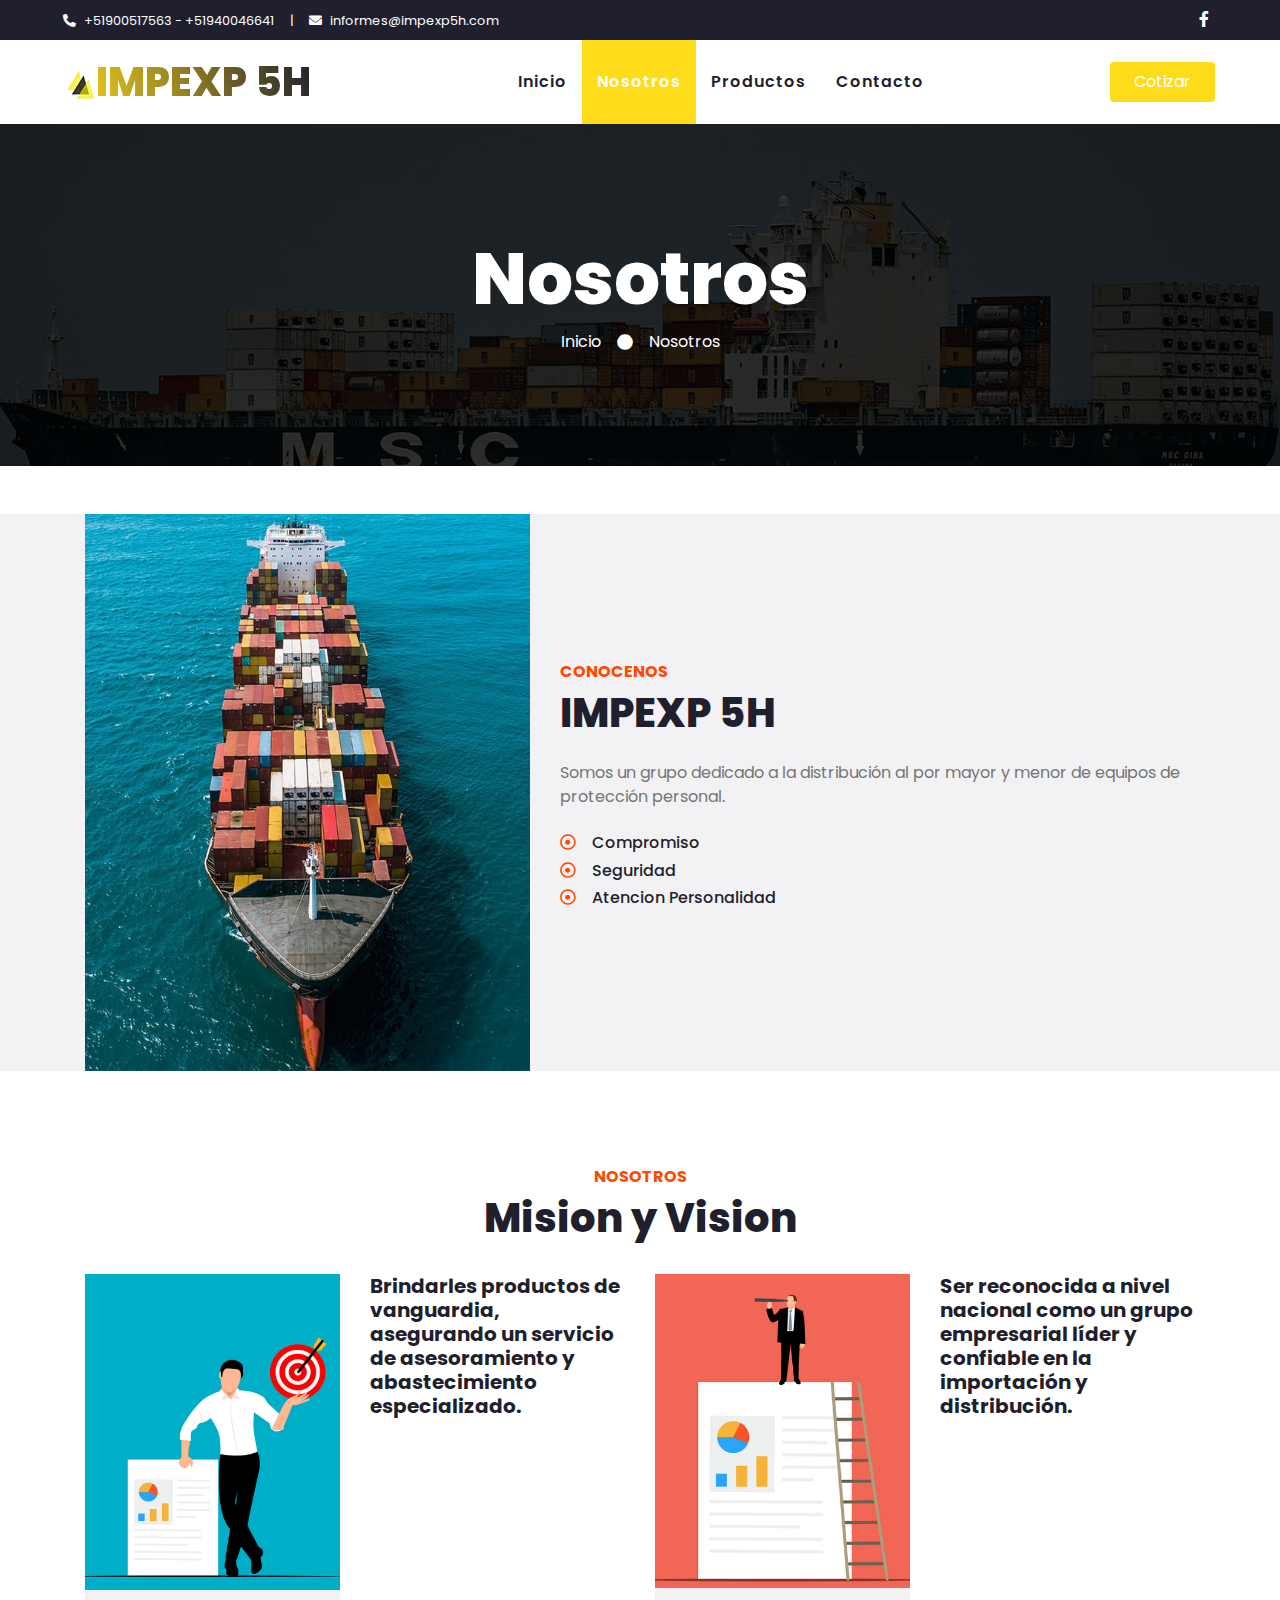
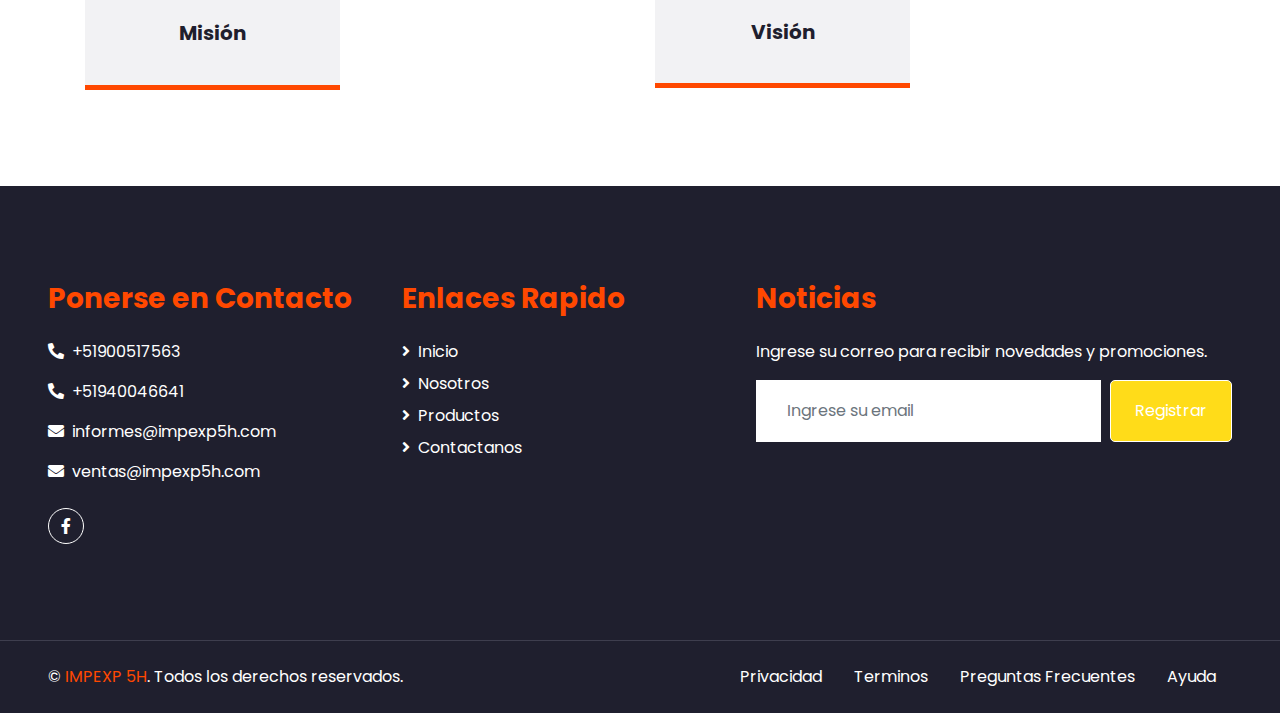
==== commit e9be6b66: "Segundo cambio pagina demo" ====
--- a/about.html
+++ b/about.html
@@ -38,11 +38,8 @@
             </div>
             <div class="col-lg-6 text-center text-lg-right">
                 <div class="d-inline-flex align-items-center">
-                    <a class="text-white px-2" href="">
+                    <a class="text-white px-2" href="https://www.facebook.com/impexp5hsac">
                         <i class="fab fa-facebook-f"></i>
-                    </a>
-                    <a class="text-white px-2" href="">
-                        <i class="fab fa-instagram"></i>
                     </a>
                 </div>
             </div>
@@ -197,10 +194,9 @@
                     <h3 class="text-primary mb-4">Enlaces Rapido</h3>
                     <div class="d-flex flex-column justify-content-start">
                         <a class="text-white mb-2" href="/index.html"><i class="fa fa-angle-right mr-2"></i>Inicio</a>
-                        <a class="text-white mb-2" href="/about.html"><i class="fa fa-angle-right mr-2"></i>Nosotros</a>
-                        <a class="text-white mb-2" href="/service.html"><i class="fa fa-angle-right mr-2"></i>Productos</a>
-                        <a class="text-white mb-2" href="#"><i class="fa fa-angle-right mr-2"></i>Cotización</a>
-                        <a class="text-white" href="#"><i class="fa fa-angle-right mr-2"></i>Contactanos</a>
+                            <a class="text-white mb-2" href="/about.html"><i class="fa fa-angle-right mr-2"></i>Nosotros</a>
+                            <a class="text-white mb-2" href="/service.html"><i class="fa fa-angle-right mr-2"></i>Productos</a>
+                            <a class="text-white" href="/contact.html"><i class="fa fa-angle-right mr-2"></i>Contactanos</a>
                     </div>
                 </div>
             </div>
--- a/css/style.css
+++ b/css/style.css
@@ -9758,11 +9758,11 @@
 /* GALERIA */
 .section__gallery{
   margin: auto;
-  border: 1px solid rgba(188,188,188,0.544);
+  border: 2px solid rgba(188,188,188,0.544);
   box-shadow: 0 4px 8px 0 #000;
   border-radius: 20px;
   padding: 30px;
-  background-color: #adb5bd;
+  background-color: white;
   display: flex;
   align-items: center;
   flex-flow: wrap;
@@ -9771,17 +9771,20 @@
 }
 
 .img3{
-  max-width: 200px;
+  background-color: #fff;
+  width: 200px;
+  height: 200px;
   border-radius: 20px;
   justify-content: baseline;
   margin: 10px;
   opacity: 1;
-  transition: all 1s;
-  border: 1px solid rgba(222, 222, 222, 0.118);
+  transition: all 2s;
+  border: 2px solid rgba(222, 222, 222, 0.118);
   box-shadow: 0 4px 8px 0 rgba(8, 7, 7, 0.343);
 }
 
-.image__gallery{
+.image_gallery{
+  
   position: relative;
   transition: all 1s;
 }
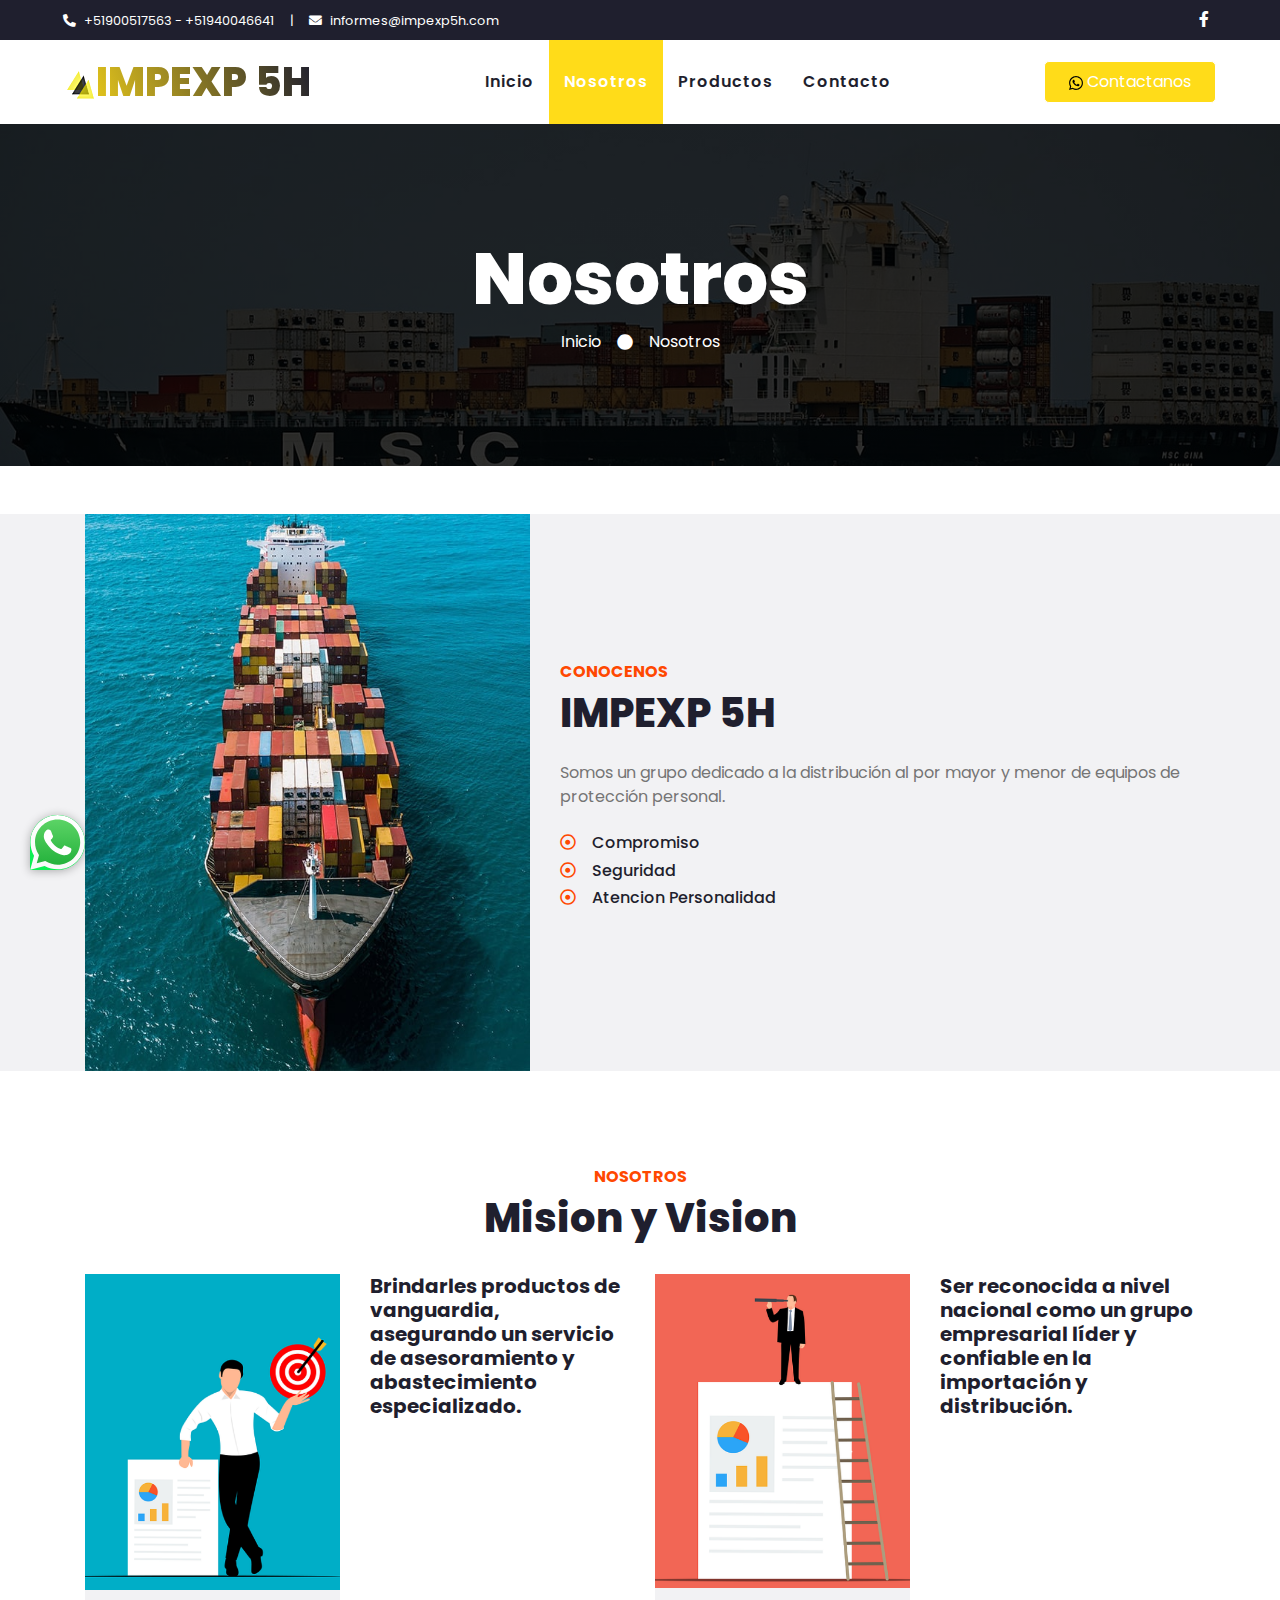
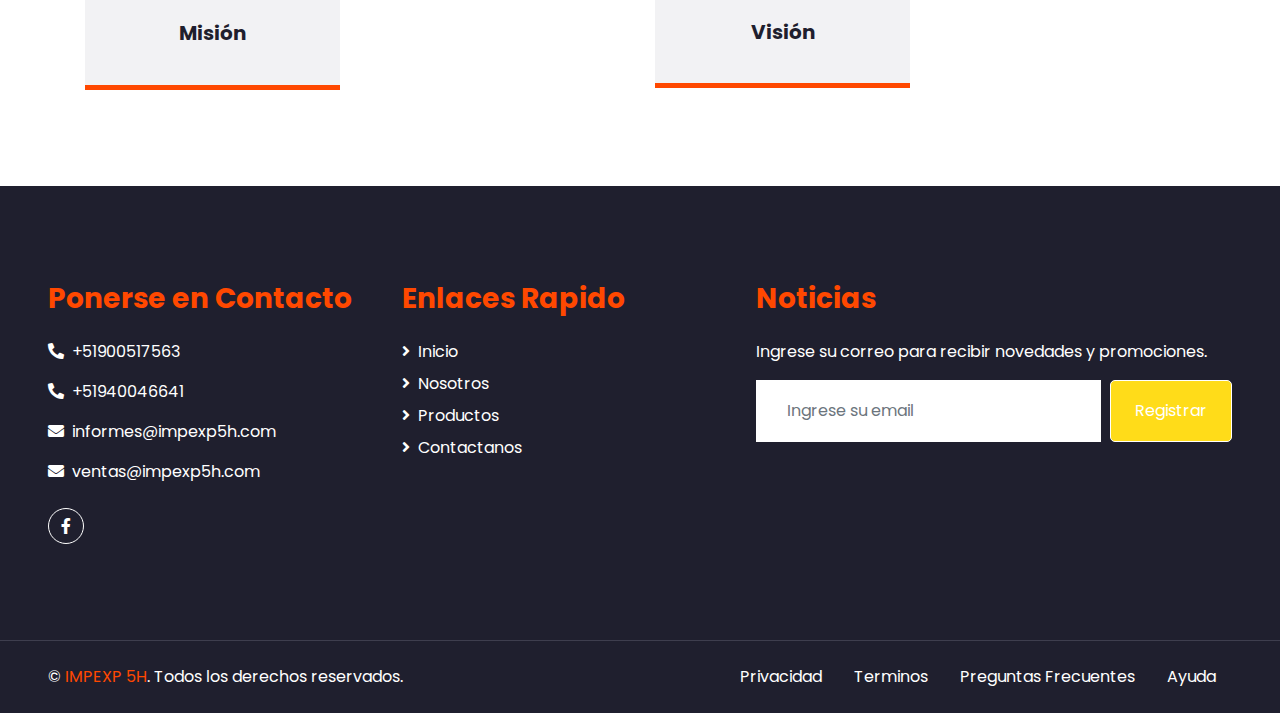
==== commit d262b7ef: "wsp en todas las paginas" ====
--- a/about.html
+++ b/about.html
@@ -64,7 +64,7 @@
                     <a href="service.html" class="nav-item nav-link">Productos</a>
                     <a href="contact.html" class="nav-item nav-link">Contacto</a>
                 </div>
-                <a href="" class="btn btn-primary py-2 px-4 d-none d-lg-block">Cotizar</a>
+                <a href="https://walink.co/05190d" target="_blank" class="btn btn-secundary py-2 px-4 d-none d-lg-block"> <img class="btwsp" src="./img/whatsapp.svg" alt=""> Contactanos</a>
             </div>
         </nav>
     </div>
@@ -244,6 +244,10 @@
 </div>
 <!-- Footer End -->
 
+ <!-- Whatsapp plugin -->
+    
+ <a  href="https://walink.co/05190d"> <img class="btn_wsp"  src="./img/whatsapp-icon.svg" alt=""></a>
+
     <!-- Back to Top -->
     <a href="#" class="btn btn-lg btn-primary back-to-top"><i class="fa fa-angle-double-up"></i></a>
 
--- a/css/style.css
+++ b/css/style.css
@@ -610,6 +610,9 @@
   .container, .container-sm {
     max-width: 540px;
   }
+  .section__gallery{
+    justify-items: auto;
+  }
 }
 
 @media (min-width: 768px) {
@@ -632,6 +635,7 @@
 
 .row {
   display: flex;
+  justify-content: center;
   flex-wrap: wrap;
   
   margin-right: -15px;
@@ -2364,6 +2368,18 @@
 a.btn.disabled,
 fieldset:disabled a.btn {
   pointer-events: none;
+}
+
+.btn-secundary{
+  color: #fff;
+  margin-left: 10px;
+  background-color: #FFDC19;
+  border-radius: 5px;
+  border-color: #fff;
+}
+
+.btn-secundary:hover{
+  background-color: #0df053;
 }
 
 .btn-primary {
@@ -9770,6 +9786,8 @@
   max-width: 1000px;
 }
 
+
+
 .img3{
   background-color: #fff;
   width: 200px;
@@ -9789,9 +9807,24 @@
   transition: all 1s;
 }
 
-.img2:hover {
-  opacity: .3;
+.img3:hover {
+  opacity: 1;
   transform: scale(.9,.9);
 }
 
-
+.btn_wsp{
+  position: fixed;
+  width: 55px;
+  height: 55px;
+  line-height: 55px;
+  bottom: 30px;
+  left: 30px;
+  background: #0df053;
+  border-radius: 30px 30px 30px 0;
+  text-align: center;
+  font-size: 30px;
+  box-shadow: 0px 1px 10px rgba(0, 0, 0, 0.3);
+  z-index: 100;
+}
+
+
